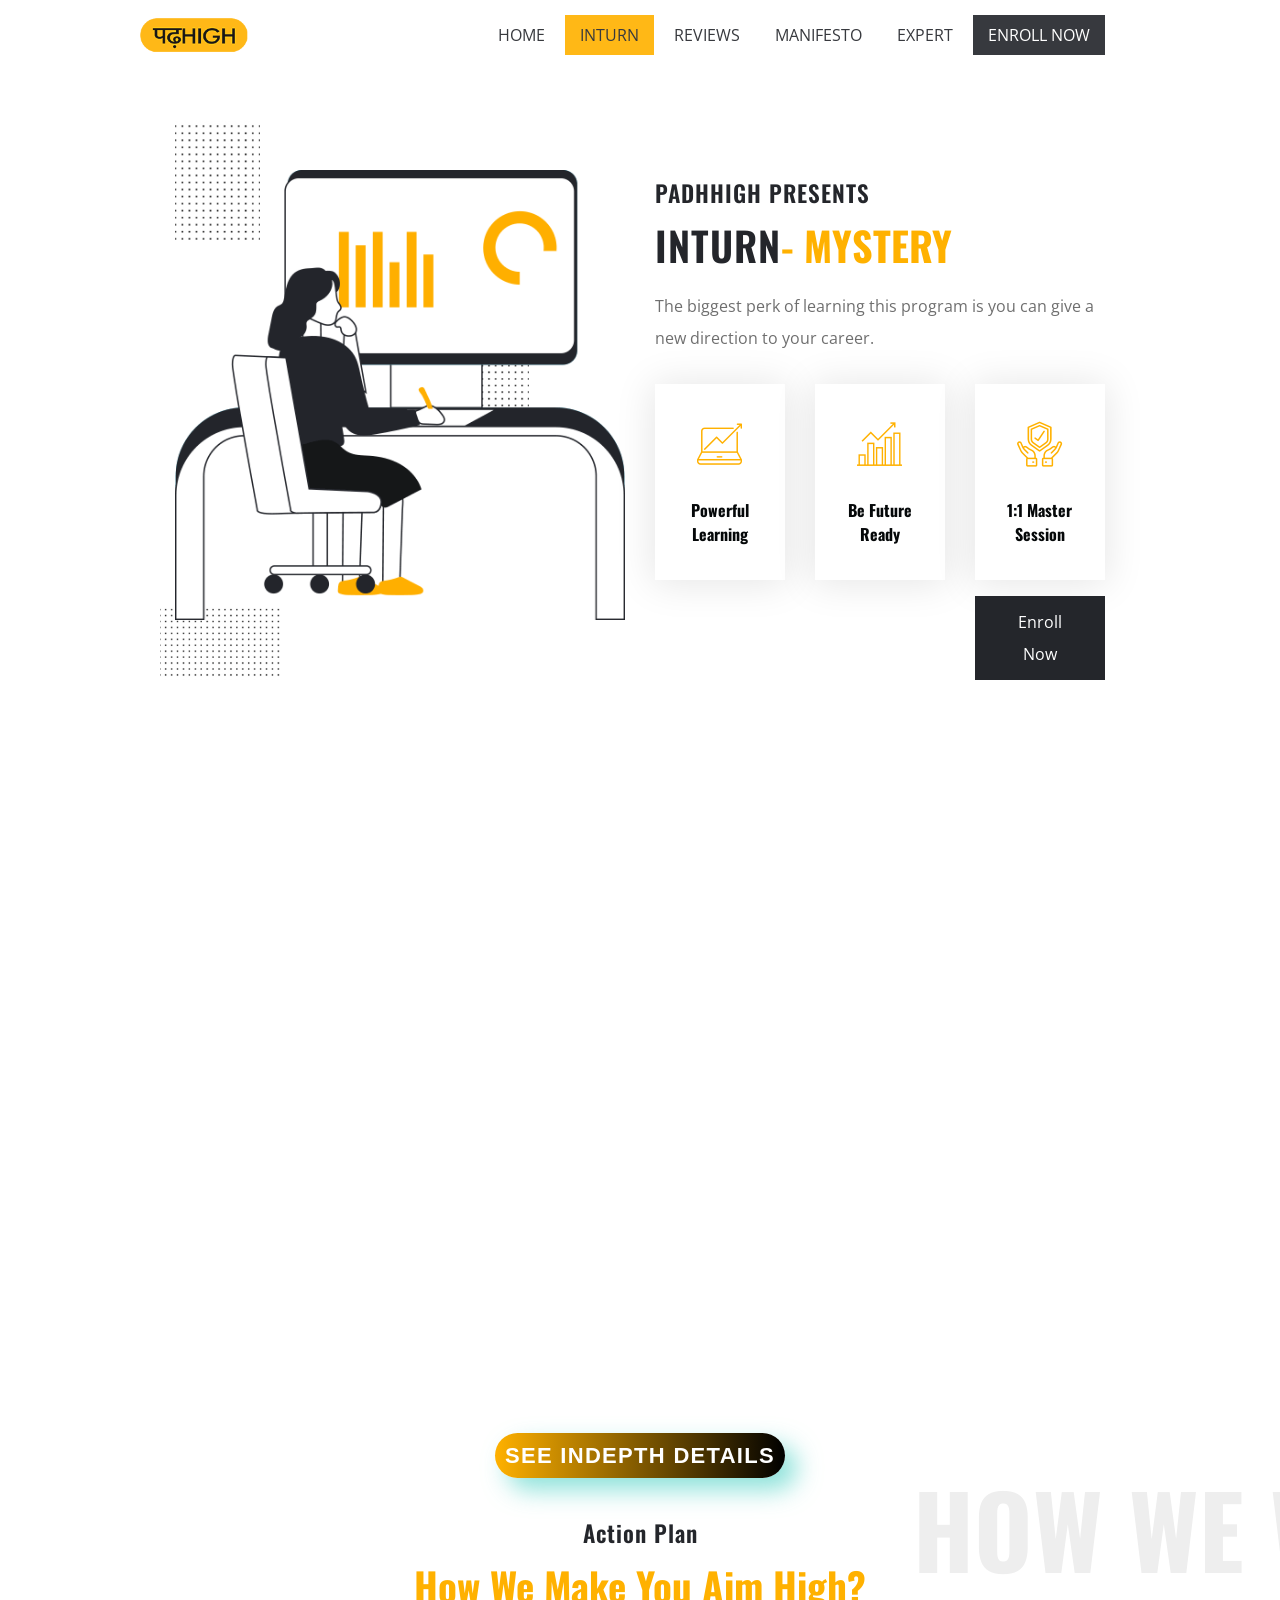
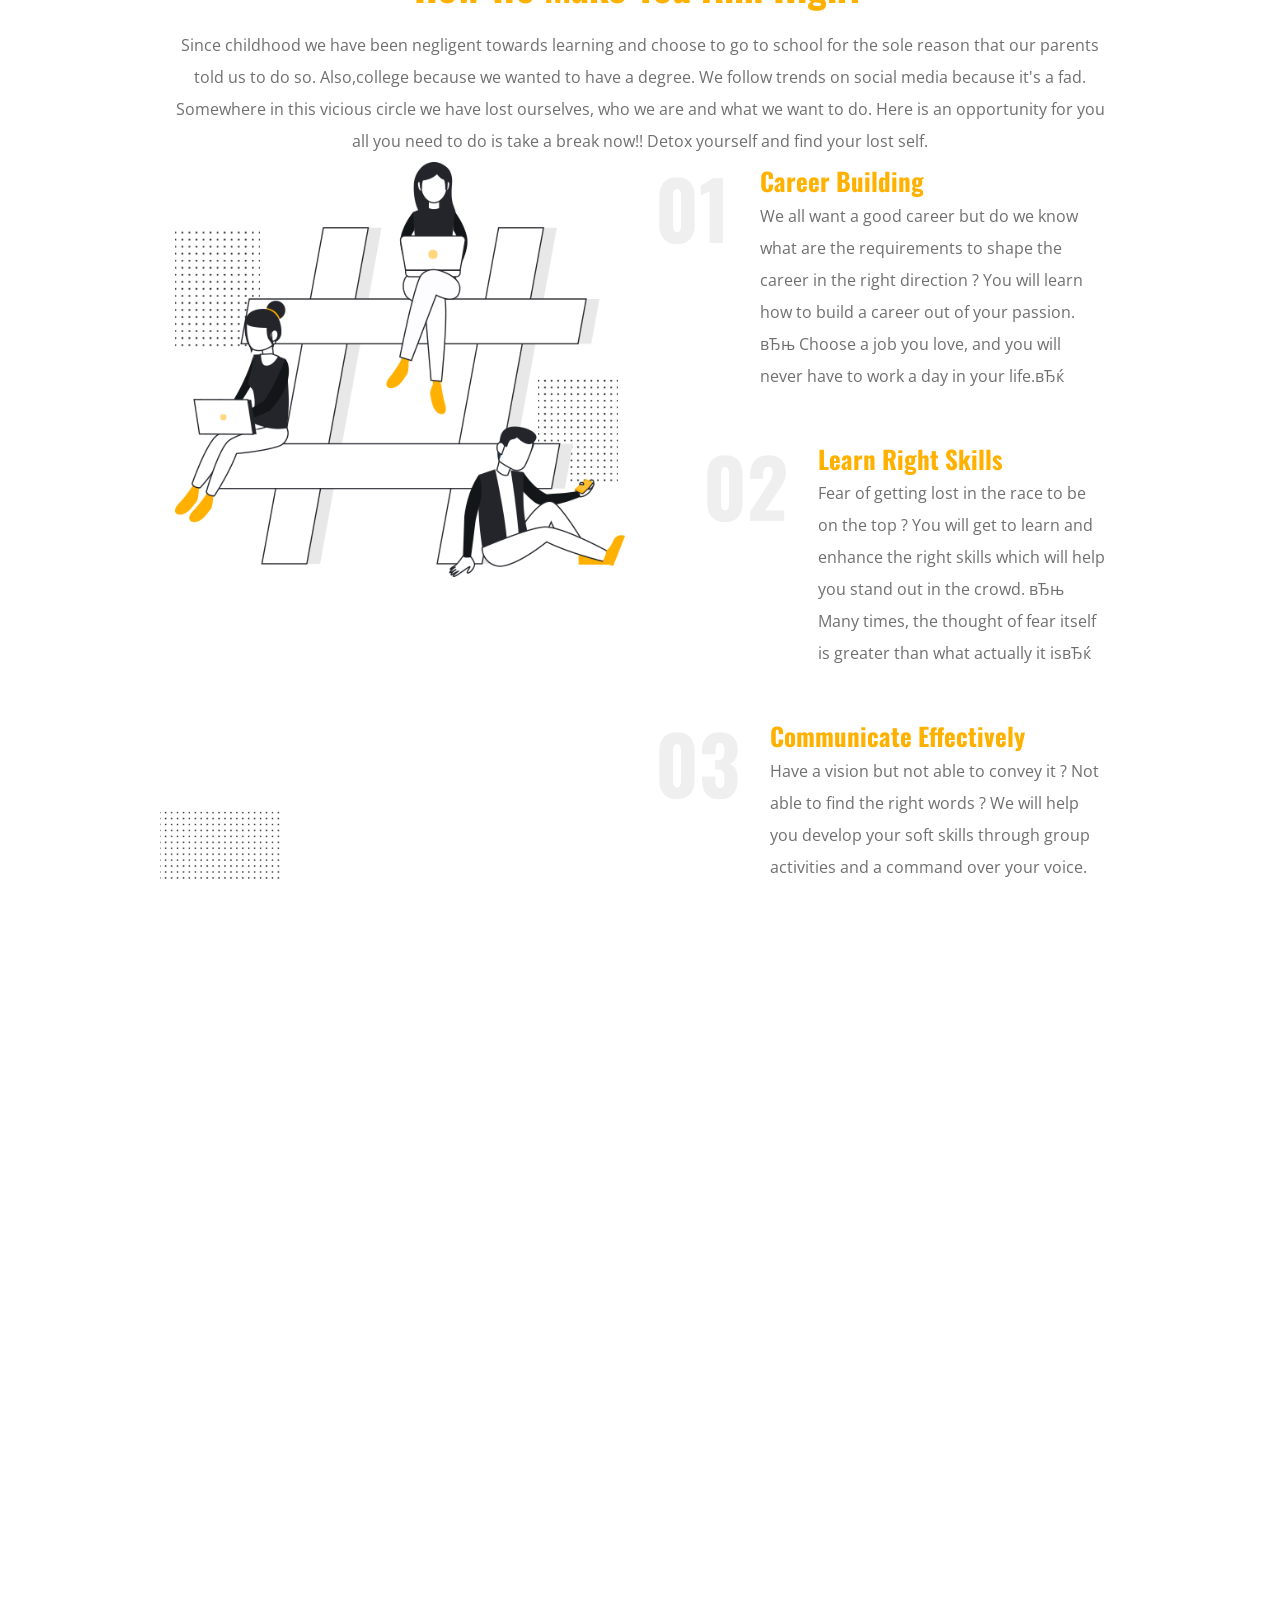
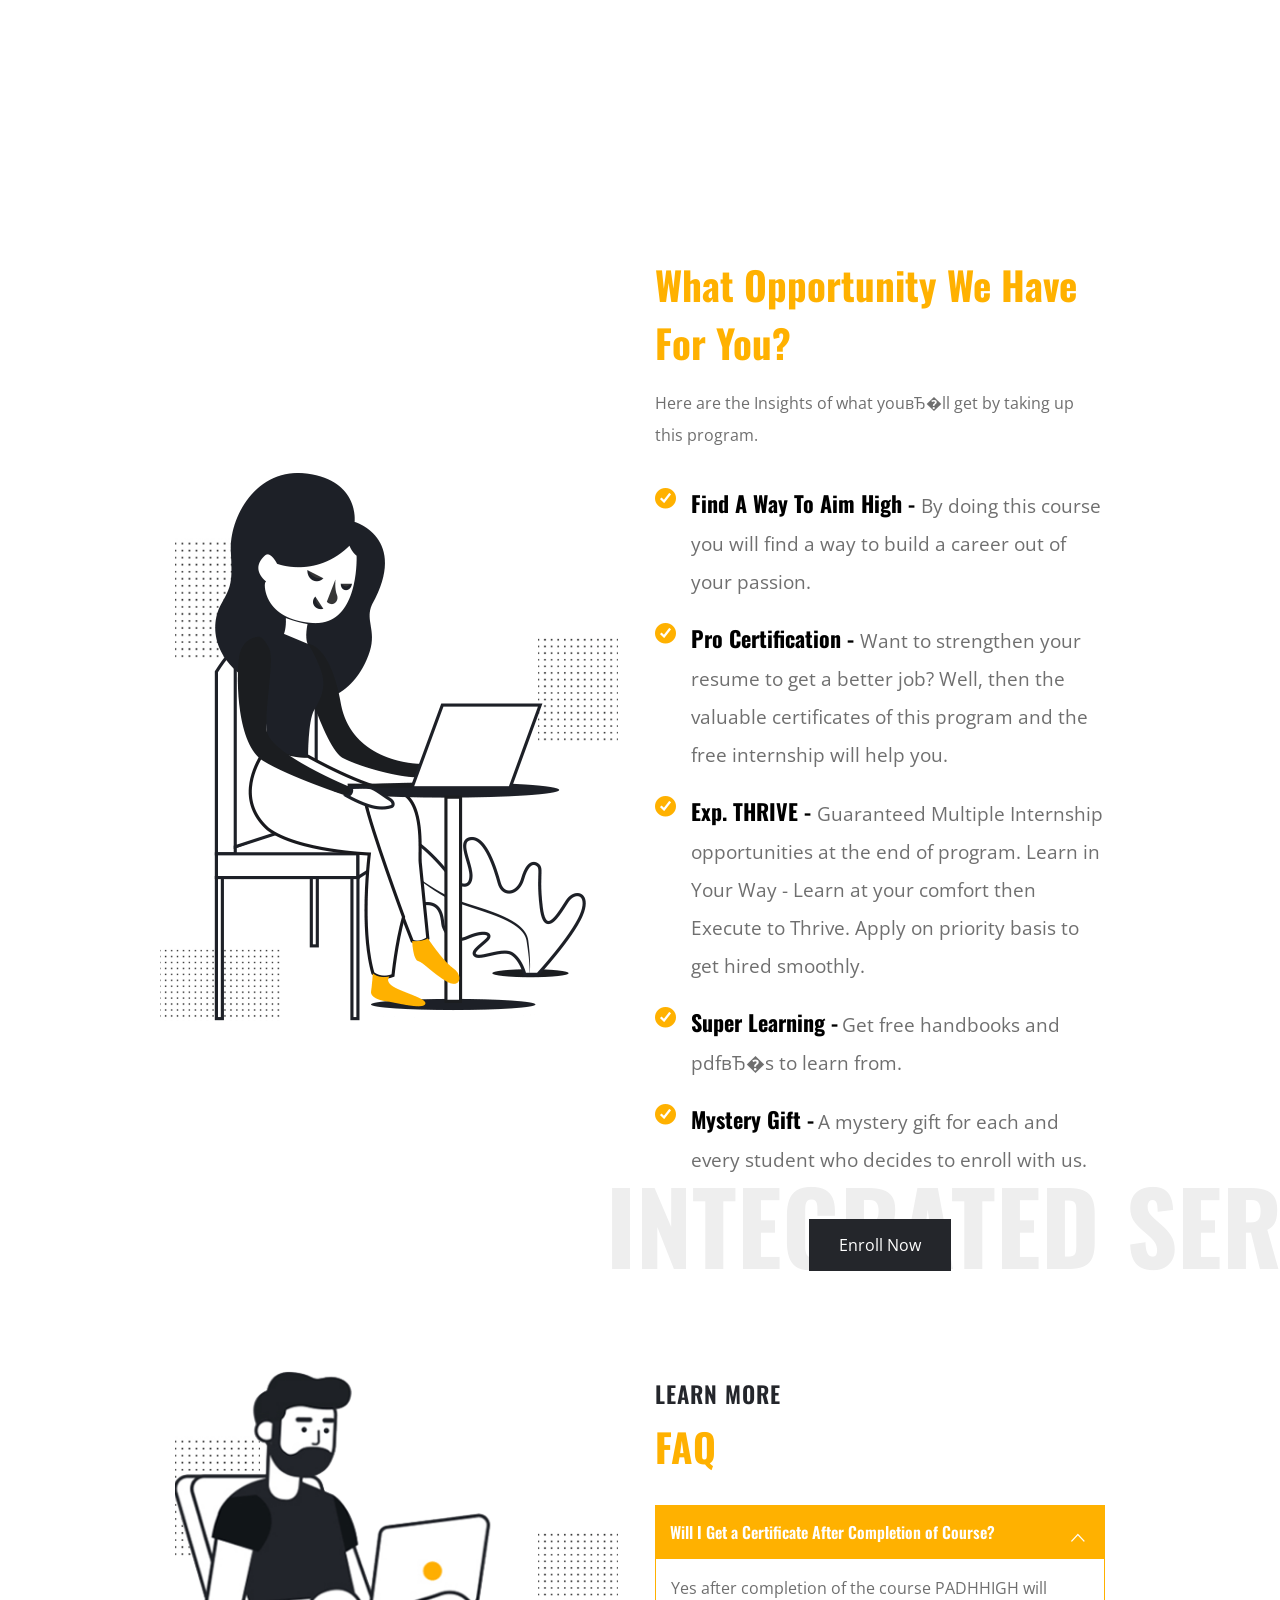
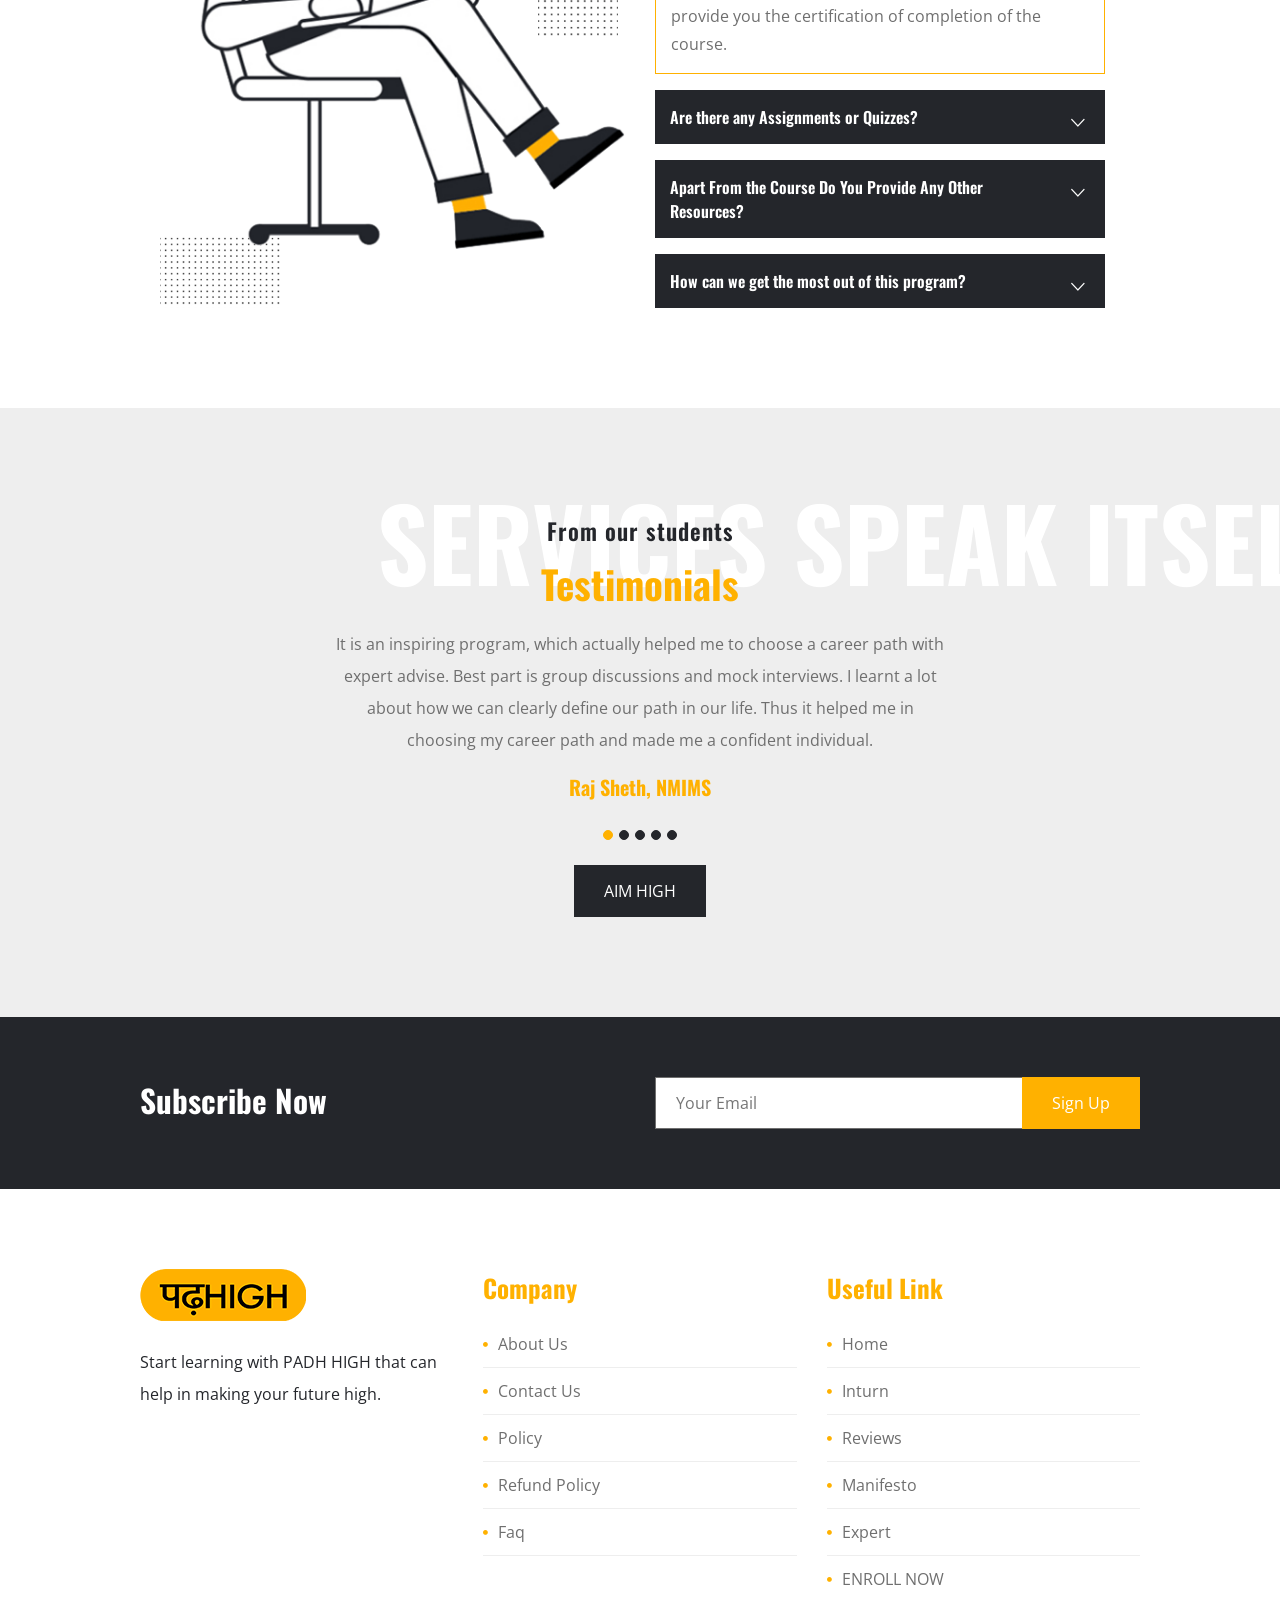
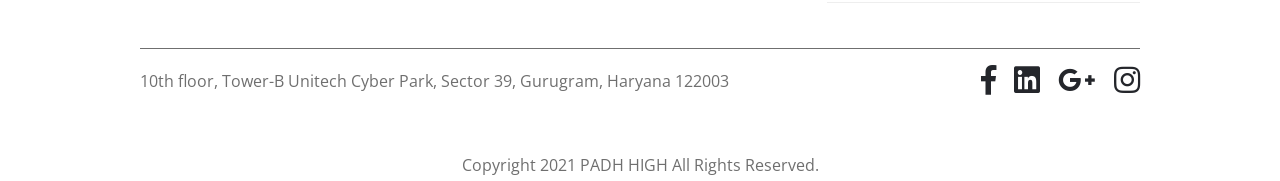
==== inturn.html @ 066d01f0 "update1" ====
<!doctype html>
<html lang="en">

<!-- Mirrored from iqonic.design/themes/bizbag-html/home-4.html by HTTrack Website Copier/3.x [XR&CO'2014], Sat, 27 Jun 2020 18:52:05 GMT -->

<head>

   <script async src="https://www.googletagmanager.com/gtag/js?id=UA-165126546-1"></script>
   <script>
      window.dataLayer = window.dataLayer || [];
      function gtag() { dataLayer.push(arguments); }
      gtag('js', new Date());

      gtag('config', 'UA-165126546-1');
   </script>
   <!-- Required meta tags -->
   <meta charset="utf-8">
   <meta name="viewport" content="width=device-width, initial-scale=1, shrink-to-fit=no">
   <title>PADH HIGH</title>
   <!-- Favicon -->
   <link rel="shortcut icon" href="images/favicon.ico" />
   <!-- Bootstrap CSS -->
   <link rel="stylesheet" href="css/bootstrap.min.css">
   <!-- REVOLUTION STYLE SHEETS -->
   <link rel="stylesheet" type="text/css" href="revsilder/css/settings.css">
   <!-- Typography CSS -->
   <link rel="stylesheet" href="css/typography.css">
   <!-- Style CSS -->
   <link rel="stylesheet" href="css/style.css">
   <!-- Responsive CSS -->
   <link rel="stylesheet" href="css/responsive.css">

   <style type="text/css">
      .hov a:hover {
         background-color: #ffb100;
      }

      .hov {
         background-color: #24262b;
      }
   </style>
<!--Start of Tawk.to Script-->
<script type="text/javascript">
   var Tawk_API=Tawk_API||{}, Tawk_LoadStart=new Date();
   (function(){
   var s1=document.createElement("script"),s0=document.getElementsByTagName("script")[0];
   s1.async=true;
   s1.src='https://embed.tawk.to/60559198067c2605c0ba7179/1f1741fs7';
   s1.charset='UTF-8';
   s1.setAttribute('crossorigin','*');
   s0.parentNode.insertBefore(s1,s0);
   })();
   </script>
   <!--End of Tawk.to Script-->

</head>

<body>
   <!-- loading -->
   <div id="loading">
      <div id="loading-center">
        <h1 id="man-head"><span style="color: #ffb100">PADH</span >HIGH</h1>
      </div>
   </div>
   <!-- loading End -->
   <!-- Header Start -->
   <header id="main-header" class="header-one">
      <!-- menu start -->
      <nav id="menu-1" class="mega-menu" data-color="">
         <!-- menu list items container -->
         <div class="menu-list-items">
            <div class="container-fluid">
               <div class="row">
                  <div class="col-sm-12">
                     <!-- menu logo -->
                     <ul class="menu-logo">
                        <li>
                           <a href="index.html">
                              <img src="./images/padhhighLogo.png">
                           </a>
                        </li>
                     </ul>
                     <!-- menu links -->
                     <ul class="menu-links">
                        <!-- active class -->
                        <li class=" text-center" onclick="document.location='index.html'">
                           <a href="index.html">HOME</a>
                           <!-- drop down multilevel  -->

                        </li>
                        <li class="active text-center" onclick="document.location='inturn.html'">
                           <a href="inturn.html">INTURN </a>
                           <!-- drop down multilevel  -->

                        </li>
                        <!-- <li class=" text-center">
                           <a href="#iq-aboutus">ABOUT</a>
                         

                        </li>
                        <li class=" text-center">
                           <a href="#faq-section">FAQ</a> -->
                           

                        </li>
                        <li class=" text-center" onclick="document.location='#our-clients'">
                           <a href="#our-clients">REVIEWS</a>
                           <!-- drop down multilevel  -->

                        </li>

                        <li class=" text-center" onclick="document.location='manifesto.html'">
                           <a href="manifesto.html">MANIFESTO</a>

                           <li class=" text-center " onclick="document.location='expert.html'">
                              <a href="expert.html">EXPERT</a>
                           <!-- drop down multilevel  -->

                        </li>
                        <li class=" text-center hov" onclick="document.location='payment.html'">
                           <a href="payment.html" style="color: white;">ENROLL NOW</a>
                           <!-- drop down multilevel  -->

                        </li>

                        <li style="background-color: white;"><a class="" href=""></a></li>
                     </ul>
                  </div>
               </div>
            </div>
         </div>
      </nav>
      <!-- menu end -->
   </header>
   <!-- Header End -->













   <!-- Main-Content Start -->
   <div class="main-content">



      <!-- Idea Featurebox Start -->
      <div class="overview-block-ptb" id="inturn">
         <div class="container">
            <div class="row">
               <div class="col-lg-6">
                  <img src="images/choose-us/02.png" class="img-fluid" alt="#">
                  <div class="iq-objects-style-1">
                     <span class="iq-objects-01" data-bottom="transform:translatey(-50px)"
                        data-top="transform:translatey(-50px);">
                        <img src="images/effect/01.jpg" alt="drive02">
                     </span>
                     <span class="iq-objects-02" data-bottom="transform:translatey(50px)"
                        data-top="transform:translatey(-100px);">
                        <img src="images/effect/02.jpg" alt="drive02">
                     </span>
                     <span class="iq-objects-03" data-bottom="transform:translatex(50px)"
                        data-top="transform:translatex(-100px);">
                        <img src="images/effect/03.jpg" alt="drive02">
                     </span>
                  </div>
               </div>
               <div class="col-lg-6">
                  <div class="title-box  text-left">
                     <span>PADHHIGH PRESENTS</span>
                     <h2 class="title"><span style="font-size: 40px;">INTURN </span>-<span1 style="font-size: 40px;">
                           MYSTERY</span1>
                     </h2>
                     <p class="mb-0">The biggest perk of learning this program is you can give a new direction to your
                        career.</p>
                  </div>
                  <div class="row">
                     <div class="col-lg-4 col-md-6 mb-5 mb-md-0 mb-lg-0">
                        <div class="ideafeature-box text-center">
                           <div class="ideafeature-icon mb-2">
                              <i aria-hidden="true" class="flaticon flaticon-stats" ></i>
                           </div>
                           <div class="ideafeature-info">
                              <h6 class="mb-1" id="man-head">Powerful Learning</h6>
                              <p class="mb-0"></p>
                           </div>
                        </div>
                     </div>
                     <div class="col-lg-4 col-md-6 mb-5 mb-md-0 mb-lg-0">
                        <div class="ideafeature-box text-center">
                           <div class="ideafeature-icon mb-2">
                              <i aria-hidden="true" class="flaticon flaticon-up"></i>
                           </div>
                           <div class="ideafeature-info">
                              <h6 class="mb-1" id="man-head">Be Future Ready</h6>
                              <p class="mb-0"></p>
                           </div>
                        </div>
                     </div>
                     <div class="col-lg-4 col-md-6">
                        <div class="ideafeature-box text-center iq-rmt-50">
                           <div class="ideafeature-icon mb-2">
                              <i aria-hidden="true" class="flaticon flaticon-life-insurance"></i>
                           </div>
                           <div class="ideafeature-info">
                              <h6 class="mb-1" id="man-head">1:1 Master Session </h6>
                              <p class="mb-0"></p>
                           </div>
                        </div>
                        <div style="text-align:center"> <a class="button mt-3 " href=" payment.html">Enroll Now</a></div>
                     </div>

                  </div>
               </div>

            </div>
         </div>
      </div>
      <!-- Idea Featurebox Start -->


      <div class="col-lg-12 col-md-12" >
         <div class="title-box  text-center ">
            <span> </span>
            <h2 class="title"></h2>
            <p class="mb-0"></p>
         </div>

         <div class="video-responsive" >
            <iframe src="https://player.vimeo.com/video/531287851" frameborder="0" allow="autoplay; fullscreen"
               allowfullscreen id="handstick"></iframe>
         </div>


      </div>










     



      <!-- Features Box Start -->
      <section class="features-box" id="iq-aboutus">
         <div class="container">
            <div class="row">
               <div class="col-lg-12">
                  <div class="title-box  text-center">
                <br>
                        <center>
                   
                           <div class="wrap">
                             <a href="index.html#download"> <buttons class="button-see">SEE INDEPTH DETAILS</buttons></a>
                            </div>
                        </center><br>
                     <span>Action Plan</span>
                     <h2 class="title">How We Make You Aim High?</h2>
                     <p class="mb-0">
                        Since childhood we have been negligent towards learning and choose to go to school for the sole
                        reason that our parents told us to do so. Also,college because we wanted to have a degree. We
                        follow trends on social media because it's a fad. Somewhere in this vicious circle we have lost
                        ourselves, who we are and what we want to do. Here is an opportunity for you all you need to do
                        is take a break now!! Detox yourself and find your lost self.
                     </p>
                  </div>
               </div>
            </div>
            <div class="row">
               <div class="col-lg-6 col-md-12 text-center">
                  <img src="images/features/04.png" class="img-fluid center-block" alt="#">
                  <div class="iq-objects-style-1">
                     <span class="iq-objects-01" data-bottom="transform:translatey(-50px)"
                        data-top="transform:translatey(-50px);">
                        <img src="images/effect/01.jpg" alt="drive02">
                     </span>
                     <span class="iq-objects-02" data-bottom="transform:translatey(50px)"
                        data-top="transform:translatey(-100px);">
                        <img src="images/effect/02.jpg" alt="drive02">
                     </span>
                     <span class="iq-objects-03" data-bottom="transform:translatex(50px)"
                        data-top="transform:translatex(-100px);">
                        <img src="images/effect/03.jpg" alt="drive02">
                     </span>
                  </div>

               </div>
               <div class="col-lg-6 col-md-12 mt-5 mt-lg-0">
                  <div class="feature-box text- mb-5">
                     <div class="feature-number ">01</div>
                     <div class="feature-info">
                        <h4>Career Building
                        </h4>
                        <p class="mb-0">We all want a good career but do we know what are the requirements to shape the
                           career in the right direction ? You will learn how to build a career out of your passion.
                           &#1074;&#1026;&#1114; Choose a job you love, and you will never have to work a day in your life.&#1074;&#1026;&#1116;
                        </p>
                     </div>
                  </div>

                  <div class="feature-box text- ml-5 mb-5">
                     <div class="feature-number ">02</div>
                     <div class="feature-info">
                        <h4>Learn Right Skills</h4>
                        <p class="mb-0">Fear of getting lost in the race to be on the top ? You will get to learn and
                           enhance the right skills which will help you stand out in the crowd.
                           &#1074;&#1026;&#1114; Many times, the thought of fear itself is greater than what actually it is&#1074;&#1026;&#1116;
                        </p>
                     </div>
                  </div>
                  <div class="feature-box text- ">
                     <div class="feature-number ">03</div>
                     <div class="feature-info">
                        <h4>Communicate Effectively
                        </h4>
                        <p class="mb-0">Have a vision but not able to convey it ? Not able to find the right words ? We
                           will help you develop your soft skills through group activities and a command over your
                           voice.
                        </p>
                     </div>
                  </div>
               </div>

            </div>
         </div>
         <div class="scrolling-text top right default">
            <div data-bottom="transform:translatex(300px)" data-top="transform:translatex(0);">How We Work</div>
         </div>
      </section>
      <!-- Features Box End -->













      <!-- Start REVOLUTION SLIDER -->
      <div id="rev_slider_10_1_wrapper" class="rev_slider_wrapper fullwidthbanner-container" data-alias="bizbag-2"
         style="margin:0px auto;background-color:transparent;padding:0px 0px 100px 0px;margin-top:0px;margin-bottom:0px;">
         <!-- START REVOLUTION SLIDER 5.2.6 fullwidth mode -->
         <div id="rev_slider_10_1" class="rev_slider fullwidthabanner tp-overflow-hidden" style="display:none;"
            data-version="5.2.6">
            <ul>
               <!-- SLIDE  -->
               <li data-index="rs-12" data-transition="fade" data-slotamount="default" data-hideafterloop="0"
                  data-hideslideonmobile="off" data-easein="default" data-easeout="default" data-masterspeed="600"
                  data-rotate="0" data-saveperformance="off" data-title="Slide" data-param1="" data-param2=""
                  data-param3="" data-param4="" data-param5="" data-param6="" data-param7="" data-param8=""
                  data-param9="" data-param10="" data-description="">
                  <!-- MAIN IMAGE -->
                  <img src="revsilder/assets/transparent.png" style='background-color:#ffffff' alt=""
                     data-bgposition="center center" data-bgfit="cover" data-bgrepeat="no-repeat" data-bgparallax="off"
                     class="rev-slidebg" data-no-retina>
                  <!-- LAYERS -->

                  <!-- LAYER NR. 1 -->
                  <div class="tp-caption   tp-resizeme rs-parallaxlevel-2" id="slide-12-layer-9" data-x="center"
                     data-hoffset="-309" data-y="center" data-voffset="160" data-width="['none','none','none','none']"
                     data-height="['none','none','none','none']" data-transform_idle="o:1;"
                     data-transform_in="z:0;rX:0;rY:0;rZ:0;sX:0.9;sY:0.9;skX:0;skY:0;opacity:0;s:300;e:easeOutExpo;"
                     data-transform_out="opacity:0;" data-start="0" data-responsive_offset="on" style="z-index: 5;"><img
                        src="revsilder/assets/p1-1.jpg" alt="" data-ww="191px" data-hh="116px" data-no-retina> </div>

                  <!-- LAYER NR. 2 -->
                  <div class="tp-caption   tp-resizeme rs-parallaxlevel-1" id="slide-12-layer-12" data-x="center"
                     data-hoffset="92" data-y="bottom" data-voffset="320" data-width="['none','none','none','none']"
                     data-height="['none','none','none','none']" data-transform_idle="o:1;"
                     data-transform_in="z:0;rX:0;rY:0;rZ:0;sX:0.9;sY:0.9;skX:0;skY:0;opacity:0;s:300;e:easeOutExpo;"
                     data-transform_out="opacity:0;" data-start="0" data-responsive_offset="on" style="z-index: 6;"><img
                        src="revsilder/assets/p3.jpg" alt="" data-ww="114px" data-hh="148px" data-no-retina> </div>

                  <!-- LAYER NR. 3 -->
                  <div class="tp-caption   tp-resizeme rs-parallaxlevel-2" id="slide-12-layer-11" data-x="right"
                     data-hoffset="304" data-y="bottom" data-voffset="26" data-width="['none','none','none','none']"
                     data-height="['none','none','none','none']" data-transform_idle="o:1;"
                     data-transform_in="z:0;rX:0;rY:0;rZ:0;sX:0.9;sY:0.9;skX:0;skY:0;opacity:0;s:300;e:easeOutExpo;"
                     data-transform_out="opacity:0;" data-start="0" data-responsive_offset="on" style="z-index: 7;"><img
                        src="revsilder/assets/p2.jpg" alt="" data-ww="114px" data-hh="161px" data-no-retina> </div>

                  <!-- LAYER NR. 4 -->
                  
                  <div class="tp-caption   tp-resizeme" id="slide-12-layer-1" data-x="center" data-hoffset=""
                     data-y="50" data-width="['auto']" data-height="['auto']" data-transform_idle="o:1;"
                     data-transform_in="y:50px;opacity:0;s:300;e:easeOutExpo;" data-transform_out="opacity:0;"
                     data-start="0" data-splitin="none" data-splitout="none" data-responsive_offset="on"
                     style="z-index: 8; white-space: nowrap; font-size: 70px; line-height: 80px; font-weight: 700; color: rgba(36, 38, 43, 1.00);font-family:Oswald;text-transform:uppercase;">
                     Learn + Implement = Mystery Solved. </div>

                  <!-- LAYER NR. 5 -->
                  <p class="tp-caption   tp-resizeme  text-center" id="slide-12-layer-3" data-x="center"
                     data-hoffset="6" data-y="143" data-width="['739']" data-height="['auto']"
                     data-transform_idle="o:1;" data-transform_in="y:50px;opacity:0;s:300;e:easeOutExpo;"
                     data-transform_out="opacity:0;" data-start="0" data-splitin="none" data-splitout="none"
                     data-responsive_offset="on"
                     style="z-index: 9; min-width: 739px; max-width: 739px; white-space: normal; font-size: 16px; line-height: 32px; font-weight: 400; color: rgba(111, 111, 111, 1.00);font-family:Open Sans;">
                  </p>

                  <!-- LAYER NR. 6 -->
                  <div class="tp-caption rev-btn " id="slide-12-layer-4" data-x="center" data-hoffset="" data-y="240"
                     data-width="['auto']" data-height="['auto']" data-transform_idle="o:1;"
                     data-transform_hover="o:1;rX:0;rY:0;rZ:0;z:0;s:0;e:Linear.easeNone;"
                     data-style_hover="c:rgba(255, 255, 255, 1.00);bg:rgba(255, 177, 0, 1.00);"
                     data-transform_in="y:50px;opacity:0;s:300;e:easeOutExpo;" data-transform_out="opacity:0;"
                     data-start="0" data-splitin="none" data-splitout="none" data-responsive_offset="on"
                     style="z-index: 10; white-space: nowrap; font-size: 16px; line-height: 26px; font-weight: 400; color: rgba(255,255,255,1);font-family:Open Sans;background-color:rgba(36, 38, 43, 1.00);padding:12px 35px 12px 35px;border-style:solid;outline:none;box-shadow:none;box-sizing:border-box;-moz-box-sizing:border-box;-webkit-box-sizing:border-box;cursor:pointer;">
                  </div>

                  <!-- LAYER NR. 7 -->
                  <div class="tp-caption   tp-resizeme" id="slide-12-layer-5" data-x="center" data-hoffset=""
                     data-y="bottom" data-voffset="" data-width="['none','none','none','none']"
                     data-height="['none','none','none','none']" data-transform_idle="o:1;"
                     data-transform_in="z:0;rX:0;rY:0;rZ:0;sX:0.9;sY:0.9;skX:0;skY:0;opacity:0;s:300;e:easeOutExpo;"
                     data-transform_out="opacity:0;" data-start="0" data-responsive_offset="on" style="z-index: 11;">
                     <img src="revsilder/assets/03.png" alt="" data-ww="717px" data-hh="434px" data-no-retina> </div>

                  <!-- LAYER NR. 8 -->
                  <div class="tp-caption   tp-resizeme rs-parallaxlevel-2" id="slide-12-layer-6" data-x="54"
                     data-y="278" data-width="['none','none','none','none']" data-height="['none','none','none','none']"
                     data-transform_idle="o:1;"
                     data-transform_in="z:0;rX:0;rY:0;rZ:0;sX:0.9;sY:0.9;skX:0;skY:0;opacity:0;s:300;e:easeOutExpo;"
                     data-transform_out="opacity:0;" data-start="0" data-responsive_offset="on" style="z-index: 12;">
                     <img src="revsilder/assets/04-6.png" alt="" data-ww="125px" data-hh="125px" data-no-retina> </div>

                  <!-- LAYER NR. 9 -->
                  <div class="tp-caption   tp-resizeme rs-parallaxlevel-4" id="slide-12-layer-7" data-x="1097"
                     data-y="403" data-width="['none','none','none','none']" data-height="['none','none','none','none']"
                     data-transform_idle="o:1;"
                     data-transform_in="z:0;rX:0;rY:0;rZ:0;sX:0.9;sY:0.9;skX:0;skY:0;opacity:0;s:300;e:easeOutExpo;"
                     data-transform_out="opacity:0;" data-start="0" data-responsive_offset="on" style="z-index: 13;">
                     <img src="revsilder/assets/06.png" alt="" data-ww="92px" data-hh="66px" data-no-retina> </div>

                  <!-- LAYER NR. 10 -->
                  <div class="tp-caption   tp-resizeme rs-parallaxlevel-3" id="slide-12-layer-8" data-x="1121"
                     data-y="113" data-width="['none','none','none','none']" data-height="['none','none','none','none']"
                     data-transform_idle="o:1;"
                     data-transform_in="z:0;rX:0;rY:0;rZ:0;sX:0.9;sY:0.9;skX:0;skY:0;opacity:0;s:300;e:easeOutExpo;"
                     data-transform_out="opacity:0;" data-start="0" data-responsive_offset="on" style="z-index: 14;">
                     <img src="revsilder/assets/05-6.png" alt="" data-ww="91px" data-hh="90px" data-no-retina> </div>
               </li>
               <!-- SLIDE  -->
               <li data-index="rs-13" data-transition="fade" data-slotamount="default" data-hideafterloop="0"
                  data-hideslideonmobile="off" data-easein="default" data-easeout="default" data-masterspeed="600"
                  data-rotate="0" data-saveperformance="off" data-title="Slide" data-param1="" data-param2=""
                  data-param3="" data-param4="" data-param5="" data-param6="" data-param7="" data-param8=""
                  data-param9="" data-param10="" data-description="">
                  <!-- MAIN IMAGE -->
                  <img src="revsilder/assets/transparent.png" style='background-color:#ffffff' alt=""
                     data-bgposition="center center" data-bgfit="cover" data-bgrepeat="no-repeat" data-bgparallax="off"
                     class="rev-slidebg" data-no-retina>
                  <!-- LAYERS -->

                  <!-- LAYER NR. 1 -->
                  <div class="tp-caption   tp-resizeme rs-parallaxlevel-2" id="slide-13-layer-9" data-x="center"
                     data-hoffset="-309" data-y="center" data-voffset="160" data-width="['none','none','none','none']"
                     data-height="['none','none','none','none']" data-transform_idle="o:1;"
                     data-transform_in="z:0;rX:0;rY:0;rZ:0;sX:0.9;sY:0.9;skX:0;skY:0;opacity:0;s:300;e:easeOutExpo;"
                     data-transform_out="opacity:0;" data-start="0" data-responsive_offset="on" style="z-index: 5;"><img
                        src="revsilder/assets/p1-1.jpg" alt="" data-ww="191px" data-hh="116px" data-no-retina> </div>

                  <!-- LAYER NR. 2 -->
                  <div class="tp-caption   tp-resizeme rs-parallaxlevel-1" id="slide-13-layer-12" data-x="center"
                     data-hoffset="92" data-y="bottom" data-voffset="320" data-width="['none','none','none','none']"
                     data-height="['none','none','none','none']" data-transform_idle="o:1;"
                     data-transform_in="z:0;rX:0;rY:0;rZ:0;sX:0.9;sY:0.9;skX:0;skY:0;opacity:0;s:300;e:easeOutExpo;"
                     data-transform_out="opacity:0;" data-start="0" data-responsive_offset="on" style="z-index: 6;"><img
                        src="revsilder/assets/p3.jpg" alt="" data-ww="114px" data-hh="148px" data-no-retina> </div>

                  <!-- LAYER NR. 3 -->
                  <div class="tp-caption   tp-resizeme rs-parallaxlevel-2" id="slide-13-layer-11" data-x="right"
                     data-hoffset="304" data-y="bottom" data-voffset="26" data-width="['none','none','none','none']"
                     data-height="['none','none','none','none']" data-transform_idle="o:1;"
                     data-transform_in="z:0;rX:0;rY:0;rZ:0;sX:0.9;sY:0.9;skX:0;skY:0;opacity:0;s:300;e:easeOutExpo;"
                     data-transform_out="opacity:0;" data-start="0" data-responsive_offset="on" style="z-index: 7;"><img
                        src="revsilder/assets/p2.jpg" alt="" data-ww="114px" data-hh="161px" data-no-retina> </div>

                  <!-- LAYER NR. 4 -->
                  <div class="tp-caption   tp-resizeme" id="slide-13-layer-1" data-x="center" data-hoffset=""
                     data-y="50" data-width="['auto']" data-height="['auto']" data-transform_idle="o:1;"
                     data-transform_in="y:50px;opacity:0;s:300;e:easeOutExpo;" data-transform_out="opacity:0;"
                     data-start="0" data-splitin="none" data-splitout="none" data-responsive_offset="on"
                     style="z-index: 8; white-space: nowrap; font-size: 70px; line-height: 80px; font-weight: 700; color: rgba(36, 38, 43, 1.00);font-family:Oswald;text-transform:uppercase;">
                     AIM HIGH WITH PADH HIGH </div>

                  <!-- LAYER NR. 5 -->
                  <p class="tp-caption   tp-resizeme  text-center" id="slide-13-layer-3" data-x="center"
                     data-hoffset="6" data-y="143" data-width="['739']" data-height="['auto']"
                     data-transform_idle="o:1;" data-transform_in="y:50px;opacity:0;s:300;e:easeOutExpo;"
                     data-transform_out="opacity:0;" data-start="0" data-splitin="none" data-splitout="none"
                     data-responsive_offset="on"
                     style="z-index: 9; min-width: 739px; max-width: 739px; white-space: normal; font-size: 16px; line-height: 32px; font-weight: 400; color: rgba(111, 111, 111, 1.00);font-family:Open Sans;">
                     <br> </p>

                  <!-- LAYER NR. 6 -->
                  <div class="tp-caption rev-btn " id="slide-13-layer-4" data-x="center" data-hoffset="" data-y="240"
                     data-width="['auto']" data-height="['auto']" data-transform_idle="o:1;"
                     data-transform_hover="o:1;rX:0;rY:0;rZ:0;z:0;s:0;e:Linear.easeNone;"
                     data-style_hover="c:rgba(255, 255, 255, 1.00);bg:rgba(255, 177, 0, 1.00);"
                     data-transform_in="y:50px;opacity:0;s:300;e:easeOutExpo;" data-transform_out="opacity:0;"
                     data-start="0" data-splitin="none" data-splitout="none" data-responsive_offset="on"
                     style="z-index: 10; white-space: nowrap; font-size: 16px; line-height: 26px; font-weight: 400; color: rgba(255,255,255,1);font-family:Open Sans;background-color:rgba(36, 38, 43, 1.00);padding:12px 35px 12px 35px;border-style:solid;outline:none;box-shadow:none;box-sizing:border-box;-moz-box-sizing:border-box;-webkit-box-sizing:border-box;cursor:pointer;">
                  </div>

                  <!-- LAYER NR. 7 -->
                  <div class="tp-caption   tp-resizeme" id="slide-13-layer-14" data-x="center" data-hoffset="-2"
                     data-y="center" data-voffset="148" data-width="['none','none','none','none']"
                     data-height="['none','none','none','none']" data-transform_idle="o:1;"
                     data-transform_in="z:0;rX:0;rY:0;rZ:0;sX:0.9;sY:0.9;skX:0;skY:0;opacity:0;s:300;e:easeOutExpo;"
                     data-transform_out="opacity:0;" data-start="0" data-responsive_offset="on" style="z-index: 11;">
                     <img src="revsilder/assets/banner-2.png" alt="" data-ww="797px" data-hh="493px" data-no-retina>
                  </div>

                  <!-- LAYER NR. 8 -->
                  <div class="tp-caption   tp-resizeme rs-parallaxlevel-2" id="slide-13-layer-6" data-x="54"
                     data-y="278" data-width="['none','none','none','none']" data-height="['none','none','none','none']"
                     data-transform_idle="o:1;"
                     data-transform_in="z:0;rX:0;rY:0;rZ:0;sX:0.9;sY:0.9;skX:0;skY:0;opacity:0;s:300;e:easeOutExpo;"
                     data-transform_out="opacity:0;" data-start="0" data-responsive_offset="on" style="z-index: 12;">
                     <img src="revsilder/assets/04-6.png" alt="" data-ww="125px" data-hh="125px" data-no-retina> </div>

                  <!-- LAYER NR. 9 -->
                  <div class="tp-caption   tp-resizeme rs-parallaxlevel-4" id="slide-13-layer-7" data-x="1097"
                     data-y="403" data-width="['none','none','none','none']" data-height="['none','none','none','none']"
                     data-transform_idle="o:1;"
                     data-transform_in="z:0;rX:0;rY:0;rZ:0;sX:0.9;sY:0.9;skX:0;skY:0;opacity:0;s:300;e:easeOutExpo;"
                     data-transform_out="opacity:0;" data-start="0" data-responsive_offset="on" style="z-index: 13;">
                     <img src="revsilder/assets/06.png" alt="" data-ww="92px" data-hh="66px" data-no-retina> </div>

                  <!-- LAYER NR. 10 -->
                  <div class="tp-caption   tp-resizeme rs-parallaxlevel-3" id="slide-13-layer-8" data-x="1121"
                     data-y="113" data-width="['none','none','none','none']" data-height="['none','none','none','none']"
                     data-transform_idle="o:1;"
                     data-transform_in="z:0;rX:0;rY:0;rZ:0;sX:0.9;sY:0.9;skX:0;skY:0;opacity:0;s:300;e:easeOutExpo;"
                     data-transform_out="opacity:0;" data-start="0" data-responsive_offset="on" style="z-index: 14;">
                     <img src="revsilder/assets/05-6.png" alt="" data-ww="91px" data-hh="90px" data-no-retina> </div>
               </li>
            </ul>
            <div class="tp-bannertimer tp-bottom" style="visibility: hidden !important;"></div>
         </div>
      </div>
      <!-- END REVOLUTION SLIDER -->





      <!-- Project Start -->
      <section class="iq-project pt-0 pb-0">
         <div class="container">
            <div class="row align-items-center">
               <div class="col-lg-6 text-center">
                  <img src="images/project/01.png" class="img-fluid" alt="#">
                  <div class="iq-objects-style-1">
                     <span class="iq-objects-01" data-bottom="transform:translatey(-50px)"
                        data-top="transform:translatey(-50px);">
                        <img src="images/effect/01.jpg" alt="drive02">
                     </span>
                     <span class="iq-objects-02" data-bottom="transform:translatey(50px)"
                        data-top="transform:translatey(-100px);">
                        <img src="images/effect/02.jpg" alt="drive02">
                     </span>
                     <span class="iq-objects-03" data-bottom="transform:translatex(50px)"
                        data-top="transform:translatex(-100px);">
                        <img src="images/effect/03.jpg" alt="drive02">
                     </span>
                  </div>
               </div>
               <div class="col-lg-6">
                  <div class="title-box text-left">
                     <span></span>
                     <h2 class="title">What Opportunity We Have For You?</h2>
                     <p class="mb-0">Here are the Insights of what you&#1074;&#1026;�ll get by taking up this program.</p>
                  </div>
                  <ul class="iq-list">
                     <li><i class="ion ion-checkmark-circled"></i><span>
                           <span1
                              style="font-weight: bolder;font-weight: bolder;font-size: 22px;color: black;font-family: oswald;}">
                              Find A Way To Aim High - </span1>
                           <span2 style="font-size: 19px">By doing this course you will find a way to build a career out
                              of your passion.
                        </span></span2>
                     </li>
                     <li><i class="ion ion-checkmark-circled"></i><span>
                           <span1
                              style="font-weight: bolder;font-weight: bolder;font-size: 22px;color: black;font-family: oswald;}">
                              Pro Certification - </span1>
                           <span2 style="font-size: 19px">Want to strengthen your resume to get a better job? Well, then
                              the valuable certificates of this program and the free internship will help you.
                        </span></span2>
                     </li>
                     <li><i class="ion ion-checkmark-circled"></i><span>
                           <span1
                              style="font-weight: bolder;font-weight: bolder;font-size: 22px;color: black;font-family: oswald;}">
                              Exp. THRIVE - </span1>
                           <span2 style="font-size: 19px">Guaranteed Multiple Internship opportunities at the end of program. Learn in Your Way - Learn at your comfort then Execute to Thrive. Apply on priority basis to get hired smoothly.
                        </span></span2>
                     </li>
                     <li><i class="ion ion-checkmark-circled"></i><span>
                           <span1
                              style="font-weight: bolder;font-weight: bolder;font-size: 22px;color: black;font-family: oswald;}">
                              Super Learning -</span1>
                           <span2 style="font-size: 19px">Get free handbooks and pdf&#1074;&#1026;�s to learn from.
                        </span></span2>
                     </li>
                     <li><i class="ion ion-checkmark-circled"></i><span>
                           <span1
                              style="font-weight: bolder;font-weight: bolder;font-size: 22px;color: black;font-family: oswald;}">
                              Mystery Gift -</span1>
                           <span2 style="font-size: 19px"> A mystery gift for each and every student who decides to
                              enroll with us.
                        </span></span2>
                     </li>
                  </ul>
                  <div style="text-align:center"> <a class="button " href="payment.html">Enroll Now</a></div>
               </div>
            </div>
         </div>
         <div class="scrolling-text bottam right default">
            <div data-bottom="transform:translatex(300px)" data-top="transform:translatex(0);">Integrated Services</div>
         </div>
      </section>

      <!-- Project End -->













      <!-- Project Start -->
      <section class="iq-project" id="faq-section">
         <div class="container">
            <div class="row">
               <div class="col-lg-6 col-md-12 text-center">
                  <img src="images/project/02.png" class="img-fluid" alt="#">
                  <div class="iq-objects-style-1">
                     <span class="iq-objects-01" data-bottom="transform:translatey(-50px)"
                        data-top="transform:translatey(-50px);">
                        <img src="images/effect/01.jpg" alt="drive02">
                     </span>
                     <span class="iq-objects-02" data-bottom="transform:translatey(50px)"
                        data-top="transform:translatey(-100px);">
                        <img src="images/effect/02.jpg" alt="drive02">
                     </span>
                     <span class="iq-objects-03" data-bottom="transform:translatex(50px)"
                        data-top="transform:translatex(-100px);">
                        <img src="images/effect/03.jpg" alt="drive02">
                     </span>
                  </div>
               </div>
               <div class="col-lg-6 col-md-12">
                  <div class="title-box  text-left">
                     <span>LEARN MORE</span>
                     <h2 class="title">FAQ</h2>
                     <p class="mb-0"></p>
                  </div>
                  <div class="iq-accordion">
                     <div class="iq-ad-block ad-active">
                        <a href="javascript:void(0)" class="ad-title">Will I Get a Certificate After Completion of
                           Course?
                        </a>
                        <div class="ad-details " style="display: block;">
                           <p>Yes after completion of the course PADHHIGH will provide you the certification of
                              completion of the course.
                           </p>
                        </div>
                     </div>
                     <div class="iq-ad-block ">
                        <a href="javascript:void(0)" class="ad-title">Are there any Assignments or Quizzes?

                        </a>
                        <div class="ad-details " style="display: none;">
                           <p>Yes, you have to complete four simple practical assignments. The assignments are totally
                              based on practical knowledge to enhance your skill.
                           </p>
                        </div>
                     </div>
                     <div class="iq-ad-block ">
                        <a href="javascript:void(0)" class="ad-title">Apart From the Course Do You Provide Any Other
                           Resources?
                        </a>
                        <div class="ad-details " style="display: none;">
                           <p>We Provide you with guidance, we are always there to clear your doubts, we provide you
                              with extra resources to study from.
                           </p>
                        </div>
                     </div>
                     <div class="iq-ad-block ">
                        <a href="javascript:void(0)" class="ad-title">How can we get the most out of this program?
                        </a>
                        <div class="ad-details " style="display: none;">
                           <p>
                              a. It would be best if you will take excellent notes while learning from the course. To
                              avail the certificate of completion of the course, PADHHIGH is going to provide you easy
                              assignments.
                              <br>
                              b. Apply the principle in real life just after taking the lectures.
                              <br>
                              c. Do some research on the topic from your end as well.
                           </p>
                        </div>
                     </div>
                  </div>
               </div>
            </div>
         </div>
      </section>
      <!-- Project End -->



















      <!-- Client Testimonial start -->
      <section id="our-clients" class="our-clients gray-bg">
         <div class="container">
            <div class="row">
               <div class="col-sm-12">
                  <div class="title-box text-center">
                     <span>From our students</span>
                     <h2 class="title"> Testimonials</h2>
                     <p class="mb-0"></p>
                  </div>
               </div>
            </div>
            <div class="row justify-content-center">
               <div class="col-lg-8 col-md-8">
                  <div class="owl-carousel" data-autoplay="true" data-loop="true" data-nav="false" data-dots="true"
                     data-items="1" data-items-laptop="1" data-items-tab="1" data-items-mobile="1"
                     data-items-mobile-sm="1" data-margin="15">
                     <div class="item">
                        <div class="iq-client">

                           <p>It is an inspiring program, which actually helped me to choose a career path with expert
                              advise. Best part is group discussions and mock interviews. I learnt a lot about how we
                              can clearly define our path in our life. Thus it helped me in choosing my career path and
                              made me a confident individual.</p>
                           <div class="client-info">
                              <div class="client-name">
                                 <h5>Raj Sheth, NMIMS</h5>
                                 <span class="sub-title"></span>
                              </div>
                           </div>
                        </div>
                     </div>
                     <div class="item">
                        <div class="iq-client">

                           <p>The one on one master class with experts are worth learning, I wasn&#1074;&#1026;�t even sure of which
                              career path to choose, handbooks and master books are the best part according to me.</p>
                           <div class="client-info">
                              <div class="client-name">
                                 <h5>Rohan Sen, DU</h5>
                                 <span class="sub-title"></span>
                              </div>
                           </div>
                        </div>
                     </div>
                     <div class="item">
                        <div class="iq-client">

                           <p>This program is an eye opener for me. I actually observed a significant improvement in my
                              resume and got selected further, and came back here to give my feedback. Thanks for making
                              it much easier for me.</p>
                           <div class="client-info">
                              <div class="client-name">
                                 <h5>STUDENT, IIT GN</h5>
                                 <span class="sub-title"></span>
                              </div>
                           </div>
                        </div>
                     </div>




                     <div class="item">
                        <div class="iq-client">

                           <p>The interaction with the company experts, specially that one on one masterclass is the
                              best part of this program. It helped me in not just deciding what career path should I
                              choose but also highlighted my weak points.</p>
                           <div class="client-info">
                              <div class="client-name">
                                 <h5>SHUBHAM, CHRIST UNIVERSITY</h5>
                                 <span class="sub-title"></span>
                              </div>
                           </div>
                        </div>
                     </div>





                     <div class="item">
                        <div class="iq-client">

                           <p>I have not thought much about getting such a program for me, but after completion, I would
                              like to mention that it was definitely a good choice. Everyone should go for it without
                              even thinking twice. It will help you inculcate things that you should have prior access
                              to</p>
                           <div class="client-info">
                              <div class="client-name">
                                 <h5>Ruchica Mishra , BITS MESRA</h5>
                                 <span class="sub-title"></span>
                              </div>
                           </div>
                        </div>
                     </div>

                  </div>
               </div>
            </div>
            <div style="text-align:center"> <a class="button mt-3 " href=" payment.html">AIM HIGH</a></div>
         </div>
         <div class="scrolling-text top left white">
            <div data-bottom="transform:translatex(300px)" data-top="transform:translatex(0);">Services Speak Itself
            </div>
         </div>
      </section>
      <!--Client Testimonial end -->













   </div>
   <!-- Main-Content End -->

   <!-- Footer Start -->
   <footer>
      <div class="footer-subscribe">
         <div class="container-fluid">
            <div class="row">
               <div class="col-sm-6">
                  <h3 class="subscribe-heading">Subscribe Now</h3>
               </div>
               <div class="col-sm-6">
                  <div class="form-fields">
                     <input type="email" name="EMAIL" placeholder="Your Email" required="">
                     <a class="button btn-yellow" href="#">Sign Up</a>
                  </div>
               </div>
            </div>
         </div>
      </div>
      <div class="container-fluid">
         <div class="row">
            <div class="col-lg-4 col-md-6 col-sm-6">
               <div class="footer-logo">
                  <a href="#">
                     <a href="index.html">
                        <img src="./images/padhhighLogo.png">
                     </a>
                  </a>
               </div>
               <div class="widget">
                  <div class="textwidget">
                     <p>Start learning with PADH HIGH that can help in making your future high.</p>
                  </div>
                  
               </div>
               
            </div>

            <div class="col-lg-4 col-md-6 col-sm-6">
               <div class="widget">
                  <h4 class="footer-title">Company</h4>
                  <ul class="menu">
                     <li><a href="https://padhhigh.com/junior/about.html" aria-current="page">About Us</a></li>
                     <li><a href="#contact">Contact Us</a></li>
                     
                     <li><a href="https://padhhigh.com/junior/policy.html">Policy</a></li>
                     <li><a href="https://padhhigh.com/junior/refund.html">Refund Policy</a></li>
                     <li><a href="#faq-section">Faq</a></li>
                  
                  </ul>
               </div>
            </div>
           

            <div class="col-lg-4 col-md-6 col-sm-6">
               <div class="widget">
                  <h4 class="footer-title">Useful Link</h4>
                  <ul class="menu">
                     <li><a href="index.html" aria-current="page">Home</a></li>
                     <li><a href="inturn.html">Inturn</a></li>
                     
                     <li><a href="#our-clients">Reviews</a></li>
                     <li><a href="manifesto.html">Manifesto</a></li>
                     <li><a href="expert.html">Expert</a></li>
                     <li><a href="payment.html">ENROLL NOW</a></li>
                  </ul>
               </div>
            </div>

         </div>
         <div class="copyright-footer pb-3 pt-3">
            <div class="row">
               <div class="col-lg-8 col-md-6 mb-2 mb-lg-0">
                  <span class="copyright">10th floor, Tower-B Unitech Cyber Park, Sector 39, Gurugram, Haryana 122003</span><br>

             
               </div>
               <div class="col-lg-4 col-md-6">
                  <div class="social-icone">
                     <ul>
                        <li class="d-inline"><a href="https://www.facebook.com/padhhigh"><i class="fab fa-facebook-f"
                                 style="    font-size: 30px;"></i></a> </li>
                        <li class="d-inline"><a href="https://www.linkedin.com/company/padhhigh"><i
                                 class="fab fa-linkedin" style="    font-size: 30px;"></i></a></li>
                        <li class="d-inline"><a
                              href="https://www.google.com/url?sa=t&source=web&rct=j&url=https://www.quora.com/How-is-PADHHIGH-different-from-other-digital-marketing-courses&ved=2ahUKEwjn1rjphq_qAhXFZSsKHa-SAZwQFjAAegQIAhAB&usg=AOvVaw3wgSeWbgQsE5_DLp7wff9Z"><i
                                 class="fab fa-google-plus-g" style="    font-size: 30px;"></i></a></li>
                        <li class="d-inline"><a href="https://instagram.com/padhhigh?igshid=1u6axntajdnsu"><i
                                 class="fab fa-instagram" style="    font-size: 30px;"></i></a></li>
                     </ul>
                  </div>
               </div>
            </div>
         </div>
      </div>
      <br>
      
     <center> <span class="copyright">Copyright 2021 PADH HIGH All Rights Reserved.</span><br></center>
   </footer>
   <!-- Footer End -->
   <!-- back-to-top -->
   <!-- <div id="back-to-top">
      <a class="top" id="top" href="#top"> <i class="ion-ios-arrow-up"></i> </a>
   </div> -->
   <!-- back-to-top End -->

   <!--Start of Tawk.to Script-->
   <!--Start of Tawk.to Script-->

   <!--End of Tawk.to Script-->
   <!--End of Tawk.to Script-->

   <!-- jQuery first, then Popper.js, then Bootstrap JS -->
   <script data-cfasync="false" src="../../cdn-cgi/scripts/5c5dd728/cloudflare-static/email-decode.min.js"></script>
   <script src="js/jquery-1.11.1.min.js"></script>
   <!-- popper  -->
   <script src="js/popper.min.js"></script>
   <!--  bootstrap -->
   <script src="js/bootstrap.min.js"></script>
   <!-- Appear JavaScript -->
   <script src="js/appear.js"></script>
   <!-- Mega menu JavaScript -->
   <script src="js/mega_menu.min.js"></script>
   <!-- Count Down JavaScript -->
   <script src="js/countdown.min.js"></script>
   <!-- Owl Carousel JavaScript -->
   <script src="js/owl.carousel.min.js"></script>
   <!-- Magnific Popup JavaScript -->
   <script src="js/jquery.magnific-popup.min.js"></script>
   <!--  Counter -->
   <script src="js/jquery.countTo.js"></script>
   <!-- Skrollr JavaScript -->
   <script src="js/skrollr.js"></script>
   <!-- Isotope JavaScript -->
   <script src="js/isotope.pkgd.min.js"></script>
   <!-- Retina JavaScript -->
   <script src="js/retina.min.js"></script>

   <!-- REVOLUTION JS FILES -->
   <script src="revsilder/js/jquery.themepunch.tools.min.js"></script>
   <script src="revsilder/js/jquery.themepunch.revolution.min.js"></script>

   <!-- SLIDER REVOLUTION 5.0 EXTENSIONS  (Load Extensions only on Local File Systems !  The following part can be removed on Server for On Demand Loading) -->
   <script src="revsilder/js/extensions/revolution.extension.actions.min.js"></script>
   <script src="revsilder/js/extensions/revolution.extension.carousel.min.js"></script>
   <script src="revsilder/js/extensions/revolution.extension.kenburn.min.js"></script>
   <script src="revsilder/js/extensions/revolution.extension.layeranimation.min.js"></script>
   <script src="revsilder/js/extensions/revolution.extension.migration.min.js"></script>
   <script src="revsilder/js/extensions/revolution.extension.navigation.min.js"></script>
   <script src="revsilder/js/extensions/revolution.extension.parallax.min.js"></script>
   <script src="revsilder/js/extensions/revolution.extension.slideanims.min.js"></script>
   <script src="revsilder/js/extensions/revolution.extension.video.min.js"></script>

   <!--  Custom -->
   <script src="js/custom.js"></script>

   <script>
      var tpj = jQuery;

      var revapi13;
      tpj(document).ready(function () {
         if (tpj("#rev_slider_13_1").revolution == undefined) {
            revslider_showDoubleJqueryError("#rev_slider_13_1");
         } else {
            revapi13 = tpj("#rev_slider_13_1").show().revolution({
               sliderType: "standard",
               jsFileLocation: "//localhost/revslider-standalone/revslider-standalone/revslider/public/assets/js/",
               sliderLayout: "fullwidth",
               dottedOverlay: "none",
               delay: 9000,
               navigation: {
                  onHoverStop: "off",
               },
               visibilityLevels: [1240, 1024, 778, 480],
               gridwidth: 1366,
               gridheight: 700,
               lazyType: "none",
               parallax: {
                  type: "mouse",
                  origo: "enterpoint",
                  speed: 400,
                  levels: [1, 2, 3, 4, 5, 6, 7, 8, 9, 10, 11, 12, 13, 14, 15, 55],
                  type: "mouse",
               },
               shadow: 0,
               spinner: "spinner0",
               stopLoop: "off",
               stopAfterLoops: -1,
               stopAtSlide: -1,
               shuffle: "off",
               autoHeight: "off",
               disableProgressBar: "on",
               hideThumbsOnMobile: "off",
               hideSliderAtLimit: 0,
               hideCaptionAtLimit: 0,
               hideAllCaptionAtLilmit: 0,
               debugMode: false,
               fallbacks: {
                  simplifyAll: "off",
                  nextSlideOnWindowFocus: "off",
                  disableFocusListener: false,
               }
            });
         }
      });
      var tpj = jQuery;

      var revapi10;
      tpj(document).ready(function () {
         if (tpj("#rev_slider_10_1").revolution == undefined) {
            revslider_showDoubleJqueryError("#rev_slider_10_1");
         } else {
            revapi10 = tpj("#rev_slider_10_1").show().revolution({
               sliderType: "standard",
               jsFileLocation: "//localhost/revslider-standalone/revslider-standalone/revslider/public/assets/js/",
               sliderLayout: "fullwidth",
               dottedOverlay: "none",
               delay: 9000,
               navigation: {
                  onHoverStop: "off",
               },
               visibilityLevels: [1240, 1024, 778, 480],
               gridwidth: 1366,
               gridheight: 790,
               lazyType: "none",
               parallax: {
                  type: "mouse",
                  origo: "enterpoint",
                  speed: 400,
                  levels: [1, 2, 3, 4, 5, 6, 7, 8, 9, 10, 11, 12, 13, 14, 15, 55],
                  type: "mouse",
               },
               shadow: 0,
               spinner: "spinner0",
               stopLoop: "off",
               stopAfterLoops: -1,
               stopAtSlide: -1,
               shuffle: "off",
               autoHeight: "off",
               disableProgressBar: "on",
               hideThumbsOnMobile: "off",
               hideSliderAtLimit: 0,
               hideCaptionAtLimit: 0,
               hideAllCaptionAtLilmit: 0,
               debugMode: false,
               fallbacks: {
                  simplifyAll: "off",
                  nextSlideOnWindowFocus: "off",
                  disableFocusListener: false,
               }
            });
         }
      }); /*ready*/
   </script>
</body>

<!-- Mirrored from iqonic.design/themes/bizbag-html/home-4.html by HTTrack Website Copier/3.x [XR&CO'2014], Sat, 27 Jun 2020 18:52:10 GMT -->

</html>
---- revsilder/css/settings.css ----
/*-----------------------------------------------------------------------------

-	Revolution Slider 5.0 Default Style Settings -

Screen Stylesheet

version:   	5.4.5
date:      	15/05/17
author:		themepunch
email:     	info@themepunch.com
website:   	http://www.themepunch.com
-----------------------------------------------------------------------------*/
#debungcontrolls,.debugtimeline{width:100%;box-sizing:border-box}.rev_column,.rev_column .tp-parallax-wrap,.tp-svg-layer svg{vertical-align:top}#debungcontrolls{z-index:100000;position:fixed;bottom:0;height:auto;background:rgba(0,0,0,.6);padding:10px}.debugtimeline{height:10px;position:relative;margin-bottom:3px;display:none;white-space:nowrap}.debugtimeline:hover{height:15px}.the_timeline_tester{background:#e74c3c;position:absolute;top:0;left:0;height:100%;width:0}.rs-go-fullscreen{position:fixed!important;width:100%!important;height:100%!important;top:0!important;left:0!important;z-index:9999999!important;background:#fff!important}.debugtimeline.tl_slide .the_timeline_tester{background:#f39c12}.debugtimeline.tl_frame .the_timeline_tester{background:#3498db}.debugtimline_txt{color:#fff;font-weight:400;font-size:7px;position:absolute;left:10px;top:0;white-space:nowrap;line-height:10px}.rtl{direction:rtl}@font-face{font-family:revicons;src:url(../fonts/revicons/revicons90c6.eot?5510888);src:url(../fonts/revicons/revicons90c6.eot?5510888#iefix) format('embedded-opentype'),url(../fonts/revicons/revicons90c6.woff?5510888) format('woff'),url(../fonts/revicons/revicons90c6.ttf?5510888) format('truetype'),url(../fonts/revicons/revicons90c6.svg?5510888#revicons) format('svg');font-weight:400;font-style:normal}[class*=" revicon-"]:before,[class^=revicon-]:before{font-family:revicons;font-style:normal;font-weight:400;speak:none;display:inline-block;text-decoration:inherit;width:1em;margin-right:.2em;text-align:center;font-variant:normal;text-transform:none;line-height:1em;margin-left:.2em}.revicon-search-1:before{content:'\e802'}.revicon-pencil-1:before{content:'\e831'}.revicon-picture-1:before{content:'\e803'}.revicon-cancel:before{content:'\e80a'}.revicon-info-circled:before{content:'\e80f'}.revicon-trash:before{content:'\e801'}.revicon-left-dir:before{content:'\e817'}.revicon-right-dir:before{content:'\e818'}.revicon-down-open:before{content:'\e83b'}.revicon-left-open:before{content:'\e819'}.revicon-right-open:before{content:'\e81a'}.revicon-angle-left:before{content:'\e820'}.revicon-angle-right:before{content:'\e81d'}.revicon-left-big:before{content:'\e81f'}.revicon-right-big:before{content:'\e81e'}.revicon-magic:before{content:'\e807'}.revicon-picture:before{content:'\e800'}.revicon-export:before{content:'\e80b'}.revicon-cog:before{content:'\e832'}.revicon-login:before{content:'\e833'}.revicon-logout:before{content:'\e834'}.revicon-video:before{content:'\e805'}.revicon-arrow-combo:before{content:'\e827'}.revicon-left-open-1:before{content:'\e82a'}.revicon-right-open-1:before{content:'\e82b'}.revicon-left-open-mini:before{content:'\e822'}.revicon-right-open-mini:before{content:'\e823'}.revicon-left-open-big:before{content:'\e824'}.revicon-right-open-big:before{content:'\e825'}.revicon-left:before{content:'\e836'}.revicon-right:before{content:'\e826'}.revicon-ccw:before{content:'\e808'}.revicon-arrows-ccw:before{content:'\e806'}.revicon-palette:before{content:'\e829'}.revicon-list-add:before{content:'\e80c'}.revicon-doc:before{content:'\e809'}.revicon-left-open-outline:before{content:'\e82e'}.revicon-left-open-2:before{content:'\e82c'}.revicon-right-open-outline:before{content:'\e82f'}.revicon-right-open-2:before{content:'\e82d'}.revicon-equalizer:before{content:'\e83a'}.revicon-layers-alt:before{content:'\e804'}.revicon-popup:before{content:'\e828'}.rev_slider_wrapper{position:relative;z-index:0;width:100%}.rev_slider{position:relative;overflow:visible}.entry-content .rev_slider a,.rev_slider a{box-shadow:none}.tp-overflow-hidden{overflow:hidden!important}.group_ov_hidden{overflow:hidden}.rev_slider img,.tp-simpleresponsive img{max-width:none!important;transition:none;margin:0;padding:0;border:none}.rev_slider .no-slides-text{font-weight:700;text-align:center;padding-top:80px}.rev_slider>ul,.rev_slider>ul>li,.rev_slider>ul>li:before,.rev_slider_wrapper>ul,.tp-revslider-mainul>li,.tp-revslider-mainul>li:before,.tp-simpleresponsive>ul,.tp-simpleresponsive>ul>li,.tp-simpleresponsive>ul>li:before{list-style:none!important;position:absolute;margin:0!important;padding:0!important;overflow-x:visible;overflow-y:visible;background-image:none;background-position:0 0;text-indent:0;top:0;left:0}.rev_slider>ul>li,.rev_slider>ul>li:before,.tp-revslider-mainul>li,.tp-revslider-mainul>li:before,.tp-simpleresponsive>ul>li,.tp-simpleresponsive>ul>li:before{visibility:hidden}.tp-revslider-mainul,.tp-revslider-slidesli{padding:0!important;margin:0!important;list-style:none!important}.fullscreen-container,.fullwidthbanner-container{padding:0;position:relative}.rev_slider li.tp-revslider-slidesli{position:absolute!important}.tp-caption .rs-untoggled-content{display:block}.tp-caption .rs-toggled-content{display:none}.rs-toggle-content-active.tp-caption .rs-toggled-content{display:block}.rs-toggle-content-active.tp-caption .rs-untoggled-content{display:none}.rev_slider .caption,.rev_slider .tp-caption{position:relative;visibility:hidden;white-space:nowrap;display:block;-webkit-font-smoothing:antialiased!important;z-index:1}.rev_slider .caption,.rev_slider .tp-caption,.tp-simpleresponsive img{-moz-user-select:none;-khtml-user-select:none;-webkit-user-select:none;-o-user-select:none}.rev_slider .tp-mask-wrap .tp-caption,.rev_slider .tp-mask-wrap :last-child,.wpb_text_column .rev_slider .tp-mask-wrap .tp-caption,.wpb_text_column .rev_slider .tp-mask-wrap :last-child{margin-bottom:0}.tp-svg-layer svg{width:100%;height:100%;position:relative}.tp-carousel-wrapper{cursor:url(openhand.html),move}.tp-carousel-wrapper.dragged{cursor:url(closedhand.html),move}.tp_inner_padding{box-sizing:border-box;max-height:none!important}.tp-caption.tp-layer-selectable{-moz-user-select:all;-khtml-user-select:all;-webkit-user-select:all;-o-user-select:all}.tp-caption.tp-hidden-caption,.tp-forcenotvisible,.tp-hide-revslider,.tp-parallax-wrap.tp-hidden-caption{visibility:hidden!important;display:none!important}.rev_slider audio,.rev_slider embed,.rev_slider iframe,.rev_slider object,.rev_slider video{max-width:none!important}.tp-element-background{position:absolute;top:0;left:0;width:100%;height:100%;z-index:0}.tp-blockmask,.tp-blockmask_in,.tp-blockmask_out{position:absolute;top:0;left:0;width:100%;height:100%;background:#fff;z-index:1000;transform:scaleX(0) scaleY(0)}.tp-parallax-wrap{transform-style:preserve-3d}.rev_row_zone{position:absolute;width:100%;left:0;box-sizing:border-box;min-height:50px;font-size:0}.rev_column_inner,.rev_slider .tp-caption.rev_row{position:relative;width:100%!important;box-sizing:border-box}.rev_row_zone_top{top:0}.rev_row_zone_middle{top:50%;transform:translateY(-50%)}.rev_row_zone_bottom{bottom:0}.rev_slider .tp-caption.rev_row{display:table;table-layout:fixed;vertical-align:top;height:auto!important;font-size:0}.rev_column{display:table-cell;position:relative;height:auto;box-sizing:border-box;font-size:0}.rev_column_inner{display:block;height:auto!important;white-space:normal!important}.rev_column_bg{width:100%;height:100%;position:absolute;top:0;left:0;z-index:0;box-sizing:border-box;background-clip:content-box;border:0 solid transparent}.tp-caption .backcorner,.tp-caption .backcornertop,.tp-caption .frontcorner,.tp-caption .frontcornertop{height:0;top:0;width:0;position:absolute}.rev_column_inner .tp-loop-wrap,.rev_column_inner .tp-mask-wrap,.rev_column_inner .tp-parallax-wrap{text-align:inherit}.rev_column_inner .tp-mask-wrap{display:inline-block}.rev_column_inner .tp-parallax-wrap,.rev_column_inner .tp-parallax-wrap .tp-loop-wrap,.rev_column_inner .tp-parallax-wrap .tp-mask-wrap{position:relative!important;left:auto!important;top:auto!important;line-height:0}.tp-video-play-button,.tp-video-play-button i{line-height:50px!important;vertical-align:top;text-align:center}.rev_column_inner .rev_layer_in_column,.rev_column_inner .tp-parallax-wrap,.rev_column_inner .tp-parallax-wrap .tp-loop-wrap,.rev_column_inner .tp-parallax-wrap .tp-mask-wrap{vertical-align:top}.rev_break_columns{display:block!important}.rev_break_columns .tp-parallax-wrap.rev_column{display:block!important;width:100%!important}.fullwidthbanner-container{overflow:hidden}.fullwidthbanner-container .fullwidthabanner{width:100%;position:relative}.tp-static-layers{position:absolute;z-index:101;top:0;left:0}.tp-caption .frontcorner{border-left:40px solid transparent;border-right:0 solid transparent;border-top:40px solid #00A8FF;left:-40px}.tp-caption .backcorner{border-left:0 solid transparent;border-right:40px solid transparent;border-bottom:40px solid #00A8FF;right:0}.tp-caption .frontcornertop{border-left:40px solid transparent;border-right:0 solid transparent;border-bottom:40px solid #00A8FF;left:-40px}.tp-caption .backcornertop{border-left:0 solid transparent;border-right:40px solid transparent;border-top:40px solid #00A8FF;right:0}.tp-layer-inner-rotation{position:relative!important}img.tp-slider-alternative-image{width:100%;height:auto}.caption.fullscreenvideo,.rs-background-video-layer,.tp-caption.coverscreenvideo,.tp-caption.fullscreenvideo{width:100%;height:100%;top:0;left:0;position:absolute}.noFilterClass{filter:none!important}.rs-background-video-layer{visibility:hidden;z-index:0}.caption.fullscreenvideo audio,.caption.fullscreenvideo iframe,.caption.fullscreenvideo video,.tp-caption.fullscreenvideo iframe,.tp-caption.fullscreenvideo iframe audio,.tp-caption.fullscreenvideo iframe video{width:100%!important;height:100%!important;display:none}.fullcoveredvideo audio,.fullscreenvideo audio .fullcoveredvideo video,.fullscreenvideo video{background:#000}.fullcoveredvideo .tp-poster{background-position:center center;background-size:cover;width:100%;height:100%;top:0;left:0}.videoisplaying .html5vid .tp-poster{display:none}.tp-video-play-button{background:#000;background:rgba(0,0,0,.3);border-radius:5px;position:absolute;top:50%;left:50%;color:#FFF;margin-top:-25px;margin-left:-25px;cursor:pointer;width:50px;height:50px;box-sizing:border-box;display:inline-block;z-index:4;opacity:0;transition:opacity .3s ease-out!important}.tp-audio-html5 .tp-video-play-button,.tp-hiddenaudio{display:none!important}.tp-caption .html5vid{width:100%!important;height:100%!important}.tp-video-play-button i{width:50px;height:50px;display:inline-block;font-size:40px!important}.rs-fullvideo-cover,.tp-dottedoverlay,.tp-shadowcover{height:100%;top:0;left:0;position:absolute}.tp-caption:hover .tp-video-play-button{opacity:1;display:block}.tp-caption .tp-revstop{display:none;border-left:5px solid #fff!important;border-right:5px solid #fff!important;margin-top:15px!important;line-height:20px!important;vertical-align:top;font-size:25px!important}.tp-seek-bar,.tp-video-button,.tp-volume-bar{outline:0;line-height:12px;margin:0;cursor:pointer}.videoisplaying .revicon-right-dir{display:none}.videoisplaying .tp-revstop{display:inline-block}.videoisplaying .tp-video-play-button{display:none}.fullcoveredvideo .tp-video-play-button{display:none!important}.fullscreenvideo .fullscreenvideo audio,.fullscreenvideo .fullscreenvideo video{object-fit:contain!important}.fullscreenvideo .fullcoveredvideo audio,.fullscreenvideo .fullcoveredvideo video{object-fit:cover!important}.tp-video-controls{position:absolute;bottom:0;left:0;right:0;padding:5px;opacity:0;transition:opacity .3s;background-image:linear-gradient(to bottom,#000 13%,#323232 100%);display:table;max-width:100%;overflow:hidden;box-sizing:border-box}.rev-btn.rev-hiddenicon i,.rev-btn.rev-withicon i{transition:all .2s ease-out!important;font-size:15px}.tp-caption:hover .tp-video-controls{opacity:.9}.tp-video-button{background:rgba(0,0,0,.5);border:0;border-radius:3px;font-size:12px;color:#fff;padding:0}.tp-video-button:hover{cursor:pointer}.tp-video-button-wrap,.tp-video-seek-bar-wrap,.tp-video-vol-bar-wrap{padding:0 5px;display:table-cell;vertical-align:middle}.tp-video-seek-bar-wrap{width:80%}.tp-video-vol-bar-wrap{width:20%}.tp-seek-bar,.tp-volume-bar{width:100%;padding:0}.rs-fullvideo-cover{width:100%;background:0 0;z-index:5}.disabled_lc .tp-video-play-button,.rs-background-video-layer audio::-webkit-media-controls,.rs-background-video-layer video::-webkit-media-controls,.rs-background-video-layer video::-webkit-media-controls-start-playback-button{display:none!important}.tp-audio-html5 .tp-video-controls{opacity:1!important;visibility:visible!important}.tp-dottedoverlay{background-repeat:repeat;width:100%;z-index:3}.tp-dottedoverlay.twoxtwo{background:url(../assets/gridtile.html)}.tp-dottedoverlay.twoxtwowhite{background:url(../assets/gridtile_white.html)}.tp-dottedoverlay.threexthree{background:url(../assets/gridtile_3x3.html)}.tp-dottedoverlay.threexthreewhite{background:url(../assets/gridtile_3x3_white.html)}.tp-shadowcover{width:100%;background:#fff;z-index:-1}.tp-shadow1{box-shadow:0 10px 6px -6px rgba(0,0,0,.8)}.tp-shadow2:after,.tp-shadow2:before,.tp-shadow3:before,.tp-shadow4:after{z-index:-2;position:absolute;content:"";bottom:10px;left:10px;width:50%;top:85%;max-width:300px;background:0 0;box-shadow:0 15px 10px rgba(0,0,0,.8);transform:rotate(-3deg)}.tp-shadow2:after,.tp-shadow4:after{transform:rotate(3deg);right:10px;left:auto}.tp-shadow5{position:relative;box-shadow:0 1px 4px rgba(0,0,0,.3),0 0 40px rgba(0,0,0,.1) inset}.tp-shadow5:after,.tp-shadow5:before{content:"";position:absolute;z-index:-2;box-shadow:0 0 25px 0 rgba(0,0,0,.6);top:30%;bottom:0;left:20px;right:20px;border-radius:100px/20px}.tp-button{padding:6px 13px 5px;border-radius:3px;height:30px;cursor:pointer;color:#fff!important;text-shadow:0 1px 1px rgba(0,0,0,.6)!important;font-size:15px;line-height:45px!important;font-family:arial,sans-serif;font-weight:700;letter-spacing:-1px;text-decoration:none}.tp-button.big{color:#fff;text-shadow:0 1px 1px rgba(0,0,0,.6);font-weight:700;padding:9px 20px;font-size:19px;line-height:57px!important}.purchase:hover,.tp-button.big:hover,.tp-button:hover{background-position:bottom,15px 11px}.purchase.green,.purchase:hover.green,.tp-button.green,.tp-button:hover.green{background-color:#21a117;box-shadow:0 3px 0 0 #104d0b}.purchase.blue,.purchase:hover.blue,.tp-button.blue,.tp-button:hover.blue{background-color:#1d78cb;box-shadow:0 3px 0 0 #0f3e68}.purchase.red,.purchase:hover.red,.tp-button.red,.tp-button:hover.red{background-color:#cb1d1d;box-shadow:0 3px 0 0 #7c1212}.purchase.orange,.purchase:hover.orange,.tp-button.orange,.tp-button:hover.orange{background-color:#f70;box-shadow:0 3px 0 0 #a34c00}.purchase.darkgrey,.purchase:hover.darkgrey,.tp-button.darkgrey,.tp-button.grey,.tp-button:hover.darkgrey,.tp-button:hover.grey{background-color:#555;box-shadow:0 3px 0 0 #222}.purchase.lightgrey,.purchase:hover.lightgrey,.tp-button.lightgrey,.tp-button:hover.lightgrey{background-color:#888;box-shadow:0 3px 0 0 #555}.rev-btn,.rev-btn:visited{outline:0!important;box-shadow:none!important;text-decoration:none!important;line-height:44px;font-size:17px;font-weight:500;padding:12px 35px;box-sizing:border-box;font-family:Roboto,sans-serif;cursor:pointer}.rev-btn.rev-uppercase,.rev-btn.rev-uppercase:visited{text-transform:uppercase;letter-spacing:1px;font-size:15px;font-weight:900}.rev-btn.rev-withicon i{font-weight:400;position:relative;top:0;margin-left:10px!important}.rev-btn.rev-hiddenicon i{font-weight:400;position:relative;top:0;opacity:0;margin-left:0!important;width:0!important}.rev-btn.rev-hiddenicon:hover i{opacity:1!important;margin-left:10px!important;width:auto!important}.rev-btn.rev-medium,.rev-btn.rev-medium:visited{line-height:36px;font-size:14px;padding:10px 30px}.rev-btn.rev-medium.rev-hiddenicon i,.rev-btn.rev-medium.rev-withicon i{font-size:14px;top:0}.rev-btn.rev-small,.rev-btn.rev-small:visited{line-height:28px;font-size:12px;padding:7px 20px}.rev-btn.rev-small.rev-hiddenicon i,.rev-btn.rev-small.rev-withicon i{font-size:12px;top:0}.rev-maxround{border-radius:30px}.rev-minround{border-radius:3px}.rev-burger{position:relative;width:60px;height:60px;box-sizing:border-box;padding:22px 0 0 14px;border-radius:50%;border:1px solid rgba(51,51,51,.25);-webkit-tap-highlight-color:transparent;cursor:pointer}.rev-burger span{display:block;width:30px;height:3px;background:#333;transition:.7s;pointer-events:none;transform-style:flat!important}.rev-burger.revb-white span,.rev-burger.revb-whitenoborder span{background:#fff}.rev-burger span:nth-child(2){margin:3px 0}#dialog_addbutton .rev-burger:hover :first-child,.open .rev-burger :first-child,.open.rev-burger :first-child{transform:translateY(6px) rotate(-45deg)}#dialog_addbutton .rev-burger:hover :nth-child(2),.open .rev-burger :nth-child(2),.open.rev-burger :nth-child(2){transform:rotate(-45deg);opacity:0}#dialog_addbutton .rev-burger:hover :last-child,.open .rev-burger :last-child,.open.rev-burger :last-child{transform:translateY(-6px) rotate(-135deg)}.rev-burger.revb-white{border:2px solid rgba(255,255,255,.2)}.rev-burger.revb-darknoborder,.rev-burger.revb-whitenoborder{border:0}.rev-burger.revb-darknoborder span{background:#333}.rev-burger.revb-whitefull{background:#fff;border:none}.rev-burger.revb-whitefull span{background:#333}.rev-burger.revb-darkfull{background:#333;border:none}.rev-burger.revb-darkfull span,.rev-scroll-btn.revs-fullwhite{background:#fff}@keyframes rev-ani-mouse{0%{opacity:1;top:29%}15%{opacity:1;top:50%}50%{opacity:0;top:50%}100%{opacity:0;top:29%}}.rev-scroll-btn{display:inline-block;position:relative;left:0;right:0;text-align:center;cursor:pointer;width:35px;height:55px;box-sizing:border-box;border:3px solid #fff;border-radius:23px}.rev-scroll-btn>*{display:inline-block;line-height:18px;font-size:13px;font-weight:400;color:#fff;font-family:proxima-nova,"Helvetica Neue",Helvetica,Arial,sans-serif;letter-spacing:2px}.rev-scroll-btn>.active,.rev-scroll-btn>:focus,.rev-scroll-btn>:hover{color:#fff}.rev-scroll-btn>.active,.rev-scroll-btn>:active,.rev-scroll-btn>:focus,.rev-scroll-btn>:hover{opacity:.8}.rev-scroll-btn.revs-fullwhite span{background:#333}.rev-scroll-btn.revs-fulldark{background:#333;border:none}.rev-scroll-btn.revs-fulldark span,.tp-bullet{background:#fff}.rev-scroll-btn span{position:absolute;display:block;top:29%;left:50%;width:8px;height:8px;margin:-4px 0 0 -4px;background:#fff;border-radius:50%;animation:rev-ani-mouse 2.5s linear infinite}.rev-scroll-btn.revs-dark{border-color:#333}.rev-scroll-btn.revs-dark span{background:#333}.rev-control-btn{position:relative;display:inline-block;z-index:5;color:#FFF;font-size:20px;line-height:60px;font-weight:400;font-style:normal;font-family:Raleway;text-decoration:none;text-align:center;background-color:#000;border-radius:50px;text-shadow:none;background-color:rgba(0,0,0,.5);width:60px;height:60px;box-sizing:border-box;cursor:pointer}.rev-cbutton-dark-sr,.rev-cbutton-light-sr{border-radius:3px}.rev-cbutton-light,.rev-cbutton-light-sr{color:#333;background-color:rgba(255,255,255,.75)}.rev-sbutton{line-height:37px;width:37px;height:37px}.rev-sbutton-blue{background-color:#3B5998}.rev-sbutton-lightblue{background-color:#00A0D1}.rev-sbutton-red{background-color:#DD4B39}.tp-bannertimer{visibility:hidden;width:100%;height:5px;background:#000;background:rgba(0,0,0,.15);position:absolute;z-index:200;top:0}.tp-bannertimer.tp-bottom{top:auto;bottom:0!important;height:5px}.tp-caption img{background:0 0;-ms-filter:"progid:DXImageTransform.Microsoft.gradient(startColorstr=#00FFFFFF,endColorstr=#00FFFFFF)";filter:progid:DXImageTransform.Microsoft.gradient(startColorstr=#00FFFFFF, endColorstr=#00FFFFFF);zoom:1}.caption.slidelink a div,.tp-caption.slidelink a div{width:3000px;height:1500px;background:url(../assets/coloredbg.html)}.tp-caption.slidelink a span{background:url(../assets/coloredbg.html)}.tp-loader.spinner0,.tp-loader.spinner5{background-image:url(../assets/loader.gif);background-repeat:no-repeat}.tp-shape{width:100%;height:100%}.tp-caption .rs-starring{display:inline-block}.tp-caption .rs-starring .star-rating{float:none;display:inline-block;vertical-align:top;color:#FFC321!important}.tp-caption .rs-starring .star-rating,.tp-caption .rs-starring-page .star-rating{position:relative;height:1em;width:5.4em;font-family:star;font-size:1em!important}.tp-loader.spinner0,.tp-loader.spinner1{width:40px;height:40px;margin-top:-20px;margin-left:-20px;animation:tp-rotateplane 1.2s infinite ease-in-out;background-color:#fff;border-radius:3px;box-shadow:0 0 20px 0 rgba(0,0,0,.15)}.tp-caption .rs-starring .star-rating:before,.tp-caption .rs-starring-page .star-rating:before{content:"\73\73\73\73\73";color:#E0DADF;float:left;top:0;left:0;position:absolute}.tp-caption .rs-starring .star-rating span{overflow:hidden;float:left;top:0;left:0;position:absolute;padding-top:1.5em;font-size:1em!important}.tp-caption .rs-starring .star-rating span:before{content:"\53\53\53\53\53";top:0;position:absolute;left:0}.tp-loader{top:50%;left:50%;z-index:10000;position:absolute}.tp-loader.spinner0{background-position:center center}.tp-loader.spinner5{background-position:10px 10px;background-color:#fff;margin:-22px;width:44px;height:44px;border-radius:3px}@keyframes tp-rotateplane{0%{transform:perspective(120px) rotateX(0) rotateY(0)}50%{transform:perspective(120px) rotateX(-180.1deg) rotateY(0)}100%{transform:perspective(120px) rotateX(-180deg) rotateY(-179.9deg)}}.tp-loader.spinner2{width:40px;height:40px;margin-top:-20px;margin-left:-20px;background-color:red;box-shadow:0 0 20px 0 rgba(0,0,0,.15);border-radius:100%;animation:tp-scaleout 1s infinite ease-in-out}@keyframes tp-scaleout{0%{transform:scale(0)}100%{transform:scale(1);opacity:0}}.tp-loader.spinner3{margin:-9px 0 0 -35px;width:70px;text-align:center}.tp-loader.spinner3 .bounce1,.tp-loader.spinner3 .bounce2,.tp-loader.spinner3 .bounce3{width:18px;height:18px;background-color:#fff;box-shadow:0 0 20px 0 rgba(0,0,0,.15);border-radius:100%;display:inline-block;animation:tp-bouncedelay 1.4s infinite ease-in-out;animation-fill-mode:both}.tp-loader.spinner3 .bounce1{animation-delay:-.32s}.tp-loader.spinner3 .bounce2{animation-delay:-.16s}@keyframes tp-bouncedelay{0%,100%,80%{transform:scale(0)}40%{transform:scale(1)}}.tp-loader.spinner4{margin:-20px 0 0 -20px;width:40px;height:40px;text-align:center;animation:tp-rotate 2s infinite linear}.tp-loader.spinner4 .dot1,.tp-loader.spinner4 .dot2{width:60%;height:60%;display:inline-block;position:absolute;top:0;background-color:#fff;border-radius:100%;animation:tp-bounce 2s infinite ease-in-out;box-shadow:0 0 20px 0 rgba(0,0,0,.15)}.tp-loader.spinner4 .dot2{top:auto;bottom:0;animation-delay:-1s}@keyframes tp-rotate{100%{transform:rotate(360deg)}}@keyframes tp-bounce{0%,100%{transform:scale(0)}50%{transform:scale(1)}}.tp-bullets.navbar,.tp-tabs.navbar,.tp-thumbs.navbar{border:none;min-height:0;margin:0;border-radius:0}.tp-bullets,.tp-tabs,.tp-thumbs{position:absolute;display:block;z-index:1000;top:0;left:0}.tp-tab,.tp-thumb{cursor:pointer;position:absolute;opacity:.5;box-sizing:border-box}.tp-arr-imgholder,.tp-tab-image,.tp-thumb-image,.tp-videoposter{background-position:center center;background-size:cover;width:100%;height:100%;display:block;position:absolute;top:0;left:0}.tp-tab.selected,.tp-tab:hover,.tp-thumb.selected,.tp-thumb:hover{opacity:1}.tp-tab-mask,.tp-thumb-mask{box-sizing:border-box!important}.tp-tabs,.tp-thumbs{box-sizing:content-box!important}.tp-bullet{width:15px;height:15px;position:absolute;background:rgba(255,255,255,.3);cursor:pointer}.tp-bullet.selected,.tp-bullet:hover{background:#fff}.tparrows{cursor:pointer;background:#000;background:rgba(0,0,0,.5);width:40px;height:40px;position:absolute;display:block;z-index:1000}.tparrows:hover{background:#000}.tparrows:before{font-family:revicons;font-size:15px;color:#fff;display:block;line-height:40px;text-align:center}.hginfo,.hglayerinfo{font-size:12px;font-weight:600}.tparrows.tp-leftarrow:before{content:'\e824'}.tparrows.tp-rightarrow:before{content:'\e825'}body.rtl .tp-kbimg{left:0!important}.dddwrappershadow{box-shadow:0 45px 100px rgba(0,0,0,.4)}.hglayerinfo{position:fixed;bottom:0;left:0;color:#FFF;line-height:20px;background:rgba(0,0,0,.75);padding:5px 10px;z-index:2000;white-space:normal}.helpgrid,.hginfo{position:absolute}.hginfo{top:-2px;left:-2px;color:#e74c3c;background:#000;padding:2px 5px}.indebugmode .tp-caption:hover{border:1px dashed #c0392b!important}.helpgrid{border:2px dashed #c0392b;top:0;left:0;z-index:0}#revsliderlogloglog{padding:15px;color:#fff;position:fixed;top:0;left:0;width:200px;height:150px;background:rgba(0,0,0,.7);z-index:100000;font-size:10px;overflow:scroll}.aden{filter:hue-rotate(-20deg) contrast(.9) saturate(.85) brightness(1.2)}.aden::after{background:linear-gradient(to right,rgba(66,10,14,.2),transparent);mix-blend-mode:darken}.perpetua::after,.reyes::after{mix-blend-mode:soft-light;opacity:.5}.inkwell{filter:sepia(.3) contrast(1.1) brightness(1.1) grayscale(1)}.perpetua::after{background:linear-gradient(to bottom,#005b9a,#e6c13d)}.reyes{filter:sepia(.22) brightness(1.1) contrast(.85) saturate(.75)}.reyes::after{background:#efcdad}.gingham{filter:brightness(1.05) hue-rotate(-10deg)}.gingham::after{background:linear-gradient(to right,rgba(66,10,14,.2),transparent);mix-blend-mode:darken}.toaster{filter:contrast(1.5) brightness(.9)}.toaster::after{background:radial-gradient(circle,#804e0f,#3b003b);mix-blend-mode:screen}.walden{filter:brightness(1.1) hue-rotate(-10deg) sepia(.3) saturate(1.6)}.walden::after{background:#04c;mix-blend-mode:screen;opacity:.3}.hudson{filter:brightness(1.2) contrast(.9) saturate(1.1)}.hudson::after{background:radial-gradient(circle,#a6b1ff 50%,#342134);mix-blend-mode:multiply;opacity:.5}.earlybird{filter:contrast(.9) sepia(.2)}.earlybird::after{background:radial-gradient(circle,#d0ba8e 20%,#360309 85%,#1d0210 100%);mix-blend-mode:overlay}.mayfair{filter:contrast(1.1) saturate(1.1)}.mayfair::after{background:radial-gradient(circle at 40% 40%,rgba(255,255,255,.8),rgba(255,200,200,.6),#111 60%);mix-blend-mode:overlay;opacity:.4}.lofi{filter:saturate(1.1) contrast(1.5)}.lofi::after{background:radial-gradient(circle,transparent 70%,#222 150%);mix-blend-mode:multiply}._1977{filter:contrast(1.1) brightness(1.1) saturate(1.3)}._1977:after{background:rgba(243,106,188,.3);mix-blend-mode:screen}.brooklyn{filter:contrast(.9) brightness(1.1)}.brooklyn::after{background:radial-gradient(circle,rgba(168,223,193,.4) 70%,#c4b7c8);mix-blend-mode:overlay}.xpro2{filter:sepia(.3)}.xpro2::after{background:radial-gradient(circle,#e6e7e0 40%,rgba(43,42,161,.6) 110%);mix-blend-mode:color-burn}.nashville{filter:sepia(.2) contrast(1.2) brightness(1.05) saturate(1.2)}.nashville::after{background:rgba(0,70,150,.4);mix-blend-mode:lighten}.nashville::before{background:rgba(247,176,153,.56);mix-blend-mode:darken}.lark{filter:contrast(.9)}.lark::after{background:rgba(242,242,242,.8);mix-blend-mode:darken}.lark::before{background:#22253f;mix-blend-mode:color-dodge}.moon{filter:grayscale(1) contrast(1.1) brightness(1.1)}.moon::before{background:#a0a0a0;mix-blend-mode:soft-light}.moon::after{background:#383838;mix-blend-mode:lighten}.clarendon{filter:contrast(1.2) saturate(1.35)}.clarendon:before{background:rgba(127,187,227,.2);mix-blend-mode:overlay}.willow{filter:grayscale(.5) contrast(.95) brightness(.9)}.willow::before{background-color:radial-gradient(40%,circle,#d4a9af 55%,#000 150%);mix-blend-mode:overlay}.willow::after{background-color:#d8cdcb;mix-blend-mode:color}.rise{filter:brightness(1.05) sepia(.2) contrast(.9) saturate(.9)}.rise::after{background:radial-gradient(circle,rgba(232,197,152,.8),transparent 90%);mix-blend-mode:overlay;opacity:.6}.rise::before{background:radial-gradient(circle,rgba(236,205,169,.15) 55%,rgba(50,30,7,.4));mix-blend-mode:multiply}._1977:after,._1977:before,.aden:after,.aden:before,.brooklyn:after,.brooklyn:before,.clarendon:after,.clarendon:before,.earlybird:after,.earlybird:before,.gingham:after,.gingham:before,.hudson:after,.hudson:before,.inkwell:after,.inkwell:before,.lark:after,.lark:before,.lofi:after,.lofi:before,.mayfair:after,.mayfair:before,.moon:after,.moon:before,.nashville:after,.nashville:before,.perpetua:after,.perpetua:before,.reyes:after,.reyes:before,.rise:after,.rise:before,.slumber:after,.slumber:before,.toaster:after,.toaster:before,.walden:after,.walden:before,.willow:after,.willow:before,.xpro2:after,.xpro2:before{content:'';display:block;height:100%;width:100%;top:0;left:0;position:absolute;pointer-events:none}._1977,.aden,.brooklyn,.clarendon,.earlybird,.gingham,.hudson,.inkwell,.lark,.lofi,.mayfair,.moon,.nashville,.perpetua,.reyes,.rise,.slumber,.toaster,.walden,.willow,.xpro2{position:relative}._1977 img,.aden img,.brooklyn img,.clarendon img,.earlybird img,.gingham img,.hudson img,.inkwell img,.lark img,.lofi img,.mayfair img,.moon img,.nashville img,.perpetua img,.reyes img,.rise img,.slumber img,.toaster img,.walden img,.willow img,.xpro2 img{width:100%;z-index:1}._1977:before,.aden:before,.brooklyn:before,.clarendon:before,.earlybird:before,.gingham:before,.hudson:before,.inkwell:before,.lark:before,.lofi:before,.mayfair:before,.moon:before,.nashville:before,.perpetua:before,.reyes:before,.rise:before,.slumber:before,.toaster:before,.walden:before,.willow:before,.xpro2:before{z-index:2}._1977:after,.aden:after,.brooklyn:after,.clarendon:after,.earlybird:after,.gingham:after,.hudson:after,.inkwell:after,.lark:after,.lofi:after,.mayfair:after,.moon:after,.nashville:after,.perpetua:after,.reyes:after,.rise:after,.slumber:after,.toaster:after,.walden:after,.willow:after,.xpro2:after{z-index:3}.slumber{filter:saturate(.66) brightness(1.05)}.slumber::after{background:rgba(125,105,24,.5);mix-blend-mode:soft-light}.slumber::before{background:rgba(69,41,12,.4);mix-blend-mode:lighten}.tp-kbimg-wrap:after,.tp-kbimg-wrap:before{height:500%;width:500%}
---- css/typography.css ----
/*================================================
[  Table of contents  ]
================================================

Import Css
Font
General
Extra class
Text color
Background  color
Background overlay color
Buttons
Form
Section Title
loader
Back to Top
Scrollme Title
Overlay 

======================================
[ End table content ]
======================================*/

/*---------------------------------------------------------------------
Import Css
-----------------------------------------------------------------------*/
@import url("all.min.css");
@import url("mega_menu.min.css");
@import url("menu_menu_reset.min.css");
@import url("owl.carousel.min.css");
@import url("magnific-popup.css");
@import url("ionicons.min.css");
@import url("flaticon.css");

/*---------------------------------------------------------------------
Font
-----------------------------------------------------------------------*/
@import url('https://fonts.googleapis.com/css?family=Oswald:300,400,500,600,700&amp;display=swap');
@import url('https://fonts.googleapis.com/css?family=Open+Sans:300,400,600,700,800|Oswald:300,400,500,600,700&amp;display=swap');

/*---------------------------------------------------------------------
General
-----------------------------------------------------------------------*/
*::-moz-selection { background: #ffb100; color: #ffffff; text-shadow: none; }
::-moz-selection { background: #ffb100; color: #ffffff; text-shadow: none; }
::selection { background: #ffb100; color: #ffffff; text-shadow: none; }
body {font-family: 'Open Sans', sans-serif; font-weight: 400; font-style: normal; padding: 0; margin: 0;  font-size: 1em; line-height: 2; color: #6f6f6f;  }
a, .btn { -webkit-transition: all 0.5s ease-out 0s; -moz-transition: all 0.5s ease-out 0s; -ms-transition: all 0.5s ease-out 0s; -o-transition: all 0.5s ease-out 0s; transition: all 0.5s ease-out 0s; }
a:focus { text-decoration: none !important; }
a:focus, a:hover { color: #ffb100; text-decoration: none !important; }
a, button, input { outline: medium none !important; color: #ffffff; }
.uppercase { text-transform: uppercase; }
h1, h2, h3, h4, h5, h6, .display-1 { font-family: 'Oswald', sans-serif; color: #FFB100; margin: 0; -ms-word-wrap: break-word; word-wrap: break-word; line-height: 1.5em; font-weight: 700; text-transform: capitalize; }
h1 a, h2 a, h3 a, h4 a, h5 a, h6 a { color: inherit; }
h1 { font-size: 3.052em; }
h2 { font-size: 2.441em; }
h3 { font-size: 1.953em; }
h4 { font-size: 1.563em; }
h5 { font-size: 1.25em; }
h6 { font-size: 1em; }
#man-head{
    color: #050809;
}
.container-fluid { padding: 0 140px; }
.container { max-width: 1170px; }


/*---------------------------------------------------------------------
Extra class
---------------------------------------------------------------------*/
.overflow-h { overflow: hidden; }
section { position: relative; background: #ffffff; padding: 20px 0; display: block; width: 100%; overflow: hidden; z-index: 999; }
.overview-block-ptb { padding: 100px 0; }
.overview-block-pt { padding: 100px 0 0 0; }
.overview-block-pb { padding: 0 0 100px 0; }
ul { margin: 0px; padding: 0px; }
hr { margin: 0; padding: 0px; border-bottom: 1px solid #eeeeee; display: block; width: 100%; border-top: 0px; line-height: 1px; }

/*---------------------------------------------------------------------
Text color
-----------------------------------------------------------------------*/
.main-color { color: #ffb100; }
.text-white { color: #ffffff; }
.text-black { color: #24262b; }
.text-gray { color: #6f6f6f; }

/*---------------------------------------------------------------------
Background  color
-----------------------------------------------------------------------*/
.gray-bg { background: #eeeeee; }
.light-gray-bg {background: #f4f4f4;}
.black-bg { background: #24262b; }

/*----------------------------------------------------------------------
 Buttons
-----------------------------------------------------------------------*/
.button {padding: 10px 30px; background-color: #24262b; font-weight: 400; color: #ffffff!important; border-radius: 0; -webkit-border-radius: 0; display: inline-block; cursor: pointer; border: none; }
.button:hover {color: #fff;background: #ffb100; text-decoration: none; }

.btn-hdr{padding: 5px 20px; font-size: 16px; }

.btn-yellow{background: #ffb100; color: #ffffff; }
.btn-yellow:hover{background-color: #24262b;}

.btn-link{color: #24262b; font-weight: 600;}
.btn-link:hover {color: #ffb100; text-decoration: none;}

/*----------------------------------------------------------------------
 Form
----------------------------------------------------------------------*/
input, input.form-control, .form-control { width: 100%; border: 1px solid #6f6f6f; height: 52px; padding: 0 20px; margin-bottom: 0px; border-radius: 0; background: #fff; color: #ebebeb; }
input[type="checkbox"], input.form-control[type="checkbox"] { margin-top: 0.5rem; background: #fff; height: auto; border: 1px solid #33e2a0; border-radius: 0px; }

/*::-webkit-input-placeholder*/
{ /* Chrome/Opera/Safari */
color: #ebebeb; }
::-moz-placeholder { /* Firefox 19+ */
color: #ebebeb; }
:-ms-input-placeholder { /* IE 10+ */
color: #ebebeb; }
:-moz-placeholder {/*  Firefox 18- */
color: #ebebeb; }
textarea.form-control { height: 230px; padding: 15px 30px; }
input:hover, input.form-control:hover, input:focus, input.form-control:focus, textarea.form-control:hover, textarea.form-control:focus, select:hover, select:focus, select.form-control:focus, textarea:focus, textarea:hover { border: 1px solid #ffb100; box-shadow: none; outline: none; }

/*---------------------------------------------------------------------
Section Title
-----------------------------------------------------------------------*/
.title-box {margin-bottom: 5px;}
.title-box span {font-family: oswald,sans-serif;font-size: 23px; font-weight: 600;letter-spacing: 1px;color: #24262b;display: inline-block;}
.title-box .title  {margin-bottom: 15px; display: block; width: auto;}
.title-box.text-left { margin-bottom: 30px; }

/* Title Box Text White*/
.title-box.title-white span { color: #ffffff; }
.title-box.title-white h2.title { color: #ffffff; }
.title-box.iq-font-60 h2.title { font-size: 60px; }

/*---------------------------------------------------------------------
loader
-----------------------------------------------------------------------*/
#loading { width: 100%; height: 100%; display: flex; flex-direction: column; justify-content: center; align-items: center; position: fixed; top: 0; left: 0; right: 0; bottom: 0; background: #ffffff; z-index: 9999; }
#loading img { width: 320px; }

/*---------------------------------------------------------------------
Back to Top
-----------------------------------------------------------------------*/
#back-to-top { display: inline !important; }
#back-to-top .top { z-index: 999; position: fixed; margin: 0px; color: #ffffff; background: #050809; position: fixed; bottom: 25px; right: 25px; z-index: 999; font-size: 26px; width: 50px; height: 50px; text-align: center; line-height: 50px; -webkit-border-radius: 90px; -moz-border-radius: 90px; border-radius: 90px; -webkit-transition: all .3s ease-in-out; -moz-transition: all .3s ease-in-out; transition: all .3s ease-in-out; }
#back-to-top .top:hover { background: #ffb100; color: #ffffff; -webkit-box-shadow: 0px 0px 30px 0px rgba(0, 0, 0, 0.1); -moz-box-shadow: 0px 0px 30px 0px rgba(0, 0, 0, 0.1); box-shadow: 0px 0px 30px 0px rgba(0, 0, 0, 0.1); }


/*---------------------------------------------------------------------
                          Scrollme Title
-----------------------------------------------------------------------*/
.scrolling-text { position: absolute; top: 14%; left: 6%; font-size: 100px; z-index: -1; line-height: 94px; font-family: 'Oswald', sans-serif; font-weight: bold; text-transform: uppercase; color: #eeeeee;  }
.scrolling-text.middle { top: 33%; }
.scrolling-text.bottam { bottom: 0%; top: inherit; }
.scrolling-text.right { right: 5%; left: inherit; }
.scrolling-text.white { color: #ffffff; }


/*---------------------------------------------------------------------
                            Overlay
-----------------------------------------------------------------------*/
.img-fluid { position: relative;}
.iq-objects-style-1 { position: absolute; left: 0; top: 0; display: inline-block; width: 100%; height: 100%;z-index: -1; }

.iq-objects-style-1 .iq-objects-01 { position: absolute; bottom: -50px; left: 0;}
.iq-objects-style-1 .iq-objects-01 img { width: 120px; }
.iq-objects-style-1 .iq-objects-02 { position: absolute; top: 15px; left: 15px; }
.iq-objects-style-1 .iq-objects-02 img { width: 85px; }
.iq-objects-style-1 .iq-objects-03 { position: absolute; top: 30%; right: 15%; }
.iq-objects-style-1 .iq-objects-03 img { width: 80px; }

/* Style 2 */
.iq-objects-style-2 { left: 0; top: 0; display: inline-block; width: 100%; height: 100%; z-index: -1; }

.iq-objects-style-2 .iq-objects-01 { position: absolute; bottom: -50px; left: 50px; z-index: -1; }
.iq-objects-style-2 .iq-objects-01 img { width: 120px; }
.iq-objects-style-2 .iq-objects-02 { position: absolute; top: 0; left: 0; z-index: -1; }
.iq-objects-style-2 .iq-objects-02 img { width: 80px; }
.iq-objects-style-2 .iq-objects-03 { position: absolute; top: 30%; right: 0; z-index: -1; }
.iq-objects-style-2 .iq-objects-03 img { width: 75px; }
---- css/style.css ----
/*================================================
[  Table of contents  ]
================================================

:: General
:: Clearing floats
:: Loader
:: Background Overlay Color
:: Header
:: Navigation
:: counter
:: Progress Bar
:: list Style
:: Loved By Our Customers
:: Future Services
:: Team
:: Subscribe Now
:: Footer
:: Clients
:: CONTACT US
:: Breadcrumb
:: Blog - SideBar
:: Latest Blog Post
:: OWL Carousel
:: 404 Page
:: Frequently Asked Questions
:: Portfolio
 

======================================
[ End table content ]
======================================*/

/*---------------------------------------------------------------------
                           Header
-----------------------------------------------------------------------*/
header { position: relative; width: 100%; background: #ffffff; display: inline-block; z-index: 999; -webkit-transition: all 0.3s ease-out 0s; -moz-transition: all 0.3s ease-out 0s; -ms-transition: all 0.3s ease-out 0s; -o-transition: all 0.3s ease-out 0s; transition: all 0.3s ease-out 0s; }

/* Header Top */
header .topbar{background: #eeeeee;}
header .number-info ul { margin: 0; padding: 0; }
header .number-info li { list-style: none; float: left; margin-right: 15px; }
header .number-info li:last-child { margin-right: 0; }
header .number-info li a { color: #24262b; }
header .number-info li a:hover { color: #ffb100; text-decoration: none; }
header .number-info li a i { margin-right: 5px; }
header nav { display: flex; }
header .request-btn a { background: #ffb100; padding: 15px 30px; margin-left: 30px; color: #ffffff; }
header .request-btn a:hover { background: #ffb100; color: #ffffff; text-decoration: none; }
.social-icone ul { margin: 0; padding: 0; }
.social-icone ul li { list-style: none; margin: 0 7px;}
.social-icone ul li:last-child { margin-right: 0; }
.social-icone ul li a { color: #24262b; }
.social-icone ul li a:hover { color: #ffb100; }

header .mega-menu .menu-links {float: right;}
header .topbar .container-fluid { padding: 10px 140px;}
header .container-fluid { padding: 15px 140px;}
header .mega-menu .menu-logo>li>a{padding: 0px;}
header .mega-menu .menu-logo>li>a:hover{background-color: transparent;}
header .mega-menu .menu-logo>li>a img{height: 40px; position: relative; width: auto; left: 0px;}
header .mega-menu *{font-family: open sans,sans-serif;}
header .mega-menu .drop-down-multilevel{top: 55px; -webkit-box-shadow: 0px 2px 20px 0px rgba(0, 0, 0, 0.15);-moz-box-shadow: 0px 2px 20px 0px rgba(0, 0, 0, 0.15);box-shadow: 0px 2px 20px 0px rgba(0, 0, 0, 0.15);}
header .mega-menu .drop-down-multilevel .drop-down-multilevel{-webkit-box-shadow: 0px 2px 20px 0px rgba(0, 0, 0, 0.15);
    -moz-box-shadow: 0px 2px 20px 0px rgba(0, 0, 0, 0.15);
    box-shadow: 0px 2px 20px 0px rgba(0, 0, 0, 0.15);}
header .mega-menu .menu-links>li{margin-right: 5px;}
header .mega-menu .menu-links>li>a {color: #24262b; font-size: 16px; padding: 8px 15px; line-height: 24px; }
header .mega-menu .menu-links>li>a:hover{color: #ffffff;}
header .mega-menu .menu-links>li.active{background-color: #ffb100; color: #ffffff;}
header .mega-menu .menu-links>li:hover {background-color: #ffb100;}
header .mega-menu .drop-down-multilevel>li.active{background-color: #ffb100;color: #ffffff;}
header .mega-menu .drop-down-multilevel li:hover{background: #ffb100; }
header .mega-menu .drop-down-multilevel a{font-size: 14px; padding: 8px 15px; color: #24262b; min-height: inherit;}
header .mega-menu .drop-down-multilevel i.fa.fa-indicator{line-height: 28px; font-size: 16px; }
header .mega-menu .menu-links>li:last-child{margin-right: 0px; background: #24262b; color: #ffffff!important;}

header .mega-menu .menu-mobile-collapse-trigger{background: #ffb100;height: 35px;width: 45px;}
header .mega-menu .menu-mobile-collapse-trigger:before, header .mega-menu .menu-mobile-collapse-trigger:after, header .mega-menu .menu-mobile-collapse-trigger span{background: #805600; height: 3px;width: 28px;}
header .mega-menu.desktopTopFixed .menu-list-items{background: #ffffff;-webkit-box-shadow: 0px 2px 20px 0px rgba(0, 0, 0, 0.15);
    -moz-box-shadow: 0px 2px 20px 0px rgba(0, 0, 0, 0.15);
    box-shadow: 0px 2px 20px 0px rgba(0, 0, 0, 0.15);}
header .mega-menu.desktopTopFixed .menu-list-items{padding: 0;}

header .mega-menu .menu-mobile-collapse-trigger:hover{background: #ffb100;}
header .mega-menu .menu-mobile-collapse-trigger:before{top: 9px;}
header .mega-menu .menu-mobile-collapse-trigger span{top: 16px;}
header .mega-menu .menu-mobile-collapse-trigger:after{top: 23px;}

/*---------------------------------------------------------------------
                            Features
-----------------------------------------------------------------------*/
.iq-features .future-services {margin-top: 120px;}

/*---------------------------------------------------------------------
                           list Style
-----------------------------------------------------------------------*/
.iq-list { margin: 0 0 30px 0; padding: 0; display: inline-block; width: 100%; }
.iq-list li { margin-bottom: 15px; list-style: none; }
.iq-list li:last-child { margin-bottom: 0; }
.iq-list li i { float: left; font-size: 24px; margin-top: 5px; margin-right: 15px; color: #ffb100; }
.iq-list li span { display: table-cell; }
.our-project ul.iq-list { margin-bottom: 0; }
.our-project ul.iq-list li { float: left; width: 50%; }
.our-project .iq-list li i, .our-project .iq-list li span { color: #24262b; font-weight: bold; }
.our-project .iq-list li:hover i, .our-project .iq-list li:hover span { color: #ffb100; }

/*---------------------------------------------------------------------
                          Progress Bar
-----------------------------------------------------------------------*/
 .iq-services-box .services-content { margin-bottom: 30px; }
 .iq-services-box .services-content:last-child { margin-bottom: 0 }
 .progress-value { float: right; border-radius: 0; color: #24262b; line-height: 30px; font-weight: bold; position: relative; bottom: 27px; right: 0; font-weight: 600; font-family: 'Oswald', sans-serif; }
 .iq-progress-bar { background: #6f6f6f none repeat scroll 0 0; box-shadow: 0 0 0; height: 8px; margin: 0; position: relative; width: 100%; margin: 15px 0 0; } .iq-progress-bar>span { background: #ffb100 none repeat scroll 0 0; display: block; height: 100%; width: 0; }
.slide-in-top { -webkit-animation: slide-in-top 1.6s linear infinite alternate backwards; animation: slide-in-top 1.6s linear infinite alternate backwards; }

/*--------------------------------------------------------------
                       counter
--------------------------------------------------------------*/
.iq-counter-box .iq-counter { text-align: center; padding-top: 60px; padding-bottom: 60px; }
.iq-counter-box .iq-counter .timer { font-size: 62px; line-height: 72px; font-family: 'Oswald', sans-serif; color: #ffb100; font-weight: bold; margin-bottom: 10px; display: inline-block; width: 100%; }
.iq-counter-box .iq-counter h6 { font-family: 'Open Sans', sans-serif; }


/*Style 2*/
.iq-timer {margin: 0 30px; text-align: center; padding: 30px 15px; -webkit-box-shadow: 0px 2px 36.8px 3.2px rgba(0, 0, 0, 0.1); -moz-box-shadow: 0px 2px 36.8px 3.2px rgba(0, 0, 0, 0.1); box-shadow: 0px 2px 36.8px 3.2px rgba(0, 0, 0, 0.1); }
.iq-timer .timer { margin-bottom: 10px; font-size: 40px; line-height: 52px; font-family: 'Oswald', sans-serif; color: #24262b; font-weight: bold; display: inline-block; width: 100%; }
.iq-timer span { font-family: 'Open Sans', sans-serif; text-transform: uppercase; font-size: 16px; color: #6f6f6f; }
.timer-icon { width: 60px; height: 60px; margin: 0 auto; }
.iq-timer i { color: #ffb100; }
i.flaticon { font-size: 60px; line-height: 60px; margin-bottom: 15px; display: inline-block; vertical-align: middle; }
i.flaticon::before {font-size: inherit; margin-left: 0; }

/*---------------------------------------------------------------------
                               Portfolio
-----------------------------------------------------------------------*/
.isotope-filters { display: table; margin: 0 auto 40px; text-align: center; -webkit-border-radius: 0; -moz-border-radius: 0; border-radius: 0; }
.isotope-filters  button { margin: 0 4px; cursor: pointer; padding: 5px 20px; -webkit-border-radius: 0; -moz-border-radius: 0; border-radius: 0; background: transparent; color: #24262b; border: none; font-weight: normal; text-transform: uppercase; transition: all 0.3s ease-in-out; -webkit-transition: all 0.3s ease-in-out; -o-transition: all 0.3s ease-in-out; -ms-transition: all 0.3s ease-in-out; -webkit-transition: all 0.3s ease-in-out; }
.isotope-filters  button.active, .isotope-filters  button:hover { background: #ffb100; color: #ffffff; }
.isotope-filters  button:focus { outline: none; outline-style: none; outline-offset: 0; }

/* Grid And Masonry */
.isotope.no-padding .iq-grid-item { padding: 0 !important; }
.iq-masonry.no-padding .iq-masonry-item { padding: 0 !important; }
.isotope, .iq-masonry { margin:0 0 -30px 0; float: left; width: 100%; }
.isotope, .iq-masonry.no-padding { margin-bottom: 30px; }
.isotope .iq-grid-item { padding: 0 30px 30px 0; }
.isotope .iq-grid-item img, .iq-masonry .iq-masonry-item img { width: 100%; }

/* Grid */
.isotope.iq-columns-1 .iq-grid-item { width: 100%; }
.isotope.iq-columns-2 .iq-grid-item { width: 50%; }
.isotope.iq-columns-3 .iq-grid-item { width: 33.33333333%; }
.isotope.iq-columns-4 .iq-grid-item { width: 25%; }
.isotope.iq-columns-5 .iq-grid-item { width: 20%; }

/* Masonry */
.iq-masonry.iq-columns-2 .iq-masonry-item { width: 50%; padding: 0 30px 30px 0; }
.iq-masonry.iq-columns-3 .iq-masonry-item { width: 33.333333%; padding: 0 30px 30px 0; }
.iq-masonry.iq-columns-4 .iq-masonry-item { width: 25%; padding: 0 30px 30px 0; }
.iq-masonry.iq-columns-5 .iq-masonry-item { width: 20%; padding: 0 30px 30px 0; }

/* Grid Full Screen */
.isotope.full-grid, .iq-masonry.full-grid { margin: 0 -30px 0 0; }
.isotope.full-grid .iq-grid-item { padding: 0 30px 30px 0; }

/* Grid Full Screen No Space*/
.isotope.full-grid.no-padding, .iq-masonry.full-grid.no-padding { margin: 0; }
.isotope.full-grid.no-padding .iq-grid-item { padding: 0 !important; }
@media(max-width:1199px) {
  .isotope.iq-columns-4 .iq-grid-item, .iq-masonry.iq-columns-4 .iq-masonry-item { width: 33.3% }
  .isotope.iq-columns-5 .iq-grid-item, .iq-masonry.iq-columns-5 .iq-masonry-item { width: 25%; }
}
@media(max-width:992px) {
  .isotope.iq-columns-4 .iq-grid-item, .iq-masonry.iq-columns-4 .iq-masonry-item { width: 50%; }
  .isotope.iq-columns-3 .iq-grid-item, .isotope.iq-columns-5 .iq-grid-item, .iq-masonry.iq-columns-3 .iq-masonry-item, .iq-masonry.iq-columns-5 .iq-masonry-item { width: 50%; }
}
@media(max-width:767px) {
  .isotope.iq-columns-4 .iq-grid-item, .isotope.iq-columns-2 .iq-grid-item, .isotope.iq-columns-3 .iq-grid-item, .isotope.iq-columns-5 .iq-grid-item, .iq-masonry.iq-columns-2 .iq-masonry-item, .iq-masonry.iq-columns-3 .iq-masonry-item, .iq-masonry.iq-columns-4 .iq-masonry-item, .iq-masonry.iq-columns-5 .iq-masonry-item { width: 100% }
}


/*---- Portfolio 04  ----*/
.iq-portfolio { overflow: hidden; position: relative; }
.iq-portfolio img { -webkit-transition: -webkit-transform 0.4s; -moz-transition: -moz-transform 0.4s; transition: transform 0.4s; }
.iq-portfolio:hover img { -webkit-transform: translateY(-50px); -moz-transform: translateY(-50px); -ms-transform: translateY(-50px); transform: translateY(-50px); }
.iq-portfolio-content { position: absolute; top: 0; left: 0; padding: 15px; background: #24262b; color: #ffffff; width: 100%; top: auto; bottom: 0; opacity: 0; -webkit-transform: translateY(100%); -moz-transform: translateY(100%); -ms-transform: translateY(100%); transform: translateY(100%); -webkit-backface-visibility: hidden; -moz-backface-visibility: hidden; backface-visibility: hidden; -webkit-transition: -webkit-transform 0.4s, opacity 0.1s 0.3s; -moz-transition: -moz-transform 0.4s, opacity 0.1s 0.3s; transition: transform 0.4s, opacity 0.1s 0.3s; }
.iq-portfolio-content h6 { color: #ffffff; }
.iq-portfolio-content h6 a:hover { color: #ffb100; text-decoration: none; }
.iq-portfolio-content ul { margin: 0; padding: 0; }
.iq-portfolio-content ul li { margin: 0 5px 0 0; padding: 0; display: inline-block; float: left; font-size: 14px; text-transform: capitalize; }
.iq-portfolio:hover .iq-portfolio-content { opacity: 1; -webkit-transform: translateY(0px); -moz-transform: translateY(0px); -ms-transform: translateY(0px); transform: translateY(0px); -webkit-transition: -webkit-transform 0.4s, opacity 0.1s; -moz-transition: -moz-transform 0.4s, opacity 0.1s; transition: transform 0.4s, opacity 0.1s; }


/*---- Portfolio Details  ----*/
.iq-portfolio-image { text-align: center; background: #eeeeee; }
.portfolio-meta, .share ul { margin: 0; padding: 0; display: inline-block; width: 100%; margin: 0 0 30px; }
.portfolio-meta li, .share ul li { list-style-type: none; }
.portfolio-meta li .lead { font-family: 'Oswald', sans-serif; color: #24262b; font-weight: 800; }
.share ul li { display: inline-block; float: left; margin-right: 10px; }
.share ul li a { height: 45px; width: 45px; border-radius: 90px; display: inline-block; background: #24262b; color: #ffffff; text-align: center; line-height: 45px; }
.share ul li a:hover { background: #ffb100; color: #ffffff; }


/*---------------------------------------------------------------------
                          Loved By Our Customers
-----------------------------------------------------------------------*/
.our-clients .iq-client { position: relative; text-align: center; }
.our-clients .iq-client .client-img { width: 80px; height: 80px; display: inline-block; border-radius: 90px; border: 2px solid #ffb100; margin-bottom: 15px; }
.our-clients .client-info .sub-title { font-weight: 600; font-size: 14px; }

/*---------------------------------------------------------------------
                          Future Services
-----------------------------------------------------------------------*/
.iq-mt-120 { margin-top: 120px; }
.iq-fancy-box { overflow: hidden; position: relative; -webkit-border-radius: 0; -moz-border-radius: 0; border-radius: 0; }
.iq-fancy-box .iq-icon { font-size: 46px; border-radius: 90px; display: inline-block; height: 86px; width: 86px; margin-bottom: 15px; line-height: 86px; text-align: center; color: #ffffff; background: #24262b; -webkit-transition: all .5s ease-out 0s; -moz-transition: all .5s ease-out 0s; -ms-transition: all .5s ease-out 0s; -o-transition: all .5s ease-out 0s; transition: all .5s ease-out 0s }
.iq-fancy-box:hover .iq-icon { color: #ffffff; background: #ffb100 }
.iq-fancy-box .fancy-content h4 { z-index: 9; position: relative; padding-bottom: 5px }
.iq-fancy-box .fancy-content p { margin-bottom: 0 }
.iq-fancy-box .future-img i { font-size: 45px; color: #ffb100;}


/*---------------------------------------------------------------------
                          Work Process
-----------------------------------------------------------------------*/
.feature-box { display: flex; }
.feature-number { color: #efefef; font-size: 80px; line-height: 90px; font-weight: bold; font-family: 'Oswald', sans-serif; margin-right: 30px; align-items: start; }
.feature-info { flex: 1; }
.feature-box:hover .feature-number { color: #ffb100; }

/*---------------------------------------------------------------------
                        Creating Idea
-----------------------------------------------------------------------*/
.ideafeature-box { padding: 30px 15px; -webkit-box-shadow: 0px 2px 36.8px 3.2px rgba(0, 0, 0, 0.1); -moz-box-shadow: 0px 2px 36.8px 3.2px rgba(0, 0, 0, 0.1); box-shadow: 0px 2px 36.8px 3.2px rgba(0, 0, 0, 0.1); background: #ffffff; }
.ideafeature-icon i { font-size: 45px; color: #ffb100; }
.ideafeature-box:hover h5 { color: #ffb100; }

/*---------------------------------------------------------------------
                        Custom Service
-----------------------------------------------------------------------*/
.customservice-box { padding: 30px 30px; -webkit-transition: all .5s ease-out 0s; -moz-transition: all .5s ease-out 0s; -ms-transition: all .5s ease-out 0s; -o-transition: all .5s ease-out 0s; transition: all .5s ease-out 0s; }
.customservice-icon i { font-size: 60px; color: #24262b; }
.customservice-box .button-link { color: #ffffff; }
.customservice-box:hover { background: #ffb100; }
.customservice-box:hover .customservice-icon i, .customservice-box:hover p, .customservice-box:hover h4 { color: #ffffff; }


/*--------------------------------------------------------------
                                Team
--------------------------------------------------------------*/
.our-team .iq-team { position: relative; overflow: hidden; text-align: center; }
.our-team .iq-team .iq-team-info { padding: 10px 15px; background: none; display: inline-block; width: 100%; -webkit-transition: all 0.3s ease-out 0s; -moz-transition: all 0.3s ease-out 0s; -ms-transition: all 0.3s ease-out 0s; -o-transition: all 0.3s ease-out 0s; transition: all 0.3s ease-out 0s; }
.our-team .iq-team .iq-team-info span { display: inline-block; width: 100%; float: left; font-weight: 600; font-size: 14px; }
.our-team .iq-team .share { background: none; position: absolute; left: 0; bottom: -65px; text-align: center; width: 100%; -webkit-transition: all 0.3s ease-out 0s; -moz-transition: all 0.3s ease-out 0s; -ms-transition: all 0.3s ease-out 0s; -o-transition: all 0.3s ease-out 0s; transition: all 0.3s ease-out 0s; }
.our-team .iq-team:hover .share { bottom: 0; }
.our-team .iq-team .share ul li { margin: 0 5px; display: inline-block; float: none; }
.our-team .iq-team .share ul li a { width: 45px; height: 45px; line-height: 45px; background: #24262b; color: #ffffff; border-radius: 90px; text-align: center; display: inline-block; }
.our-team .iq-team .share ul li a:hover { background: #ffb100; }
.our-team .iq-team .iq-team-img { position: relative; overflow: hidden; }
.our-team .iq-team .iq-team-img img { width: 100%; }
.our-team .iq-team .share ul { list-style: none; padding: 0; margin: 0; }


/*team2*/
.iq-team2 .iq-team-img {background: #ffffff; text-align: center; margin: 0 auto; border: 2px solid #24262b; border-radius: 100%; height: 262px; width: 262px; padding: 15px; margin-bottom: 15px; overflow: hidden; }
.owl-carousel .owl-item .iq-team2  img { width: auto; height: 100%; margin: 0 auto; }
.iq-team2 .share { position: relative; bottom: 0; margin-top: 15px; }
.iq-team2  .share ul li { float: none; }
.iq-team2 .share ul li::last-child { margin-right: 0; }
.iq-team2:hover .iq-team-info h5 { color: #ffb100; }
.iq-team2 .team-post { font-weight: 600; font-size: 14px; }

/*team3*/
.iq-team3 { margin: 0 15px; }
.owl-carousel .owl-item .iq-team3  img { width: 100%; height: 100%; margin: 0 auto; }
.iq-team3 .iq-team-img { position: relative; padding: 30px; margin-bottom: 30px; }
.iq-team3 .iq-team-img::before { border-bottom: 1px solid #24262b; border-top: 1px solid #24262b; -o-transform: scale(0, 1); -webkit-transform: scale(0, 1); -moz-transform: scale(0, 1); transform: scale(0, 1); }
.iq-team3 .iq-team-img::after { border-left: 1px solid #24262b; border-right: 1px solid #24262b; -o-transform: scale(1, 0); -webkit-transform: scale(1, 0); -moz-transform: scale(1, 0); transform: scale(1, 0); }
.iq-team3 .iq-team-img::before, .iq-team3 .iq-team-img::after { bottom: 0; content: ""; left: 0; opacity: 0; position: absolute; right: 0; top: 0; -o-transition: opacity 0.35s ease 0s, transform 0.35s ease 0s; -webkit-transition: opacity 0.35s ease 0s, transform 0.35s ease 0s; -moz-transition: opacity 0.35s ease 0s, transform 0.35s ease 0s; transition: opacity 0.35s ease 0s, transform 0.35s ease 0s; z-index: 1; }
.iq-team3:hover .iq-team-img::before, .iq-team3:hover .iq-team-img::after { opacity: 1; -o-transform: scale(1, 1); -webkit-transform: scale(1, 1); -moz-transform: scale(1, 1); transform: scale(1, 1); }
.iq-team3 .share ul { margin-bottom: 0; }
.iq-team3 .share ul li a { height: 35px; width: 35px; line-height: 35px; }
.iq-team3 .share ul li { display: block; margin-bottom: 10px; }
.iq-team3 .share ul li:last-child { margin-bottom: 0; }
.iq-team3 .share { background: #ffffff; position: absolute; right: -40px; top: 20%; width: 40px; -webkit-transition: all 0.5s ease-out 0s; -moz-transition: all 0.5s ease-out 0s; -ms-transition: all 0.5s ease-out 0s; -o-transition: all 0.5s ease-out 0s; transition: all 0.5s ease-out 0s; opacity: 0; z-index: 2; padding: 10px 0; margin-bottom: 0; }
.iq-team3:hover .share { right: -20px; opacity: 1; background: #ffffff; }
.iq-team3:hover .iq-team-info h5 { color: #ffb100; }

/*team 4*/
.iq-team4 .iq-team-img { margin: 0 auto; height: 257px; width: 257px; border: 2px solid #24262b; border-radius: 100%; overflow: hidden; background: #ffffff; position: relative; -webkit-transition: all 0.5s ease-out 0s; -moz-transition: all 0.5s ease-out 0s; -ms-transition: all 0.5s ease-out 0s; -o-transition: all 0.5s ease-out 0s; transition: all 0.5s ease-out 0s; }
.iq-team4:hover .iq-team-img { border-color: #ffb100; }
.iq-team4:hover .iq-team-img::before { position: absolute; top: 0; left: 0; z-index: 1; background: rgba(36, 38, 43, 0.8); height: 100%; width: 100%; content: ""; -webkit-transition: all 0.5s ease-out 0s; -moz-transition: all 0.5s ease-out 0s; -ms-transition: all 0.5s ease-out 0s; -o-transition: all 0.5s ease-out 0s; transition: all 0.5s ease-out 0s; }
.iq-team4 .share { position: absolute; left: 20%; top: 45%; z-index: 2; -webkit-transform: translate(-50%, -50%); transform: translate(-50%, -50%); text-align: center; -webkit-backface-visibility: hidden; backface-visibility: hidden; opacity: 0; -webkit-transform: scale(0); -moz-transform: scale(0); -ms-transform: scale(0); -o-transform: scale(0); transform: scale(0); -webkit-transition: all 0.5s ease-in-out; -moz-transition: all 0.5s ease-in-out; transition: all 0.5s ease-in-out; }
.iq-team4:hover .share { opacity: 1; -webkit-transform: scale(1); -moz-transform: scale(1); -ms-transform: scale(1); -o-transform: scale(1); transform: scale(1); }
.iq-team4 .share ul li a { width: auto; margin: 0 5px; font-size: 20px; background: none; }
.iq-team4 .share ul li a:hover { color: #ffb100; background: none; }


/*---------------------------------------------------------------------
                               Latest Blog Post
-----------------------------------------------------------------------*/
.sticky .iq-blog-box { border: 2px solid #ffb100; }
.blog .iq-blog-box { position: relative; overflow: hidden; margin-bottom: 45px; border: 1px solid #eeeeee; background: #ffffff; }
.blog .iq-blog-box .iq-blog-image { position: relative; text-align: center; display: inline-block; float: left; width: 100%; }
.blog .iq-blog-box .iq-blog-image img { margin-bottom: 30px; }
.blog .iq-blog-box .blog-title { margin: 0 0 10px 0; }
.blog .iq-blog-box .blog-title a h5 { color: #24262b; text-decoration: none; }
.blog .iq-blog-box .blog-title a:hover h5, .iq-blog-box .blog-title a:hover { color: #ffb100; text-decoration: none; }
.blog .iq-blog-box .iq-blog-detail { padding: 30px 30px; display: inline-block; float: left; width: 100%; }
.bizbag-space-bottom .iq-blog-box .iq-blog-detail { padding: 0 30px 30px; }
.owl-carousel .iq-blog-box .iq-blog-detail { padding: 0 15px 15px; display: inline-block; float: left; width: 100%; }
.owl-carousel .iq-blog-box .iq-blogtag { margin: 0 0 0 15px; }
.owl-carousel .iq-blog-box { margin-bottom: 0; }
.blog .iq-blog-box .iq-blog-detail .iq-blog-meta ul { margin: 0 0 10px; padding: 0; line-height: 16px; }
.blog .iq-blog-box .iq-blog-detail .iq-blog-meta ul li a:hover {color: #24262b; text-decoration: underline!important;}
.blog .iq-blog-box .iq-blog-detail p { margin-bottom: 15px; }
.blog .iq-blog-box .iq-blogtag { margin: 0 0 0 15px; padding: 0; display: inline-block; width: 100%; position: absolute; bottom: 15px; left: 0; }
.blog .iq-blog-box .iq-blogtag li { list-style: none; float: left; margin-right: 5px; }
.blog .iq-blog-box .iq-blogtag li a { background: #ffb100; color: #ffffff; padding: 5px 10px; font-size: 14px; text-transform: uppercase; }
.blog .iq-blog-box .iq-blogtag li a:hover { text-decoration: none; background: #24262b; color: #ffffff; }
.has-post-thumbnail .iq-blog-box .iq-blog-detail { padding: 5px 30px 30px; display: inline-block; float: left; width: 100%; }
.blog .iq-blog-box .iq-blog-detail blockquote p { margin-bottom: 0; }
.blog .iq-blog-box .iq-blog-detail .blockquote { margin-top: 0; }
.blog-content .wp-audio-shortcode { margin-bottom: 15px; }
.post-password-form input { float: none; }
embed, iframe, object { max-width: 100%; width: 100%; }
.blog  .pagination { margin-top: 30px; }


.btn-link i { margin-left: 5px; }


/*pagination-nav*/
.page-numbers { display: -ms-flexbox; display: flex; padding-left: 0; list-style: none; padding: 0; margin: 0; }
.page-numbers li .page-numbers { position: relative; display: block; padding: 5px 17px; margin-left: 5px; color: #24262b; background-color: #fff; border: 1px solid #eeeeee; border-radius: 0; }
.page-numbers li .page-numbers:hover { z-index: 2; color: #fff; text-decoration: none; background-color: #ffb100; border-color: #ffb100; }
.page-numbers li .page-numbers:focus { z-index: 2; outline: 0; box-shadow: none; }
.page-numbers li .page-numbers:not(:disabled):not(.disabled) { cursor: pointer }
.page-numbers li .page-numbers.current { z-index: 1; color: #fff; -webkit-transition: all 0.5s ease-out 0s; -moz-transition: all 0.5s ease-out 0s; -ms-transition: all 0.5s ease-out 0s; -o-transition: all 0.5s ease-out 0s; transition: all 0.5s ease-out 0s; background: #ffb100; border-color: #ffb100; }


/*--------------------------------------------------------------
                            Footer
--------------------------------------------------------------*/
footer { display: inline-block; width: 100%; float: left; }
.copyright-footer { border-top: 1px solid #6f6f6f; }

/* Footer 1 */
.footer1 { padding: 0; }
.footer-logo img { height: auto; margin-bottom: 15px; }
footer .social-icone li a { font-size: 16px; }
footer .widget, footer .widget:last-child { margin-bottom: 45px; }
footer .widget .footer-title { margin-bottom: 15px; }
.widget ul {padding: 0; margin: 0}
.widget ul.menu li {margin-bottom: 0; list-style-type: none;}
/*.widget ul li a:hover:before {
    color: #ffb100;
}*/

.widget ul.menu li a {display: inline-block; width: 100%; border-bottom: 1px solid #eeeeee;}
footer .widget ul li a, footer .widget ul.menu li a { padding: 7px 0 7px 15px;}
footer .widget ul li a:before, footer .widget ul.menu li a:before { top: 21px; }
footer .widget  { padding-left: 0; font-size: 16px; color: #24262b; }
footer .widget  { display: inline-block; width: 100%; margin: 5px 0; margin-bottom: 45px; }
footer .widget .rsswidget:before {display: none; }
footer .widget ul.menu li .sub-menu { padding-left: 10px; }
footer .widget  li  a { color: #6f6f6f; }
footer .widget  li  a:hover { color: #ffb100; }
footer .widget  li a:hover { color: #ffb100; text-decoration: underline; }
footer .widget  li a:before { display: none; }
.iq-post { margin: 0; padding: 0; }
.iq-post li { list-style: none; display: flex; align-items: flex-start; margin-bottom: 15px; }
.iq-post li .post-img { width: 80px; margin-right: 15px; }
.iq-post li .post-blog { flex: 1; }
.iq-post li .post-blog a { color: #24262b; margin: 0; padding: 0; font-family: 'Oswald', sans-serif; line-height: normal; }
.iq-post li .post-blog a:hover { color: #ffb100; text-decoration: none; }
.iq-post li .post-blog a:before { display: none; }
.iq-post li .post-blog ul li a { font-size: 12px; color: #6f6f6f; }

.widget ul li {margin-bottom: 10px; list-style: none;}

.social-icone{text-align: right;}
.social-icone ul { margin: 0; padding: 0; }
.social-icone ul li { list-style: none; margin: 0 7px; }
.social-icone ul li:last-child a { margin-right: 0;}
.social-icone ul li a { color: #24262b; }
.social-icone ul li a:hover { color: #ffb100; }

/* Footer 3 */
footer.footer3 { border-top: 1px solid #24262b; }
footer.footer3 .footer-top { padding-top: 60px; }
footer.footer3 .mc4wp-form-fields input[type=submit] { top: auto; }
footer.footer3 .widget ul.menu li a { border-bottom: none; }
footer.footer3 .widget ul li a:before { display: none; }
footer.footer3 .widget ul li a { padding: 7px 0; }
footer.footer3 .row { clear: both; }
footer.footer3 .textwidget{margin-bottom: 45px;}
footer.footer3  .textwidget p { margin-bottom: 0;color: #6f6f6f; }
footer.footer3  ul.iq-contact { list-style: none; padding-left: 0; margin-top: -25px; }
footer.footer3 ul.iq-contact li a { display: flex; align-items: baseline; color: #6f6f6f; }
footer.footer3 ul.iq-contact li a:hover { color: #ffb100; }
footer.footer3 ul.iq-contact  i { margin-right: 15px; }
footer.footer3 ul.iq-contact li {/* margin-bottom: 15px; */}
footer.footer3 ul.iq-contact li:last-child { margin-bottom: 0;color: #6f6f6f; }
footer.footer3 .footer-title.contact-info { display: none; }

/* Footer 2 */
footer.footer2, footer.footer2  .widget { background: #f4f4f4; }
footer.footer2 .footer-subscribe { background: transparent; padding: 90px 0; margin-bottom: 0; }
footer.footer2 .footer-top { padding-top: 60px; border-top: 1px solid #ffb100; }
footer.footer2 .footer-subscribe .vc_custom_heading { color: #24262b; }
footer.footer2 .footer-subscribe input[type="email"] { background: #24262b; color: #ffffff; }
footer.footer2 .footer-subscribe input::-webkit-input-placeholder {  /* Chrome/Opera/Safari */
color: #ffffff; }
footer.footer2 .footer-subscribe input::-moz-placeholder {  /* Firefox 19+ */
color: #ffffff; }
footer.footer2 .footer-subscribe input:-ms-input-placeholder {  /* IE 10+ */
color: #ffffff; }
footer.footer2 .footer-subscribe input:-moz-placeholder {  /* Firefox 18- */
color: #ffffff; }
footer.footer2 .widget.widget_nav_menu ul li a:before, footer.footer2 .widget ul li a:before { display: none; }
footer.footer2 .widget.widget_nav_menu ul li a, footer.footer2 .widget ul.menu li a, footer.footer2 ul li a { color: #24262b; padding: 0px 0 7px 0; border-bottom: none; }
footer.footer2 ul.iq-contact { padding-left: 0; }
footer.footer2 ul.iq-contact li { list-style: none; }
footer.footer2 .footer-title { margin-bottom: 15px; }
footer.footer2 ul.iq-contact li i { margin-right: 15px; vertical-align: middle; }
footer.footer2 { color: #24262b; }
footer.footer2 .widget.widget_nav_menu ul li a:hover, footer.footer2 .widget ul.menu li a:hover, footer.footer2 ul li a:hover { color: #ffb100; }
footer.footer2 .footer-subscribe .subscribe-heading {color: #24262b;}
/* Footer 4 */
footer.footer4 input[type="email"] { border-radius: 0; border-bottom: 1px solid #000000; border-top: 0; border-left: 0; border-right: 0; padding: 0; display: block; float: none; }
footer.footer4 input[type=submit] { position: relative; right: auto; top: auto; }
footer.footer4 .widget ul li a { border-bottom: none; }
footer.footer4 .widget ul li a:before { display: none; }
footer.footer4 .widget ul li a { padding: 7px 0; }
footer.footer4 .row { clear: both; }
footer.footer4  .textwidget p { margin-bottom: 0; }
footer.footer4  ul.iq-contact { list-style: none; padding-left: 0; }
footer.footer4 ul.iq-contact li a { display: flex; align-items: baseline; color: #6f6f6f; }
footer.footer4 ul.iq-contact a i { margin-right: 15px; color: #24262b; }
footer.footer4 ul.iq-contact li a:hover, footer.footer4 ul.iq-contact li a:hover i { color: #ffb100; }
footer.footer4 ul.iq-contact li { margin-bottom: 15px; }
footer.footer4 ul.iq-contact li:last-child { margin-bottom: 0; }

/* Footer 5 */
footer.footer5 { padding-top: 75px; background: #24262b; color:#ffffff; }
footer.footer5 .widget { background: none; }
footer.footer5 .widget .footer-title { color: #ffffff; }
footer.footer5 .widget ul li a { border-bottom: none; color:#ffffff; }
footer.footer5 .widget ul li a:before { display: none; }
footer.footer5 .widget ul li a { padding: 7px 0; }
footer.footer5 .row { clear: both; }
footer.footer5  .textwidget p { margin-bottom: 0; }
footer.footer5  ul.iq-contact { list-style: none; padding-left: 0; }
footer.footer5 ul.iq-contact li a { display: flex; align-items: baseline; color: #ffffff; }
footer.footer5 ul.iq-contact  i { margin-right: 15px; color: #ffb100; }
footer.footer5 ul.iq-contact li a:hover, footer.footer5 ul.iq-contact li a:hover i ,footer.footer5 .widget ul li a:hover{ color: #ffb100; text-decoration: none; }
footer.footer5 ul.iq-contact li { margin-bottom: 0px; }
footer.footer5 ul.iq-contact li:last-child { margin-bottom: 0; }
footer.footer5 .footer-logo img { height: auto; margin-bottom: 20px; }
footer.footer5 .info-share { list-style: none; padding-left: 0; }
footer.footer5 .info-share li { display: inline-block; }
footer.footer5 .info-share li a { color: #ffffff; height: 40px; width: 40px; border: 1px solid #ffffff; text-align: center; display: inline-block; line-height: 40px; vertical-align: middle; margin-right: 10px; border-radius: 90px; }
footer.footer5 .info-share li a:hover { border-color: #ffb100; color: #ffb100; }
footer.footer5 p{color: #ffffff;}
footer.footer5 .social-icone ul li a{color: #ffffff;}
/*--------------------------------------------------------------
                       Subscribe Now
--------------------------------------------------------------*/
.footer-subscribe { background: #24262b; padding: 60px 0; margin-bottom: 75px; }
.footer-subscribe .subscribe-heading { color: #ffffff; }
.form-fields { position: relative; }
.form-fields a{ position: absolute; right: 0; top: 0; }


/*---------------------------------------------------------------------
                               Clients
-----------------------------------------------------------------------*/
.owl-carousel .owl-item .clients-box img { cursor: pointer; -webkit-filter: grayscale(100%); /* Ch 23+, Saf 6.0+, BB 10.0+ */ filter: grayscale(100%); /* FF 35+ */ }
.owl-carousel .owl-item .clients-box  img:hover { transition: filter .5s ease-in-out; -webkit-filter: grayscale(0%); /* Ch 23+, Saf 6.0+, BB 10.0+ */ filter: grayscale(0%); /* FF 35+ */ }


/*---------------------------------------------------------------------
                              OWL Carousel
-----------------------------------------------------------------------*/
.owl-carousel .owl-nav.disabled { display: none; }
.owl-carousel .owl-nav { display: block; position: absolute; text-indent: inherit; top: 50%; transform: translateY(-50%); -webkit-transform: translateY(-50%); -o-transform: translateY(-50%); -ms-transform: translateY(-50%); -moz-transform: translateY(-50%); left: 0; width: 100%; cursor: pointer; z-index: 999; }
.owl-carousel .owl-nav .owl-prev { outline: none; background: none; border: none; display: block; position: absolute; text-align: center; text-indent: inherit; top: -25px; left: -8%; width: auto; cursor: pointer; -webkit-transition: opacity 0.3s ease 0s, left 0.3s ease 0s; -moz-transition: opacity 0.3s ease 0s, left 0.3s ease 0s; -ms-transition: opacity 0.3s ease 0s, left 0.3s ease 0s; -o-transition: opacity 0.3s ease 0s, left 0.3s ease 0s; transition: opacity 0.3s ease 0s, left 0.3s ease 0s; }
.owl-carousel .owl-nav .owl-next { outline: none; background: none; border: none; display: block; position: absolute; text-align: center; text-indent: inherit; top: -25px; right: -8%; width: auto; cursor: pointer; -webkit-transition: opacity 0.3s ease 0s, right 0.3s ease 0s; -moz-transition: opacity 0.3s ease 0s, right 0.3s ease 0s; -ms-transition: opacity 0.3s ease 0s, right 0.3s ease 0s; -o-transition: opacity 0.3s ease 0s, right 0.3s ease 0s; transition: opacity 0.3s ease 0s, right 0.3s ease 0s; }
.owl-carousel .owl-nav i { font-size: 24px; -webkit-border-radius: 90px; -moz-border-radius: 90px; border-radius: 90px; width: 45px; height: 45px; line-height: 45px; padding-left: 0px; display: inline-block; color: #fff; background: #24262b; font-weight: 900; text-align: center; -webkit-transition: all 0.5s ease-out 0s; -moz-transition: all 0.5s ease-out 0s; -ms-transition: all 0.5s ease-out 0s; -o-transition: all 0.5s ease-out 0s; transition: all 0.5s ease-out 0s; }
.owl-carousel .owl-nav i:hover { background: #ffb100; color: #fff; }

/* Dots */
.owl-carousel .owl-dots.disabled { display: none; }
.owl-carousel .owl-dots { margin-top: 15px; position: relative; width: 100%; display: inline-block; text-indent: inherit; text-align: center; cursor: pointer; }
.owl-carousel .owl-dots .owl-dot { box-shadow: none; outline: none; background: #24262b; display: inline-block; border-radius: 90px; padding: 0; margin: 0px 3px; height: 10px; width: 10px; border: 1px solid #24262b; transition: all 0.5s ease-in-out; -webkit-transition: all 0.5s ease-in-out; -o-transition: all 0.5s ease-in-out; -moz-transition: all 0.5s ease-in-out; -ms-transition: all 0.5s ease-in-out; cursor: pointer; }
.owl-carousel .owl-dots .owl-dot span { display: none; }
.owl-carousel .owl-dots .owl-dot:hover { background: #ffb100; border: 1px solid #ffb100; }
.owl-carousel .owl-dots .owl-dot.active { background: #ffb100; border: 1px solid #ffb100; }


/*---------------------------------------------------------------------
                               CONTACT US
-----------------------------------------------------------------------*/
.contact-us input[type=text] { margin-bottom: 15px; }
.contact-us textarea { margin-bottom: 30px; }
.contact-us label { width: 100%; }
 iframe { width: 100%; display: inline-block; height: 475px; float: left; }
.contact-ifream { height: 475px; border: none; }
.iq-contactus iframe{height: 750px; border: none;}
#iq-contact-form textarea {height: 150px;margin-bottom: 30px; }
/*--------------------------------------------------------------
                           Breadcrumb
--------------------------------------------------------------*/
.iq-breadcrumb { padding: 45px 0; border-bottom: 1px solid #6f6f6f; z-index: 9;}
.iq-breadcrumb .title { font-size: 50px; }
.iq-breadcrumb nav { display: inline-block; margin-top: 0; }
.breadcrumb-item+.breadcrumb-item::before { padding-right: 1rem; }
.iq-breadcrumb.text-left .breadcrumb { z-index: 86; text-align: left; position: relative; color: #ffb100; margin-bottom: 0; display: inline-block; width: 100%; padding: 10px 0; background: none; }
.iq-breadcrumb.text-left .breadcrumb li { display: inline-block; word-break: break-all; }
.iq-breadcrumb.text-left .breadcrumb li a i { font-size: 18px; margin-right: 6px; }
.iq-breadcrumb.text-left .breadcrumb li, .iq-breadcrumb.text-left .breadcrumb li a:hover { color: #ffb100; text-decoration: none; }
.iq-breadcrumb.text-left .breadcrumb li a, .iq-breadcrumb.text-left .breadcrumb-item+.breadcrumb-item::before { color: #24262b; margin-bottom: 0; }

/*---------------------------------------------------------------------
                           Blog - SideBar
-----------------------------------------------------------------------*/
.iq-post-sidebar { height: 100%; }
.widget { margin-bottom: 45px; padding: 0; -webkit-border-radius: 0px; -moz-border-radius: 0px; border-radius: 0px; display: inline-block; width: 100%; float: left; position: relative; background: #ffffff; }
.widget:last-child { margin-bottom: 0; }
.widget .widget-title { margin-bottom: 15px; padding-bottom: 0; font-size: 1.25em; position: relative; }
ul.category li a:before, ul.archives li a:before { position: absolute; content: "\f111"; color: #ffb100; top: 9px; font-size: 5px; left: 0; font-family: "Font Awesome 5 Free"; font-weight: 900; line-height: normal; transition: all 0.5s ease-in-out; -moz-transition: all 0.5s ease-in-out; -ms-transition: all 0.5s ease-in-out; -o-transition: all 0.5s ease-in-out; -webkit-transition: all 0.5s ease-in-out;}
/*SideBar - Search*/
.search-form { position: relative; }
.search-form label { display: none; }
.search-form input { padding-right: 40px; box-shadow: none; border-radius: 0; color: #24262b; border: 2px solid #24262b; background: #fff; transition: all 0.3s ease-in-out; -webkit-transition: all 0.3s ease-in-out; -o-transition: all 0.3s ease-in-out; -moz-transition: all 0.3s ease-in-out; -ms-transition: all 0.3s ease-in-out; }
.search-form input:focus, .search-form input[type=text]:focus, .search-form input[type=email]:focus, .search-form input[type=search]:focus, .search-form input[type=password]:focus { border: 2px solid #ffb100; }
.search-form .search-submit { position: absolute; right: 0; top: 0; color: #24262b; cursor: pointer; padding: 5px 15px; font-size: 18px; background: none; border: none; outline: none; box-shadow: none; }
.search-form .search-submit .screen-reader-text { display: none; }

/*widget-menu*/
.widget ul { padding: 0; margin: 0; }
.widget ul li { margin-bottom: 10px; list-style: none; }
.widget ul li:last-child { margin-bottom: 0; }
.widget ul ul.children { padding-left: 25px; }
.widget ul li a { color: #6f6f6f; position: relative; padding-left: 15px; -ms-word-wrap: break-word; word-wrap: break-word; }
.widget ul li a:hover { color: #ffb100!important; cursor: pointer; text-decoration: none; }
footer ul.menu li,footer ul.category li{position: relative;display: block;}
footer ul.menu li::before ,footer ul.category li:before{ position: absolute; content: "\f111"; color: #ffb100; top: 21px; font-size: 5px; left: 0; font-family: "Font Awesome 5 Free"; font-weight: 900; line-height: normal; transition: all 0.5s ease-in-out; -moz-transition: all 0.5s ease-in-out; -ms-transition: all 0.5s ease-in-out; -o-transition: all 0.5s ease-in-out; -webkit-transition: all 0.5s ease-in-out; }
footer ul.category li:before{top: 13px;}
.widget ul li a:hover:before { color: #ffb100; }


/*---------------------------------------------------------------------
                        404 Page
-----------------------------------------------------------------------*/
.error-404 { text-align: center; }
.error-404 .big-text { font-size: 240px; font-family: 'Oswald', sans-serif; line-height: 280px; color: #24262b; font-weight: 700; }
.error-404 h4 { margin: 0 0 15px; }
.error-404 h6 { font-family: 'Open Sans', sans-serif; }
.error-404 .button { margin-top: 30px }
.error-404 .search-form { display: inline-block; margin-top: 30px; width: 285px }


/*---------------------------------------------------------------------
                    Frequently Asked Questions
-----------------------------------------------------------------------*/
.iq-accordion { z-index: 9; position: relative; }
.iq-asked-cl .wpb_wrapper { margin: 60px 90px; }
.iq-accordion .ad-title { position: relative; padding: 15px 50px 15px 15px; font-family: 'Oswald', sans-serif; font-size: 16px; line-height: normal; cursor: pointer; background-color: #24262b; display: block; text-align: left; color: #ffffff; font-weight: 600; text-decoration: none; }
.iq-accordion .iq-ad-block.ad-active .ad-title { background-color: #ffb100; }
.iq-accordion .ad-title:before { cursor: pointer; content: "\f3d0"; font-family: "Ionicons"; position: absolute; top: 0; right: 0; display: block; padding: 22px 20px; color: #ffffff; font-size: 22px; line-height: 22px; height: 100%; font-weight: normal; -webkit-transition: all 0.25s ease-in-out 0s; -moz-transition: all 0.25s ease-in-out 0s; transition: all 0.25s ease-in-out 0s; }
.iq-accordion .ad-active .ad-title:before { content: "\f3d8"; font-family: "Ionicons"; }
.iq-accordion .ad-details { display: none; overflow: hidden; text-align: left; padding: 15px 15px; line-height: 28px; border: 1px solid #ffb100; border-top: none; background: #ffffff; }
.iq-accordion .ad-details p { margin-bottom: 0; }
.iq-accordion .iq-ad-block { margin-bottom: 16px; }
.iq-accordion .iq-ad-block:last-child { margin-bottom: 0; }


/*Black Background FAQ*/
.black-faq {background-color: #24262b;}
.black-faq .iq-accordion .iq-ad-block.ad-active .ad-title { background-color: #ffffff; color: #24262b; }
.black-faq  .iq-accordion .ad-title { border: 2px solid #ffffff; }
.black-faq  .iq-accordion .ad-details { border: 2px solid #ffffff; color: #ffffff; background: none; }
.iq-faq .title-box { padding-top: 100px; }
.iq-faq i.call { color: #ffb100; }
.iq-faq .container-fluid{padding: 0px;}
.iq-faq .black-faq{padding: 100px;}
.iq-faq .gray-bg{padding: 100px;}
.iq-faq-page { margin-top: -100px; }
.iq-faq .phone:hover i.call { -webkit-animation-name: wobble-horizontal; animation-name: wobble-horizontal; -webkit-animation-duration: 1s; animation-duration: 1s; -webkit-animation-timing-function: ease-in-out; animation-timing-function: ease-in-out; -webkit-animation-iteration-count: 1; animation-iteration-count: 1; }
@-webkit-keyframes wobble-horizontal {
  16.65% { -webkit-transform: translateX(8px); transform: translateX(8px); }
  33.3% { -webkit-transform: translateX(-6px); transform: translateX(-6px); }
  49.95% { -webkit-transform: translateX(4px); transform: translateX(4px); }
  66.6% { -webkit-transform: translateX(-2px); transform: translateX(-2px); }
  83.25% { -webkit-transform: translateX(1px); transform: translateX(1px); }
  100% { -webkit-transform: translateX(0); transform: translateX(0); }
}
@keyframes wobble-horizontal {
  16.65% { -webkit-transform: translateX(8px); transform: translateX(8px); }
  33.3% { -webkit-transform: translateX(-6px); transform: translateX(-6px); }
  49.95% { -webkit-transform: translateX(4px); transform: translateX(4px); }
  66.6% { -webkit-transform: translateX(-2px); transform: translateX(-2px); }
  83.25% { -webkit-transform: translateX(1px); transform: translateX(1px); }
  100% { -webkit-transform: translateX(0); transform: translateX(0); }
}
.black-faq.vc_column_container .vc_column-inner { padding: 0 100px 100px 140px; }
.iq-consultancy.vc_column_container  .vc_column-inner { padding: 0 140px 100px 100px; }
.black-faq .iq-accordion .ad-title:before { padding: 18px 20px; }
.black-faq .iq-accordion .iq-ad-block.ad-active .ad-title::before { color: #24262b; }

/*---------------------------------------------------------------------
                               Testimonial
-----------------------------------------------------------------------*/
.iq-testimonial { padding: 30px; background: #ffffff; text-align: center; }
.iq-testimonial .testimonial-img { width: 80px; height: 80px; display: inline-block; border-radius: 90px; border: 2px solid #ffb100; margin-bottom: 15px; }
.iq-testimonial  .sub-title { font-size: 14px; font-weight: 600; }

/*---------------------------------------------------------------------
                            Testimonial
-----------------------------------------------------------------------*/
.iq-testimonial { padding: 30px; background: #ffffff; text-align: center; }
.iq-testimonial .testimonial-img { width: 80px; height: 80px; display: inline-block; border-radius: 90px; border: 2px solid #ffb100; margin-bottom: 15px; }
.iq-testimonial  .sub-title { font-size: 14px; font-weight: 600; }
.iq-testimonials { background: #ffffff; padding: 45px 0; -webkit-box-shadow: 0px 2px 36.8px 3.2px rgba(0, 0, 0, 0.1); -moz-box-shadow: 0px 2px 36.8px 3.2px rgba(0, 0, 0, 0.1); box-shadow: 0px 2px 36.8px 3.2px rgba(0, 0, 0, 0.1); }
.iq-testimonials .iq-testimonial .testimonial-name h5 { margin-bottom: 15px; }
.iq-testimonials .iq-testimonial { padding: 0; }

.iq-feedback{background: #ffffff;padding: 45px 0; -webkit-box-shadow: 0px 2px 36.8px 3.2px rgba(0, 0, 0, 0.1);-moz-box-shadow: 0px 2px 36.8px 3.2px rgba(0, 0, 0, 0.1); box-shadow: 0px 2px 36.8px 3.2px rgba(0, 0, 0, 0.1);}
/*---------------------------------------------------------------------
                               Video Section
-----------------------------------------------------------------------*/
.video-image { position: relative; }
.play-video-two { position: absolute; left: 50%; top: 50%; -webkit-transform: translate(-50%, -50%); transform: translate(-50%, -50%); }
.play-video-two a:hover{color: #24262b;}
.iq-video-two { background: #ffb100; display: inline-block; width: 80px; height: 80px; text-align: center; font-size: 32px; color: #ffffff; float: left; border-radius: 100%; line-height: 2.6; z-index: 9; position: relative; }
.iq-waves { position: absolute; width: 14rem; height: 14rem; left: -80px; top: -80px; z-index: 2; float: right; }
.iq-waves .waves { position: absolute; width: 384px; width: 15rem; height: 384px; height: 15rem; background: rgba(255, 177, 0, 0.2); opacity: 0; -ms-filter: "progid:DXImageTransform.Microsoft.Alpha(Opacity=0)"; border-radius: 320px; background-clip: padding-box; -webkit-animation: waves 3s ease-in-out infinite; animation: waves 3s ease-in-out infinite; }
.iq-waves .wave-1 { -webkit-animation-delay: 0s; animation-delay: 0s; }
.iq-waves .wave-2 { -webkit-animation-delay: 1s; animation-delay: 1s; }
.iq-waves .wave-3 { -webkit-animation-delay: 2s; animation-delay: 2s; }
@-webkit-keyframes waves {
  0% { -webkit-transform: scale(0.2, 0.2); transform: scale(0.2, 0.2); opacity: 0; -ms-filter: "progid:DXImageTransform.Microsoft.Alpha(Opacity=0)"; }
  50% { opacity: 0.9; -ms-filter: "progid:DXImageTransform.Microsoft.Alpha(Opacity=90)"; }
  100% { -webkit-transform: scale(0.9, 0.9); transform: scale(0.9, 0.9); opacity: 0; -ms-filter: "progid:DXImageTransform.Microsoft.Alpha(Opacity=0)"; }
}
@keyframes waves {
  0% { -webkit-transform: scale(0.2, 0.2); transform: scale(0.2, 0.2); opacity: 0; -ms-filter: "progid:DXImageTransform.Microsoft.Alpha(Opacity=0)"; }
  50% { opacity: 0.9; -ms-filter: "progid:DXImageTransform.Microsoft.Alpha(Opacity=90)"; }
  100% { -webkit-transform: scale(0.9, 0.9); transform: scale(0.9, 0.9); opacity: 0; -ms-filter: "progid:DXImageTransform.Microsoft.Alpha(Opacity=0)"; }
}

.browser-image{    position: absolute;
    left: -50%;
    top: -50px;}

.iq-asked-img {height: 100%;width: 100%;}  

.iq-black-video img { width: 100%; }
.iq-black-video .play-video-two { border: 2px solid #ffb100; border-radius: 100%; padding: 20px; }
.iq-black-video   .iq-waves { width: 20rem; height: 20rem; left: -100px; top: -100px; }
.iq-black-video .iq-waves .waves { width: 20rem; height: 20rem; } 


/*---------------------------------------------------------------------
                      Process   Tab
-----------------------------------------------------------------------*/
.iq-process-tab ul li.nav-item { width: 33.33%; text-align: center; }
.iq-process-tab .tab-content .tab-pane { display: inline-block;  text-align: center; padding: 30px; -webkit-transition: all .5s ease-out 0s; -moz-transition: all .5s ease-out 0s; -ms-transition: all .5s ease-out 0s; -o-transition: all .5s ease-out 0s; transition: all .5s ease-out 0s; }
.iq-process-tab .tab-content .tab-pane.active { background: #ffb100; color: #ffffff; }
.iq-process-tab ul::before { height: 1px; width: 65%; border: 1px dashed #eee; content: ""; z-index: -1; top: 50%; position: absolute; }
.iq-process-tab ul { position: relative; }
.iq-process-tab .tab-content .tab-pane.active h3 { color: #ffffff; }
.iq-process-tab ul.nav-pills li.nav-item  .nav-link { height: 60px; width: 60px; border-radius: 50%; display: block; line-height: 60px; padding: 0; margin: 0 auto; color: #24262b; background: #ffffff; border: 1px solid #eeeeee; }
.iq-process-tab ul.nav-pills li.nav-item  .nav-link.active, .iq-process-tab ul.nav-pills li.nav-item  .show>.nav-link { background: #ffb100; color: #ffffff; border-color: #24262b; }

/*---------------------------------------------------------------------
                      Fancybox  Slider
-----------------------------------------------------------------------*/
.iq-serviceslider .owl-carousel .owl-item img { width: auto; margin: 0 auto; }
.iq-fancybox-slider { border: 2px solid #24262b; text-align: center; padding: 30px; }


/*---------------------------------------------------------------------
                      Demo 3
-----------------------------------------------------------------------*/
.browser-image { position: absolute; left: -50%; top: -70px; }
.browser-image .single_image img {max-width: 135%;}
.deshbord-image { position: absolute; right: -50%; top: -100px; }
.deshbord-image .wpb_single_image img { max-width: 150%; }


/*---------------------------------------------------------------------
                 Development Fancy Box
-----------------------------------------------------------------------*/
.development-box { display: flex; align-items: start; }
.development-image { width: 100px; margin-right: 30px; }
.development-info { flex: 1; }


/*---------------------------------------------------------------------
                 Usefultool Fancy Box
-----------------------------------------------------------------------*/
.useful-tool { background: #ffffff; display: inline-block; vertical-align: top; margin: 0 15px 30px; width: 100%; padding: 30px; border: 2px solid #24262b; position: relative; overflow: hidden; }
.useful-info img { position: absolute; opacity: 0.1; left: -150px; bottom: -15px; transition: all 0.5s ease-in-out; transition: all 0.5s ease-in-out; -moz-transition: all 0.5s ease-in-out; -ms-transition: all 0.5s ease-in-out; -o-transition: all 0.5s ease-in-out; -webkit-transition: all 0.5s ease-in-out; }
.useful-tool:hover .useful-info img { left: -20px; }
.useful-tool:hover { border-color: #ffb100; transition: all 0.5s ease-in-out; transition: all 0.5s ease-in-out; -moz-transition: all 0.5s ease-in-out; -ms-transition: all 0.5s ease-in-out; -o-transition: all 0.5s ease-in-out; -webkit-transition: all 0.5s ease-in-out; }
.useful-tool:hover h4 { color: #ffb100; transition: all 0.5s ease-in-out; transition: all 0.5s ease-in-out; -moz-transition: all 0.5s ease-in-out; -ms-transition: all 0.5s ease-in-out; -o-transition: all 0.5s ease-in-out; -webkit-transition: all 0.5s ease-in-out; }
.iq-mt-70{margin-top: 70px;}

/*---------------------------------------------------------------------
                 Core Feature Fancy Box
-----------------------------------------------------------------------*/
.corefeature-box { display: flex; align-items: start; margin-bottom: 60px; }
.corefeature-icon { font-size: 45px; width: 90px; height: 90px; line-height: 90px; text-align: center; border-radius: 90px; margin-right: 30px; background: #24262b; color: #ffffff; }
.corefeature-info { flex: 1; }
.corefeature-box:hover .corefeature-icon { background: #ffb100; transition: all 0.5s ease-in-out; transition: all 0.5s ease-in-out; -moz-transition: all 0.5s ease-in-out; -ms-transition: all 0.5s ease-in-out; -o-transition: all 0.5s ease-in-out; -webkit-transition: all 0.5s ease-in-out; }

/*---------------------------------------------------------------------
                 Pricing Plan
-----------------------------------------------------------------------*/
.iq-pricing { border: 2px solid #24262b; padding: 30px 60px; }
.priceing-title { border-bottom: 1px solid #6f6f6f; }
ul.pricing-list { margin: 30px 0; list-style: none; padding-left: 0; }
ul.pricing-list li { color: #24262b; position: relative; padding-left: 0px; font-weight: 600; }
/* ul.pricing-list li::before { font: normal normal normal 20px/1 FontAwesome; font-family: "Font Awesome 5 Free"; content: "\f058"; font-size: 16px; font-weight: 900; color: #24262b; margin-right: 15px; } */
ul.pricing-list li.disable::before { color: #ffb100; }
.iq-pricing:hover { border-color: #ffb100; transition: all 0.5s ease-in-out; transition: all 0.5s ease-in-out; -moz-transition: all 0.5s ease-in-out; -ms-transition: all 0.5s ease-in-out; -o-transition: all 0.5s ease-in-out; -webkit-transition: all 0.5s ease-in-out; }
.iq-pricing:hover .button { background: #ffb100; transition: all 0.5s ease-in-out; transition: all 0.5s ease-in-out; -moz-transition: all 0.5s ease-in-out; -ms-transition: all 0.5s ease-in-out; -o-transition: all 0.5s ease-in-out; -webkit-transition: all 0.5s ease-in-out; }

/* Style 2*/
.iq-pricing-table { border: 2px solid #24262b; padding: 60px; }
.iq-pricing-table  .priceing-heading  h2 { color: #ffb100; font-size: 47px; }
.iq-pricing-table  .priceing-heading  h2 span { font-size: 16px; font-weight: 400; }
.iq-pricing-table ul.pricing-list li.disable::before { content: "\f057"; color: #24262b; }
.iq-pricing-table ul.pricing-list li { margin-bottom: 10px; }
.iq-pricing-table ul.pricing-list li:last-child { margin-bottom: 0; }
.iq-pricing-table ul.pricing-list li::before { color: #ffb100; }
.active .iq-pricing-table   h4 { color: #ffffff; }
.active .iq-pricing-table { background: #121212; color: #ffffff; transition: all 1s ease-in-out; transition: all 1s ease-in-out; -moz-transition: all 1s ease-in-out; -ms-transition: all 1s ease-in-out; -o-transition: all 1s ease-in-out; -webkit-transition: all 1s ease-in-out; transform: scale(1.2); }
.active .iq-pricing-table ul.pricing-list li, .active .iq-pricing-table ul.pricing-list li::before { color: #ffffff; }
.active .iq-pricing-table .button { background: #ffb100; transition: all 0.5s ease-in-out; transition: all 0.5s ease-in-out; -moz-transition: all 0.5s ease-in-out; -ms-transition: all 0.5s ease-in-out; -o-transition: all 0.5s ease-in-out; -webkit-transition: all 0.5s ease-in-out; }


/*---------------------------------------------------------------------
                       Great screenshots
-----------------------------------------------------------------------*/
.iq-screenshots { overflow: hidden; position: relative; }
@keyframes heartbeat {
  0% { transform: scale(0); }
  25% { transform: scale(1.2); }
  50% { transform: scale(1); }
  75% { transform: scale(1.2); }
  100% { transform: scale(1); }
}
.screenshots-slider { display: inline-block; width: 100%; min-height: 591px; }
.slider-container { position: absolute; left: 50%; top: 50%; width: 780px; height: 591px; margin: -300px 0 0 -390px; }
.slider-container .slider-content { position: relative; left: 50%; top: 50%; width: 100%; height: 100%; transform: translate(-50%, -50%); }
.slider-container .slider-content .slider-single { position: absolute; z-index: 0; left: 0; top: 0; width: 100%; height: 100%; transition: z-index 0ms 250ms; }
.slider-container .slider-content .slider-single .slider-single-image { position: relative; left: 0; top: 0; width: 100%; height: 100%; box-shadow: 0px 10px 40px rgba(0, 0, 0, 0.2); transition: 500ms cubic-bezier(0.17, 0.67, 0.55, 1.43); transform: scale(0); opacity: 0; }
.slider-container .slider-content .slider-single.preactivede .slider-single-image { transform: translateX(-50%) scale(0); }
.slider-container .slider-content .slider-single.preactive { z-index: 1; }
.slider-container .slider-content .slider-single.preactive .slider-single-image { opacity: .3; transform: translateX(-25%) scale(0.8); }
.slider-container .slider-content .slider-single.proactive { z-index: 1; }
.slider-container .slider-content .slider-single.proactive .slider-single-image { opacity: .3; transform: translateX(25%) scale(0.8); }
.slider-container .slider-content .slider-single.proactivede .slider-single-image { transform: translateX(50%) scale(0); }
.slider-container .slider-content .slider-single.active { z-index: 2; }
.slider-container .slider-content .slider-single.active .slider-single-image { opacity: 1; transform: translateX(0%) scale(1); }
.slider-container .slider-left { position: absolute; z-index: 3; display: block; right: 115%; top: 50%; color: #ffffff; transform: translateY(-50%); text-align: center; height: 45px; width: 45px; font-size: 24px; line-height: 45px; border-radius: 90px; background: #24262b; }
.slider-container .slider-right { position: absolute; z-index: 3; display: block; left: 115%; top: 50%; color: #ffffff; transform: translateY(-50%); text-align: center; height: 45px; width: 45px; font-size: 24px; line-height: 45px; border-radius: 90px; background: #24262b; }

/* Screenshots Slider NO Shadow  */
.no-shadow .slider-container .slider-content .slider-single .slider-single-image { box-shadow: none; }
.no-shadow .slider-container .slider-content .slider-single.preactive .slider-single-image { opacity: 0; }
.no-shadow .slider-container .slider-content .slider-single.proactive .slider-single-image { opacity: 0; }


/*---------------------------------------------------------------------
                       Clients
-----------------------------------------------------------------------*/
.iq-client-roundimg .iq-client-squareimg { float: left; width: 100%; }
.iq-client-roundimg .iq-client-squareimg { float: left; width: 50%; }
.iq-client-roundimg .iq-client-squareimg { float: left; width: 33.33%; }
.iq-client-roundimg .iq-client-squareimg { float: left; width: 25%; }
.iq-client-roundimg .iq-client-squareimg { float: left; width: 20%; }
.iq-client-roundimg .iq-client-squareimg { float: left; width: 16.66%; }
.iq-client-squareimg .clients-box { border: 1px solid; border-bottom: 0; border-right: 0; padding: 30px; min-height: 145px; }
.border-right {border-right: 1px solid #6f6f6f!important;}
.border-bottom {border-bottom: 1px solid #6f6f6f!important;}
.iq-client-squareimg:nth-child(n+5) .clients-box { border-top: 0; }
.iq-client-squareimg:nth-child(n+1) .clients-box {}
.iq-client-squareimg:nth-child(4n) .clients-box { border-right: 1px solid; }
.iq-client-roundimg .clients-box { background: #eee }
.iq-client-roundimg { float: left; width: 21%; margin: 0 15px 30px; }
.iq-client-roundimg .clients-box { background: #eee; border-radius: 90%; height: 230px; width: 230px; margin: 0 auto; vertical-align: middle; text-align: center; border: 1px solid #eeeeee; }
.iq-client-roundimg .clients-box img { margin: 36% 0; }
.iq-client-roundimg .clients-box:hover { border-color: #24262b; }

/*Style3*/
.iq-clientfeedback { background: #eeeeee; padding: 30px; }
.iq-clientfeedback .clientfeedback-info { position: relative; }
.iq-clientfeedback .clientfeedback-info::before { color: rgba(255, 255, 255, 0.5); content: "\f10e"; position: absolute; right: 0; top: 0; line-height: 90px; font-size: 90px;font-family: "Font Awesome 5 Free";font-weight: 900;}
.iq-clientfeedback .client-img { width: 80px; height: 80px; border-radius: 90px; border: 2px solid #ffb100; margin-right: 30px; display: inline-block; line-height: 80px; }
.iq-clientfeedback .client-img img { width: 100%; }
.iq-clientfeedback .clientfeedback-info .client-name { line-height: 80px; vertical-align: top; display: inline-block; }
.iq-clientfeedback .clientfeedback-info .client-name h5.title { display: inline-block; }


/*--------------------------------------------------------------
                 Coming Soon countdown page 
-------------------------------------------------------------------*/
.countdown-page .login-info {margin: 153px 100px 160px;}
.iq-countdown { margin-top: 60px; margin-bottom: 60px;width: 100%;display: flex;float: left;}
.iq-countdown li {position: relative;list-style: none;border: 1px solid #e4e4e4; margin-right: 48px; display: inline-block;width: 103px;padding: 15px 0;float: left;-webkit-border-radius: 6px;-moz-border-radius: 6px;border-radius: 6px;}
.iq-countdown li:last-child {margin-right: 0;}
.iq-countdown li span {color: #1b0e3d;font-size: 40px;display: block;font-weight: bold;margin-bottom: 10px;line-height: 40px;}
.iq-countdown li p {margin-bottom: 0;text-transform: uppercase;color: #6f6f6f;line-height: normal;font-size: 15px;font-weight: bold;}
.iq-countdown li::after {position: absolute; content: ":";right: -32px;color: #ffb100;top: 0;font-size: 37px;line-height: 99px;}
.iq-countdown li:last-child::after {display: none;}
.countdown-page .login-info .subscribe-form { margin: 0 80px; clear: both;}

.coming-soon{padding: 120px 0;}
/*--------------------------------------------------------------
                      Team Details
--------------------------------------------------------------*/
.team-member { border: 2px solid #24262b; padding: 30px; }
.iq-font-yellow { color: #ffb100; }
ul.team-details { padding-left: 0; list-style: none; }
ul.team-details li h5, ul.team-details li p { display: inline-block; }
.team-details .border{border: 2px solid #24262b!important; padding: 30px 30px;}

/* Pricing Plan 2*/
.our-faq .container-fluid{padding: 0px;}
.our-faq .black-faq{padding: 100px;}
.our-faq .gray-bg{padding: 100px;}

.iq-client .container-fluid{padding: 0 30px;}


/*---------------------------------------------------------------------
                         Blog Page Comments
-----------------------------------------------------------------------*/

/* Comments Box */
.comments-area, .comment-respond { margin-top: 30px; }
.comments-area .comments-title, .comment-respond .comment-reply-title { margin: 0 0 15px; position: relative; padding-bottom: 15px; }
.comments-area .comments-title:before, .comment-respond .comment-reply-title:before { content: ""; position: absolute; bottom: -1px; border-radius: 10px; left: 0; width: 60px; height: 2px; background: #ffb100; }
.comments-area, .comment-respond { margin-top: 30px; }
.comments-area .comments-title, .comment-respond .comment-reply-title { margin: 0 0 15px; position: relative; padding-bottom: 15px; }
.comments-area .comments-title:before, .comment-respond .comment-reply-title:before { content: ""; position: absolute; bottom: -1px; border-radius: 10px; left: 0; width: 60px; height: 2px; background: #ffb100; }
.comment-respond .comment-reply-title  a { font-weight: 600; color: #24262b; font-size: 80%; }
.comment-respond .comment-reply-title  a:hover { color: #ffb100; text-decoration: none; }
.commentlist { margin: 0; padding: 0; list-style: none; }
.commentlist .comment { margin-top: 30px; margin-bottom: 0; vertical-align: top; padding: 0; list-style: none; }
ol.commentlist .pingback, ol.commentlist .trackback  { margin-left: 25px; }
ol.commentlist .pingback a, ol.commentlist .trackback a  { color: #24262b; }
ol.commentlist .pingback a:hover, ol.commentlist .trackback a:hover { color: #ffb100; }
.commentlist li .comment-respond { margin-top: 30px; }
.commentlist .iq-comments-media { padding: 30px; border-radius: 0; border: 1px solid #eeeeee; position: relative; background: #ffffff; }
.commentlist ol.children { padding-left: 60px; }
.commentlist .iq-comment-wrap { display: -ms-flexbox; display: flex; -ms-flex-align: start; align-items: flex-start; }
.commentlist .iq-comments-photo { padding-right: 15px; }
.commentlist .iq-comments-photo img { width: 80px; height: auto; -webkit-border-radius: 90px; -moz-border-radius: 90px; border-radius: 90px; }
.commentlist .iq-comments-info { position: relative; display: inline-block; width: 100%; }
.commentlist .iq-comments-info .title { margin: 0; font-size: 20px; color: #ffb100; }
.commentlist .iq-comments-info .title a:hover { text-decoration: none; }
.commentlist .iq-comment-metadata { font-size: 14px; color: #6f6f6f; margin: 5px 0; }
.commentlist .comment-content p { margin-bottom: 0; }
.commentlist .iq-comment-metadata a { color: #24262b; }
.commentlist .iq-comment-metadata a:hover { color: #ffb100; text-decoration: none; }
.commentlist .iq-comment-metadata i { padding-right: 5px; font-weight: 400; }
.commentlist .iq-comments-media .reply a { position: absolute; margin: 0; padding: 2px 15px; font-size: 12px; right: 30px; top: 30px; font-weight: 500; color: #fff; background: #ffb100; -webkit-border-radius: 90px; -moz-border-radius: 90px; border-radius: 90px; transition: all 0.5s ease-in-out; transition: all 0.5s ease-in-out; -moz-transition: all 0.5s ease-in-out; -ms-transition: all 0.5s ease-in-out; -o-transition: all 0.5s ease-in-out; -webkit-transition: all 0.5s ease-in-out; }
.commentlist .iq-comments-media .reply a { color: #fff; }
.commentlist .iq-comments-media .reply a:hover { background: #24262b; text-decoration: none; }
.no-comments, .comment-awaiting-moderation { font-style: italic; margin: 15px 0; }

blockquote { background: #eeeeee; padding: 15px 30px; border-left: 5px solid #ffb100; margin-bottom: 30px; }

/*---- Portfolio Details  ----*/
.iq-portfolio-image { text-align: center; background: #eeeeee; }
.portfolio-meta, .share ul { margin: 0; padding: 0; display: inline-block; width: 100%; margin: 0 0 30px; }
.portfolio-meta li, .share ul li { list-style-type: none; }
.portfolio-meta li .lead { font-family: 'Oswald', sans-serif; color: #24262b; font-weight: 800; }
.share ul li { display: inline-block; float: left; margin-right: 10px; }
.share ul li a { height: 45px; width: 45px; border-radius: 90px; display: inline-block; background: #24262b; color: #ffffff; text-align: center; line-height: 45px; }
.share ul li a:hover { background: #ffb100; color: #ffffff; }



/******************************************************************************************************/
#download
{
background-color: #000000;
background-attachment: fixed;


}
#downloadp{
  background-color: #ee5522;
  background-image: url("data:image/svg+xml,%3Csvg xmlns='http://www.w3.org/2000/svg' viewBox='0 0 2000 1500'%3E%3Cdefs%3E%3CradialGradient id='a' gradientUnits='objectBoundingBox'%3E%3Cstop offset='0' stop-color='%23FB3'/%3E%3Cstop offset='1' stop-color='%23ee5522'/%3E%3C/radialGradient%3E%3ClinearGradient id='b' gradientUnits='userSpaceOnUse' x1='0' y1='750' x2='1550' y2='750'%3E%3Cstop offset='0' stop-color='%23f7882b'/%3E%3Cstop offset='1' stop-color='%23ee5522'/%3E%3C/linearGradient%3E%3Cpath id='s' fill='url(%23b)' d='M1549.2 51.6c-5.4 99.1-20.2 197.6-44.2 293.6c-24.1 96-57.4 189.4-99.3 278.6c-41.9 89.2-92.4 174.1-150.3 253.3c-58 79.2-123.4 152.6-195.1 219c-71.7 66.4-149.6 125.8-232.2 177.2c-82.7 51.4-170.1 94.7-260.7 129.1c-90.6 34.4-184.4 60-279.5 76.3C192.6 1495 96.1 1502 0 1500c96.1-2.1 191.8-13.3 285.4-33.6c93.6-20.2 185-49.5 272.5-87.2c87.6-37.7 171.3-83.8 249.6-137.3c78.4-53.5 151.5-114.5 217.9-181.7c66.5-67.2 126.4-140.7 178.6-218.9c52.3-78.3 96.9-161.4 133-247.9c36.1-86.5 63.8-176.2 82.6-267.6c18.8-91.4 28.6-184.4 29.6-277.4c0.3-27.6 23.2-48.7 50.8-48.4s49.5 21.8 49.2 49.5c0 0.7 0 1.3-0.1 2L1549.2 51.6z'/%3E%3Cg id='g'%3E%3Cuse href='%23s' transform='scale(0.12) rotate(60)'/%3E%3Cuse href='%23s' transform='scale(0.2) rotate(10)'/%3E%3Cuse href='%23s' transform='scale(0.25) rotate(40)'/%3E%3Cuse href='%23s' transform='scale(0.3) rotate(-20)'/%3E%3Cuse href='%23s' transform='scale(0.4) rotate(-30)'/%3E%3Cuse href='%23s' transform='scale(0.5) rotate(20)'/%3E%3Cuse href='%23s' transform='scale(0.6) rotate(60)'/%3E%3Cuse href='%23s' transform='scale(0.7) rotate(10)'/%3E%3Cuse href='%23s' transform='scale(0.835) rotate(-40)'/%3E%3Cuse href='%23s' transform='scale(0.9) rotate(40)'/%3E%3Cuse href='%23s' transform='scale(1.05) rotate(25)'/%3E%3Cuse href='%23s' transform='scale(1.2) rotate(8)'/%3E%3Cuse href='%23s' transform='scale(1.333) rotate(-60)'/%3E%3Cuse href='%23s' transform='scale(1.45) rotate(-30)'/%3E%3Cuse href='%23s' transform='scale(1.6) rotate(10)'/%3E%3C/g%3E%3C/defs%3E%3Cg transform='rotate(0 0 0)'%3E%3Cg transform='rotate(0 0 0)'%3E%3Ccircle fill='url(%23a)' r='3000'/%3E%3Cg opacity='0.5'%3E%3Ccircle fill='url(%23a)' r='2000'/%3E%3Ccircle fill='url(%23a)' r='1800'/%3E%3Ccircle fill='url(%23a)' r='1700'/%3E%3Ccircle fill='url(%23a)' r='1651'/%3E%3Ccircle fill='url(%23a)' r='1450'/%3E%3Ccircle fill='url(%23a)' r='1250'/%3E%3Ccircle fill='url(%23a)' r='1175'/%3E%3Ccircle fill='url(%23a)' r='900'/%3E%3Ccircle fill='url(%23a)' r='750'/%3E%3Ccircle fill='url(%23a)' r='500'/%3E%3Ccircle fill='url(%23a)' r='380'/%3E%3Ccircle fill='url(%23a)' r='250'/%3E%3C/g%3E%3Cg transform='rotate(0 0 0)'%3E%3Cuse href='%23g' transform='rotate(10)'/%3E%3Cuse href='%23g' transform='rotate(120)'/%3E%3Cuse href='%23g' transform='rotate(240)'/%3E%3C/g%3E%3Ccircle fill-opacity='0.1' fill='url(%23a)' r='3000'/%3E%3C/g%3E%3C/g%3E%3C/svg%3E");
  background-attachment: fixed;
  background-size: cover;
}
#indepth{
  /* background: #8A2387;  
  background: -webkit-linear-gradient(to right, #F27121, #E94057, #8A2387);  
  background: linear-gradient(to right, #F27121, #E94057, #8A2387); 
  
  -webkit-background-clip: text;
  -webkit-text-fill-color: transparent; */
 
padding-top: 5rem;
  font-size: 55px;

}
#indepth{
  color: #fff;
  font-size: 58px;
  
  text-transform: uppercase;
  font-weight: 700;
  /* font-family: "Josefin Sans", sans-serif; */
  background: linear-gradient(to right, rgb(255,177,0) 10%, white 50%, rgb(255,177,0) 60%);
  background-size: auto auto;
  background-clip: border-box;
  background-size: 200% auto;
  color: #fff;
  background-clip: text;
  text-fill-color: transparent;
  -webkit-background-clip: text;
  -webkit-text-fill-color: transparent;
  animation: textclip 1.5s linear infinite;
  display: inline-block;
}

@keyframes textclip {
  to {
    background-position: 200% center;
  }
}
.glow {
  
  color: #fff;
 
  
}


#mys{
  color: white;
  font-size: 55px;
}
#animation{
  width: 500px;
  height: 500px;
}

@media only screen and (max-width: 450px) {
  #animation{
    width: 300px;
    height: 300px;
  }
#indepth{
  font-size: 38px;
  padding-top: 1rem;
}
#mys{
  
  font-size: 35px;
}
}


a {
  text-decoration: none;
  color: #9ca0b1;
}


/*************************************payment.html******************************************************/
#heavy{
  
  display: inline-block;
  padding: 10px;
  border-radius: 20px;

  background: linear-gradient(-45deg, #FFB100, #ffb30093, #ffb30023, #f3d284);
    background-size: 400% 400%;
    animation: gradient 3s ease infinite;
    color: black;
   
    margin: 0 auto;
    margin-left: 30px;
    margin-right: 30px;
}
@keyframes gradient {
  0% {
      background-position: 0% 50%;
  }
  50% {
      background-position: 100% 50%;
  }
  100% {
      background-position: 0% 50%;
  }
}
  /********************************************************************************/
  #see{
    background-color: black;
    color: #FFB100;
    padding: 20px;
    border-radius: 10px;
  }
  

.wrap {
  height: 100%;
  display: flex;
  align-items: center;
  justify-content: center;
}

.button-see {
  min-width: 300px;
  min-height: 60px;
  font-family: 'Nunito', sans-serif;
  font-size: 22px;
  text-transform: uppercase;
  letter-spacing: 1.3px;
  font-weight: 700;
  color: white;
  background: BLACK;
background: linear-gradient(90deg, #FFB100 0%, BLACK 100%);
  border: none;
  border-radius: 1000px;
  box-shadow: 12px 12px 24px rgba(79,209,197,.64);
  transition: all 0.3s ease-in-out 0s;
  cursor: pointer;
  outline: none;
  position: relative;
  padding: 10px;
  }

buttons::before {
content: '';
  border-radius: 1000px;
  min-width: calc(300px + 12px);
  min-height: calc(60px + 12px);
  border: 6px solid #FFB100 ;
  box-shadow: 0 0 60px #FFB100;
  position: absolute;
  top: 50%;
  left: 50%;
  transform: translate(-50%, -50%);
  opacity: 0;
  transition: all .3s ease-in-out 0s;
}

.button-see:hover, .button-see:focus {
  color: white;
  transform: translateY(-6px);
  
}

buttons:hover::before, buttons:focus::before {
  opacity: 1;
}

buttons::after {
  content: '';
  width: 30px; height: 30px;
  border-radius: 100%;
  border: 6px solid #FFB100;
  position: absolute;
  z-index: -1;
  top: 50%;
  left: 50%;
  transform: translate(-50%, -50%);
  animation: ring 1.5s infinite;
}

button:hover::after, button:focus::after {
  animation: none;
  display: none;
}

@keyframes ring {
  0% {
    width: 30px;
    height: 30px;
    opacity: 1;
  }
  100% {
    width: 300px;
    height: 300px;
    opacity: 0;
  }
}
---- css/responsive.css ----
/*

Template: BizBag - Multipurpose Business Startup HTML Template
Author: iqonicthemes.in
Version: 1.0
Design and Developed by: iqonicthemes.in


*/

/*****************
================================================
 (  Media Queries  )
================================================
 *******************/
@media (min-width:576px) {
	.container { max-width: 540px }
}
@media (min-width:768px) {
	.container { max-width: 720px }
}
@media (min-width:992px) {
	.container { max-width: 960px }
}
@media (min-width:1365px) {
	.container { max-width: 1140px }
}
@media (min-width:1366px) {
	.container { max-width: 1170px }
}


@media(max-width:1399px) {
	section { padding: 100px 0; }

}
@media(max-width:1365px) {
	section { padding: 100px 0; }

    .our-team .iq-team .share {bottom: -90px;}

    .iq-team4 .iq-team-img{height: 210px; width: 210px;}
    .iq-team2 .iq-team-img{height: 210px; width: 210px;}
    .our-team .iq-team .share ul li{margin: 0px 2px;}
    .share ul li{margin-right: 4px;}

}
@media(max-width:1199px) {
	section { padding: 100px 0; }
    header .topbar .container-fluid{padding: 10px 40px;}
	header .container-fluid {padding: 20px 40px;}

    .slider-container .slider-content { width: 85%; height: 85%;}
    .slider-container .slider-left {right: 100%;}
    .slider-container .slider-right {left: 100%;}

    .scrolling-text{font-size: 80px;}
    .iq-pricing-plan .container-fluid{padding: 0 20px;}
}


@media(max-width:992px) {
	section { padding: 80px 0; }
	header .container-fluid {padding: 10px 60px;}


    header .topbar .container-fluid{padding: 10px 40px;}
    header .container-fluid {padding: 20px 40px;}
    .iq-features .future-services{margin-top: 0;}
    .title-box.text-left{margin-top: 50px;}
    .iq-rmt-0{margin-top: 0px!important;}

    .iq-progress{padding-top: 80px;}

    .scrolling-text{font-size: 80px; line-height: 70px;}

    /*  Home */

    .iq-screenshots{padding-top: 40px;}
    .pricing-plan{padding-top: 0;}
     
    .screenshots-slider {min-height: 400px;}
    .slider-container .slider-content {width: 66%;height: 66%;}
    .browser-image{    position: relative;
    left: 0;}
    .deshbord-image{position: relative; right: 0;}
    .iq-rmt-0{margin-top: 0;}
    
    .iq-creative{padding-top: 0; padding-bottom: 0;}
    .iq-rmt-50{margin-top: 50px;}
    .iq-rmt-80{margin-top: 80px;}

    .iq-faq .black-faq .title-box.text-left {margin-top: 0px;}
    .iq-faq .gray-bg .title-box.text-left {margin-top: 0px;}

    .bdr-right{border-right: 1px solid #6f6f6f;}
    .team-details .border {margin-bottom: 200px;}

}


@media(max-width:979px) {
	section { padding: 60px 0; }
	.container-fluid { padding: 0px 60px; }
     
     header .number-info li a{font-size: 14px;}
     header .mega-menu.desktopTopFixed .menu-list-items{background: #ffffff;}
     header .mega-menu .menu-links>li{margin-right: 3px;}
     header .mega-menu .menu-links>li>a{font-size: 12px;}
     header .mega-menu .menu-logo>li>a img{height: 40px;}
     header .topbar .container-fluid{padding: 10px 20px;}
     header .container-fluid {padding: 20px 20px;}
     header .mega-menu .menu-links>li:last-child{display: none;}
    .scrolling-text{font-size: 70px;}
     
    .slider-container .slider-left {right: 87%;}
    .slider-container .slider-right {left: 87%;}



}


@media(max-width:767px) {
	section { padding: 50px 0; }
    .overview-block-ptb { padding: 50px 0; }
    .overview-block-pt { padding: 50px 0 0 0; }
    .overview-block-pb { padding: 0 0 50px 0; }
    header .container-fluid {padding: 10px 15px;}
    
	

    header .social-icone{display: none;}
    header .mega-menu .menu-logo>li>a img{height: auto;}
    header .mega-menu.mobileTopFixed .menu-list-items{background: #ffffff; -webkit-box-shadow: 0px 2px 20px 0px rgba(0, 0, 0, 0.15);-moz-box-shadow: 0px 2px 20px 0px rgba(0, 0, 0, 0.15);box-shadow: 0px 2px 20px 0px rgba(0, 0, 0, 0.15);}
    header .mega-menu .menu-links{top: 45px;position: absolute; background: #fff;}
    header .mega-menu .menu-links li a.buttton{display: none;}
    header .mega-menu .drop-down-multilevel{top: 0px;}
    header .mega-menu .drop-down-multilevel a{font-size: 12px; line-height: 28px;}
    header .mega-menu .menu-links{-webkit-box-shadow: 0px 2px 20px 0px rgba(0, 0, 0, 0.15);-moz-box-shadow: 0px 2px 20px 0px rgba(0, 0, 0, 0.15);box-shadow: 0px 2px 20px 0px rgba(0, 0, 0, 0.15);}
    header .mega-menu .menu-links>li.activeTriggerMobile{background-color: #ffb100;}
    header .mega-menu .drop-down-multilevel li.activeTriggerMobile{background-color: #ffb100;}
    header .mega-menu .drop-down-multilevel li.activeTriggerMobile>a i.fa{color: #24262b;line-height: 46px;}
    header .number-info {text-align: center;}
    header .number-info li{float: none; display: inline-block;}
    header .mega-menu.desktopTopFixed .menu-list-items{padding: 0;}
    header .mega-menu.desktopTopFixed .menu-list-items{background: #ffffff;}
    .title-box.text-center{margin-bottom: 30px;}
    .title-box.text-left{margin-top: 50px; margin-bottom: 30px;}
    .isotope-filters{margin: 0 auto 30px;}
    .isotope-filters button{margin-bottom: 10px;}
    .iq-masonry.iq-columns-3 .iq-masonry-item{position: relative!important;top: 0!important; padding: 0 0px 30px 0;}
    .iq-masonry.iq-columns-2 .iq-masonry-item{position: relative!important;top: 0!important; padding: 0 0px 30px 0;}
    .iq-masonry.iq-columns-4 .iq-masonry-item{position: relative!important;top: 0!important; padding: 0 0px 30px 0;}
    .iq-masonry.iq-columns-5 .iq-masonry-item{position: relative!important;top: 0!important; padding: 0 0px 30px 0;}



    footer .widget, footer .widget:last-child {margin-bottom: 30px;}
    footer .footer-subscribe .subscribe-heading{text-align: center;margin-bottom: 20px;}
	footer .social-icone{text-align: left;}

    .scrolling-text {font-size: 45px;line-height: 45px;}

    .iq-breadcrumb .text-left{text-align: center!important;}
    .iq-breadcrumb .title{font-size: 40px;}
    .iq-breadcrumb .text-right{text-align: center!important;}


    .widget:last-child {margin-bottom: 45px;}
     
     /* Innerpage*/
    .iq-progress{padding-top: 50px;}
    .our-team .iq-team .iq-team-img img {width: auto; margin: 0 auto;}
    .owl-carousel .owl-item .clients-box img{width: auto; margin: 0 auto;}

    .owl-carousel .owl-nav{display: none;}
    /*homepge*/
    .iq-screenshots{padding-top: 0px;}

    .useful-tool {margin: 0 0px 30px;}
    .slider-container .slider-content {
    width: 40%;
    height: 40%;}
    .slider-container .slider-left {right: 74%;}
    .slider-container .slider-right {left: 74%;}

    .iq-rmt-50{margin-top: 0px;}
    .iq-pricing-plan{padding-bottom: 0;}

    .iq-faq .black-faq {padding: 60px;}
    .iq-faq .gray-bg { padding: 60px;}

    .iq-client-roundimg {width: 100%;}

    .our-faq .black-faq {padding: 60px;}
    .our-faq .gray-bg { padding: 60px;}

    .team-details .border {margin-bottom: 0px;}



}
@media(max-width:479px) {
	section { padding: 50px 0; }
	.container-fluid { padding: 0px 15px; }
    .overview-block-ptb { padding: 50px 0; }
    .overview-block-pt { padding: 50px 0 0 0; }
    .overview-block-pb { padding: 0 0 50px 0; }
     
    body p{font-size: 14px; line-height: 26px;}
    .iq-project .iq-list span{font-size: 12px;line-height: 20px;}
    .title-box {margin-bottom: 30px;}
    .title-box h2{font-size: 1.741em;}

    .iq-progress{padding: 50px 0;}

    footer .copyright-footer span{font-size: 14px;}

    .scrolling-text {font-size: 30px;line-height: 40px;}

    .iq-breadcrumb .title{font-size: 34px;}

    .iq-progress{padding-top: 50px;}
     
    .form-fields{text-align: center;}
    .form-fields a {position: relative; margin-top: 30px;}

    .iq-screenshots{padding-top: 0px;}
    .screenshots-slider {min-height: 250px;}
    .slider-container .slider-content {width: 26%;height: 26%;}
    .slider-container .slider-left {right: 63%;}
    .slider-container .slider-right {left: 63%;}

    .iq-countdown li{margin-right: 20px;}
    .iq-countdown li::after{right: -17px;}
    
}


@media(max-width:992px){

    .mystery-image{
        height:200px;
        margin-left:20px
    }
} 

@media(min-width:995px){

    .mystery-image{
        height:300px;
    }
}
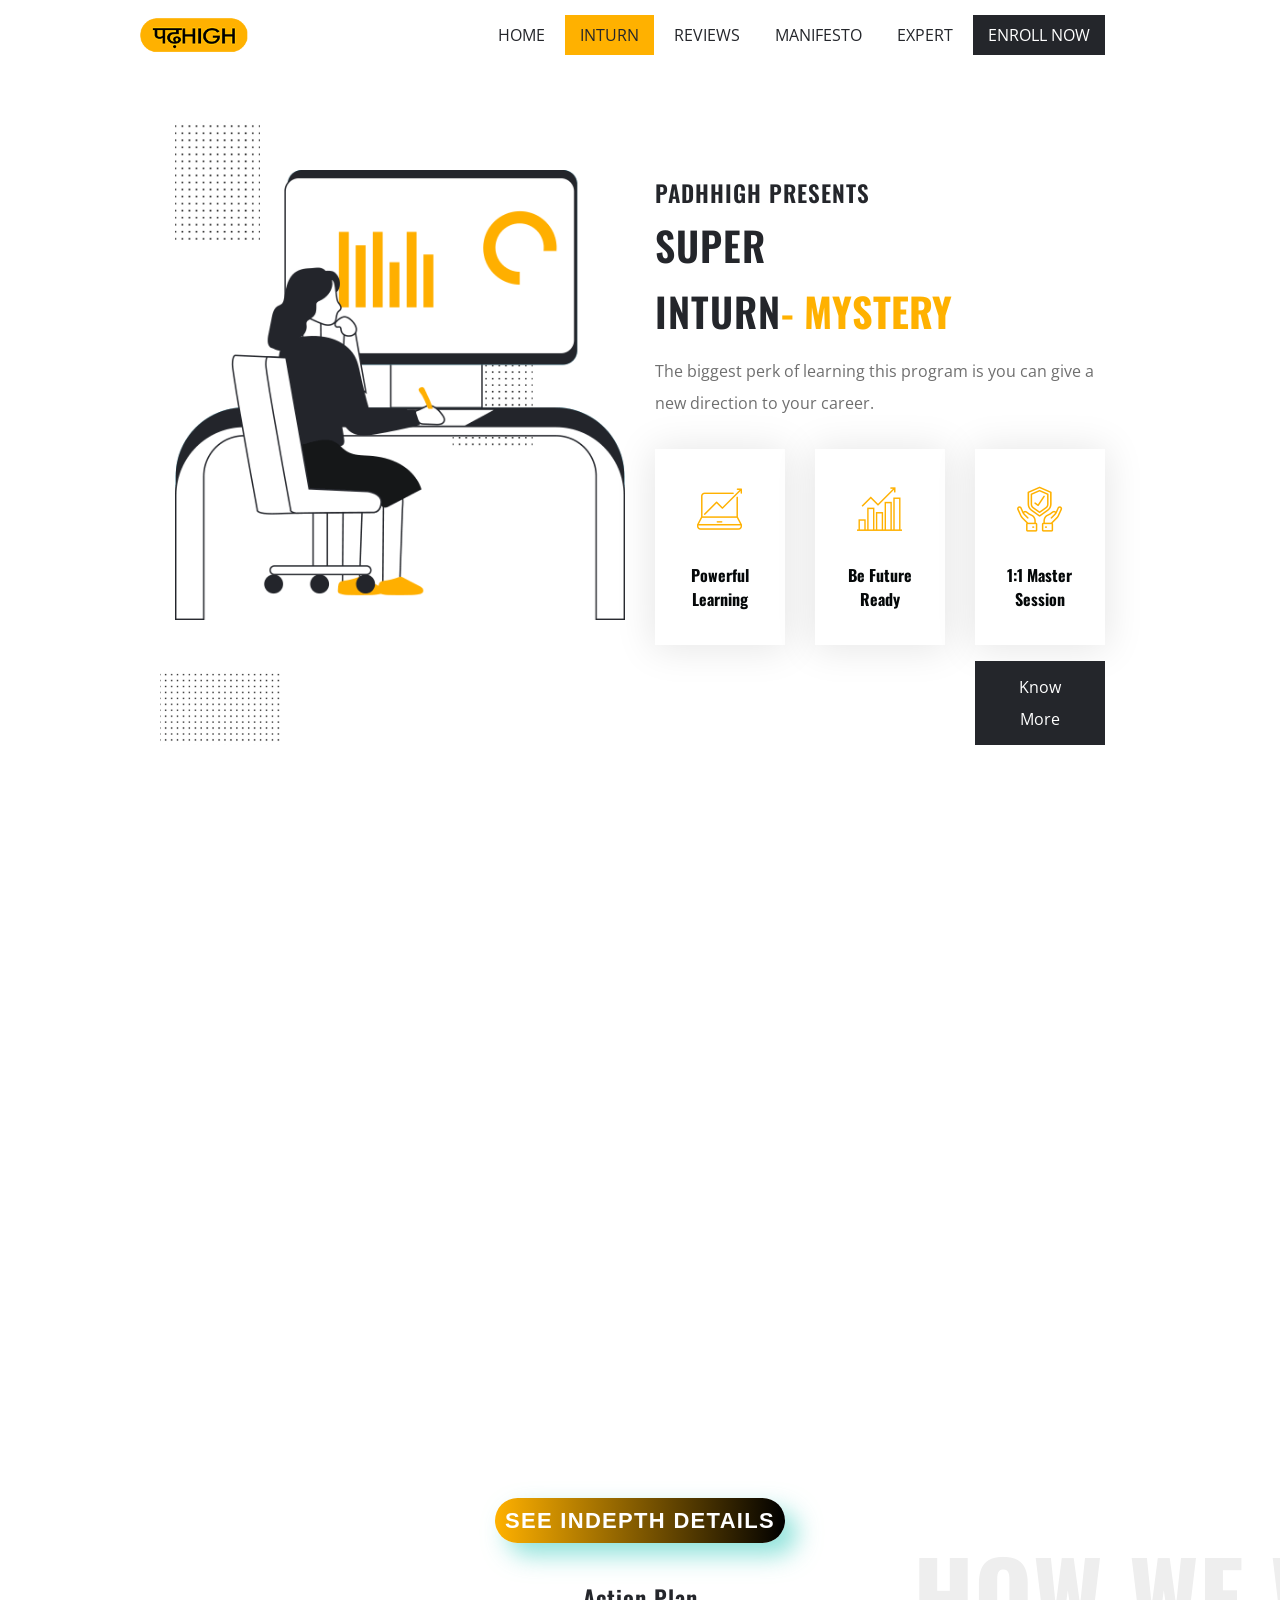
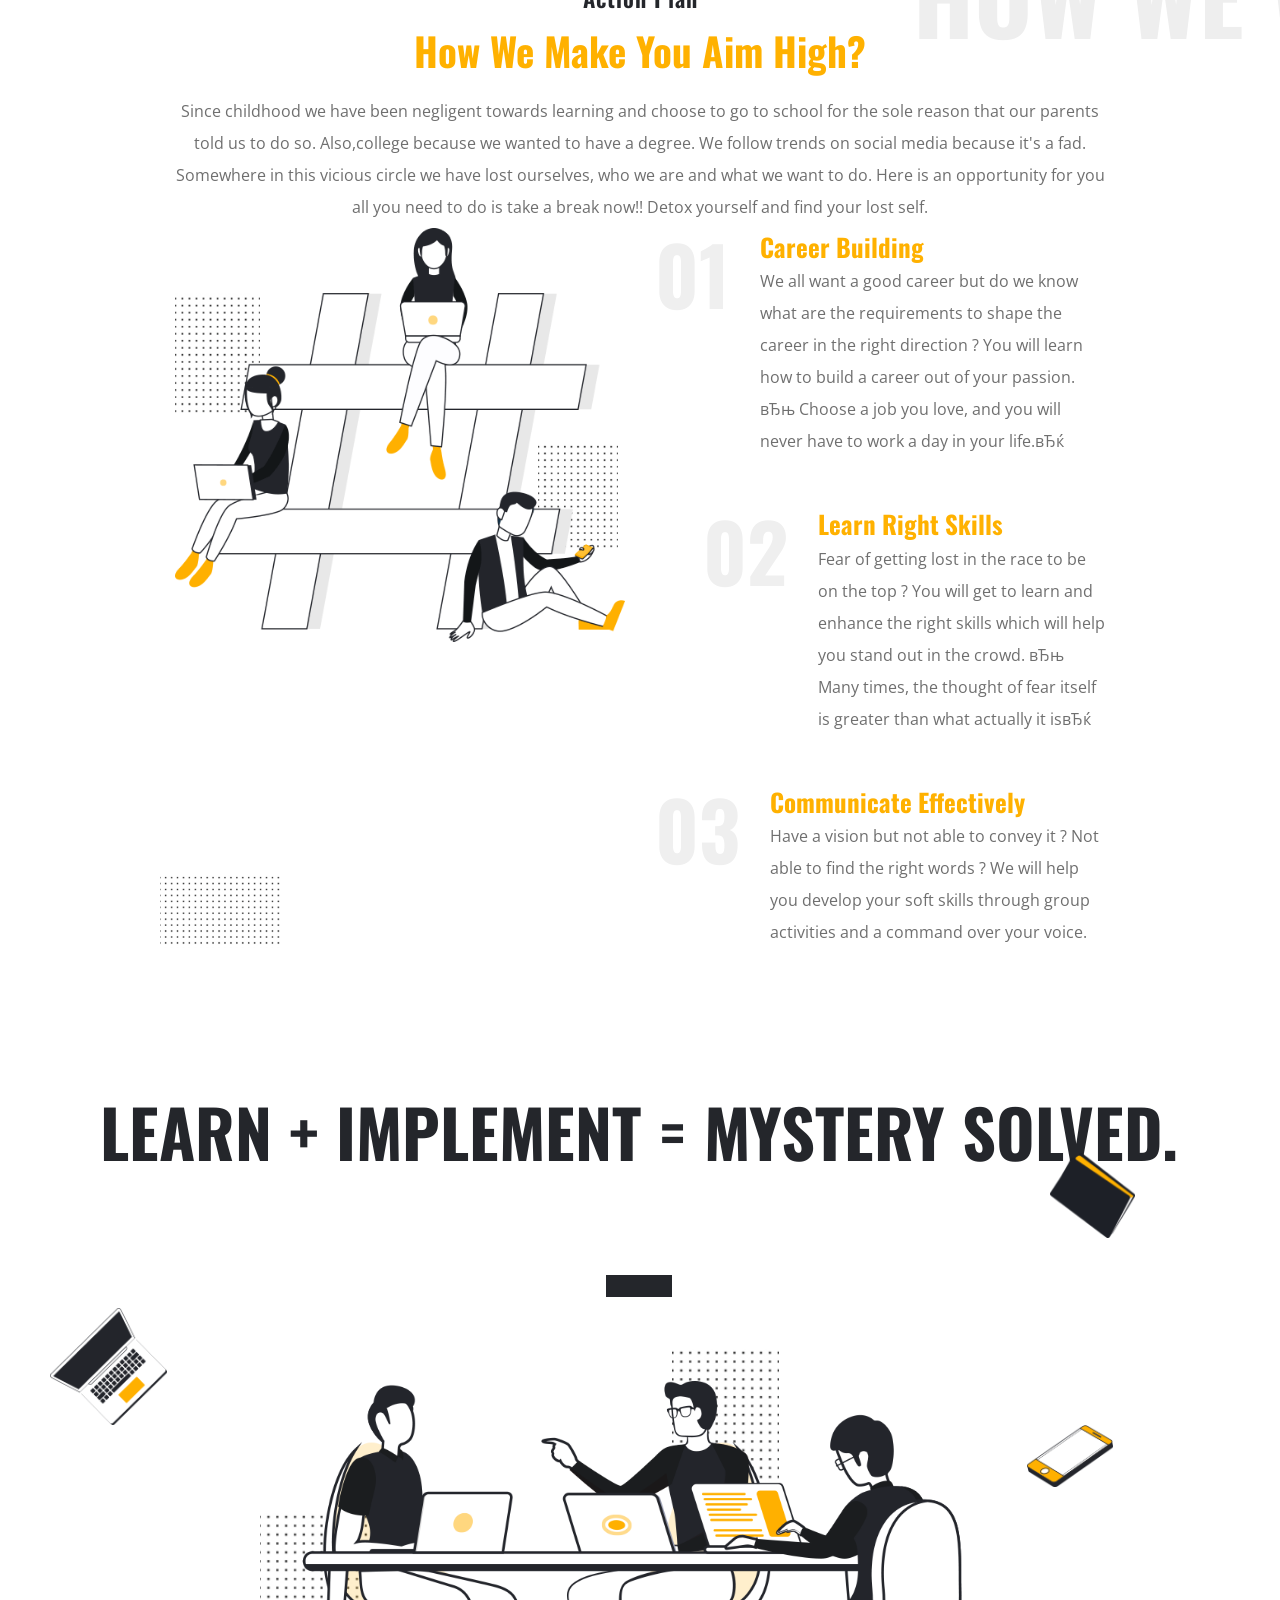
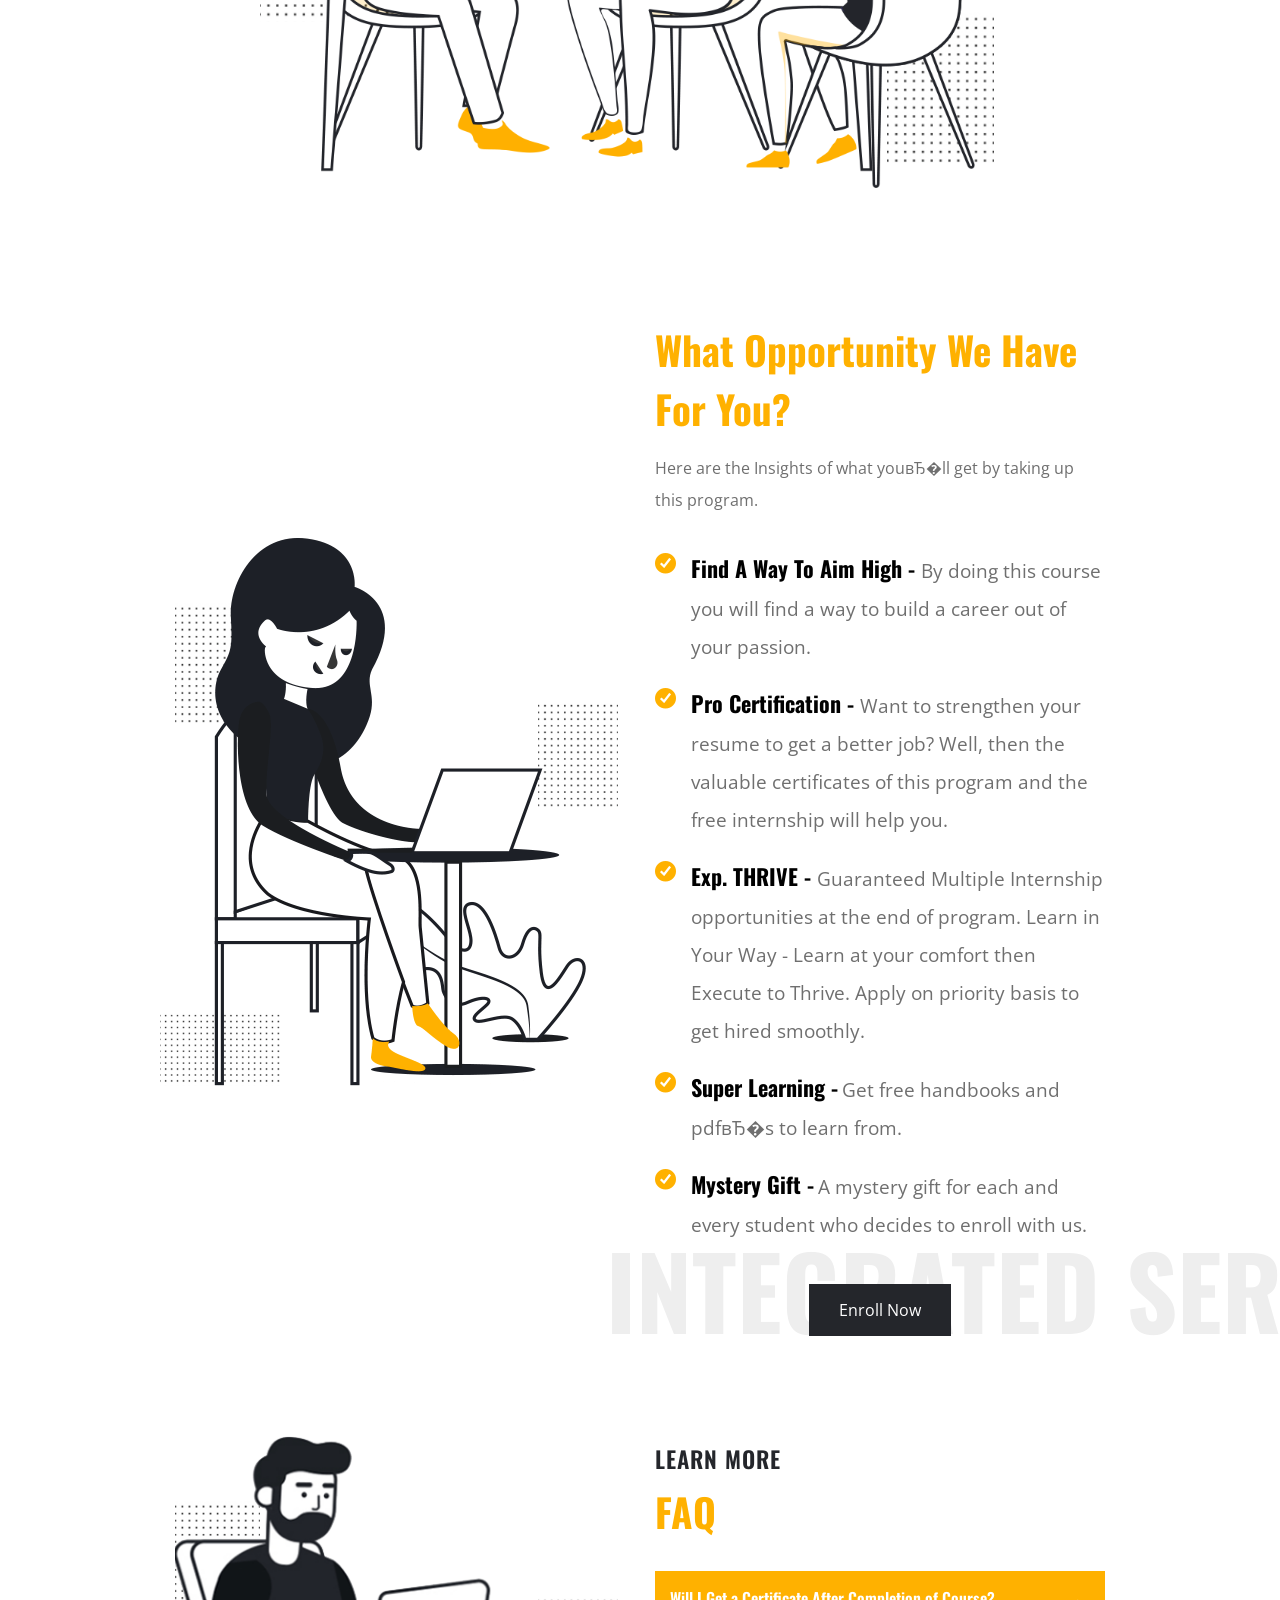
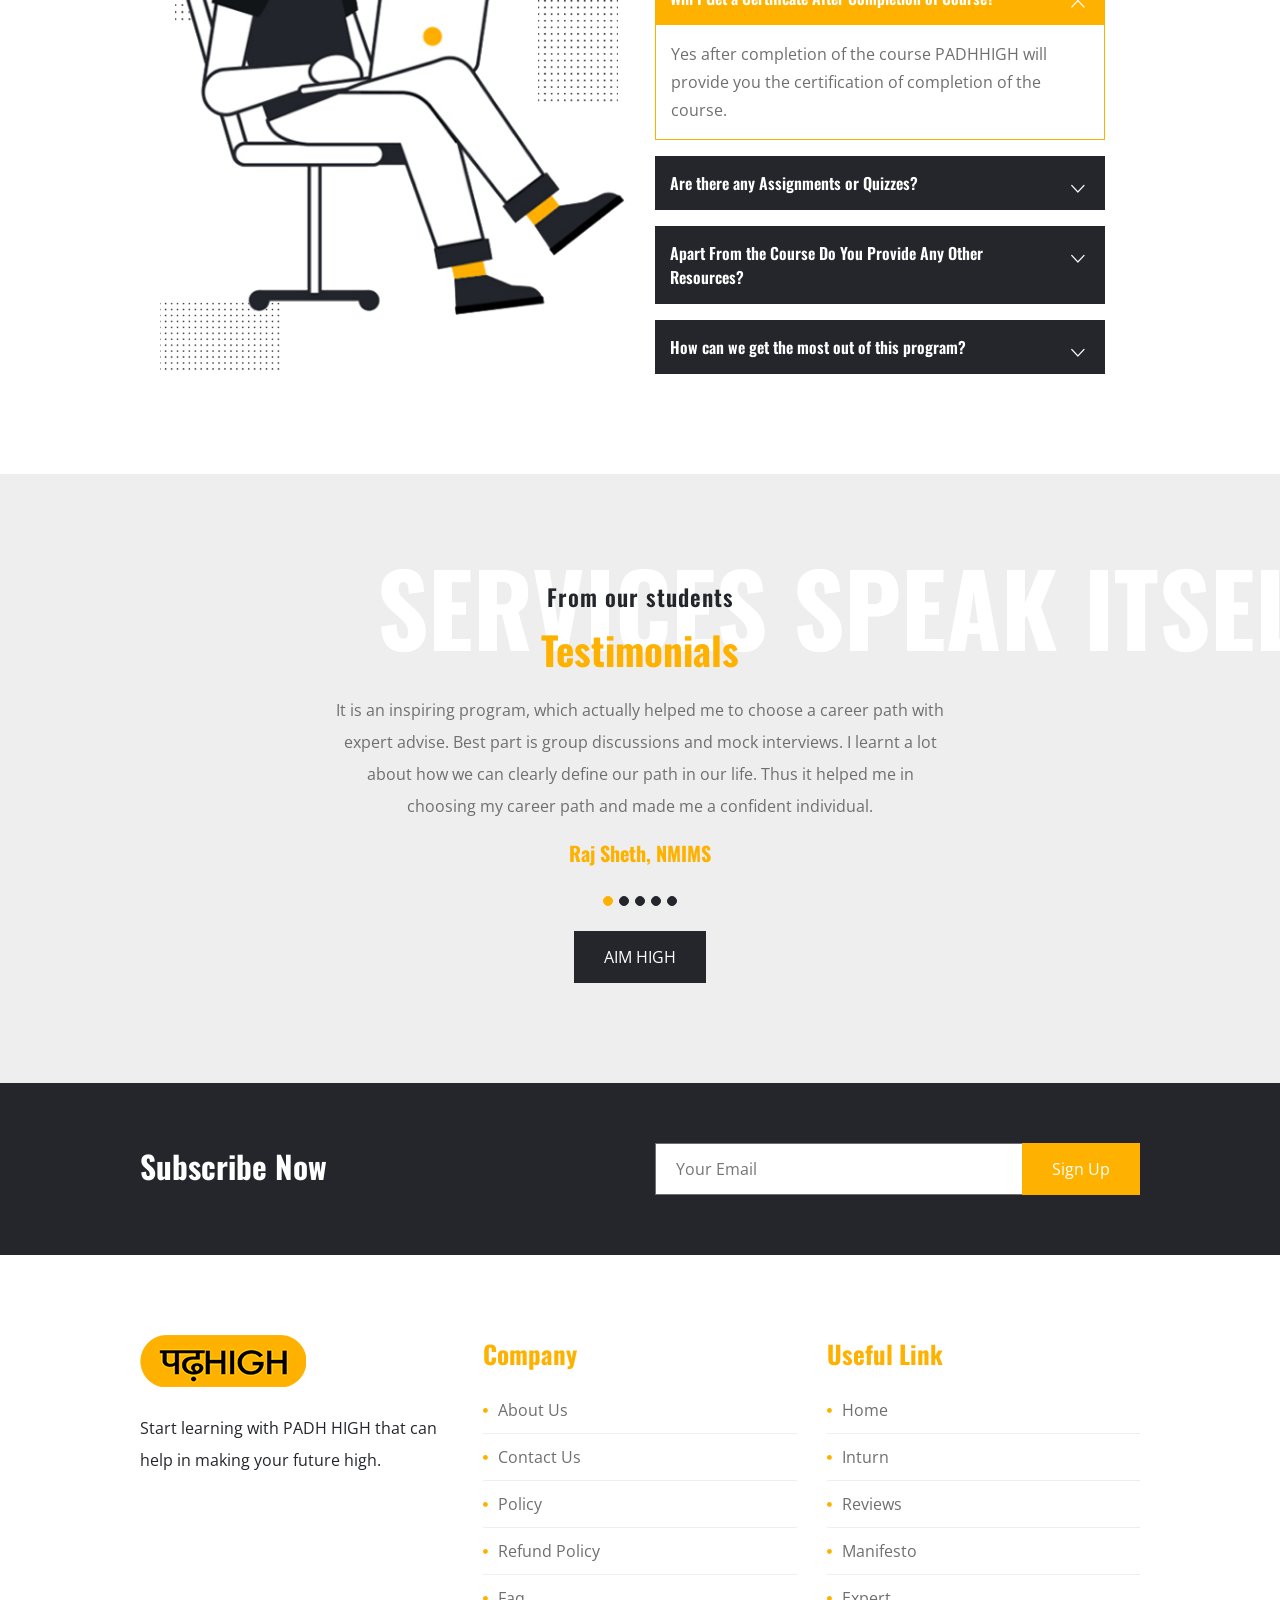
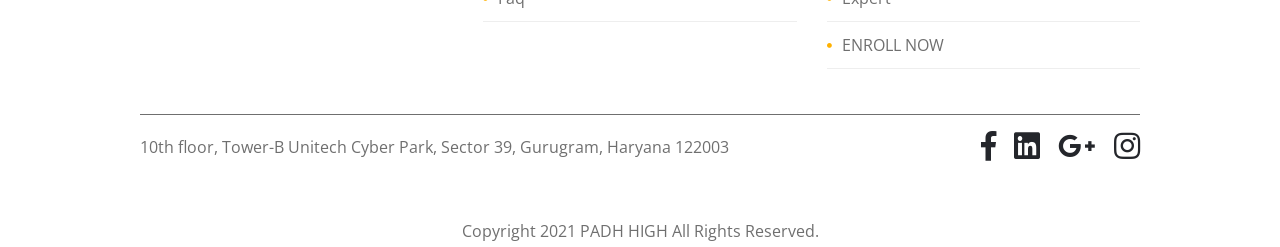
==== commit 3ac41ad7: "xyz" ====
--- a/inturn.html
+++ b/inturn.html
@@ -175,6 +175,7 @@
                <div class="col-lg-6">
                   <div class="title-box  text-left">
                      <span>PADHHIGH PRESENTS</span>
+                     <h2 class="title" style="margin-bottom: 7px;"><span style="font-size: 40px;">SUPER </span>
                      <h2 class="title"><span style="font-size: 40px;">INTURN </span>-<span1 style="font-size: 40px;">
                            MYSTERY</span1>
                      </h2>
@@ -214,7 +215,7 @@
                               <p class="mb-0"></p>
                            </div>
                         </div>
-                        <div style="text-align:center"> <a class="button mt-3 " href=" payment.html">Enroll Now</a></div>
+                        <div style="text-align:center"> <a class="button mt-3 " href=" payment.html">Know More</a></div>
                      </div>
 
                   </div>
